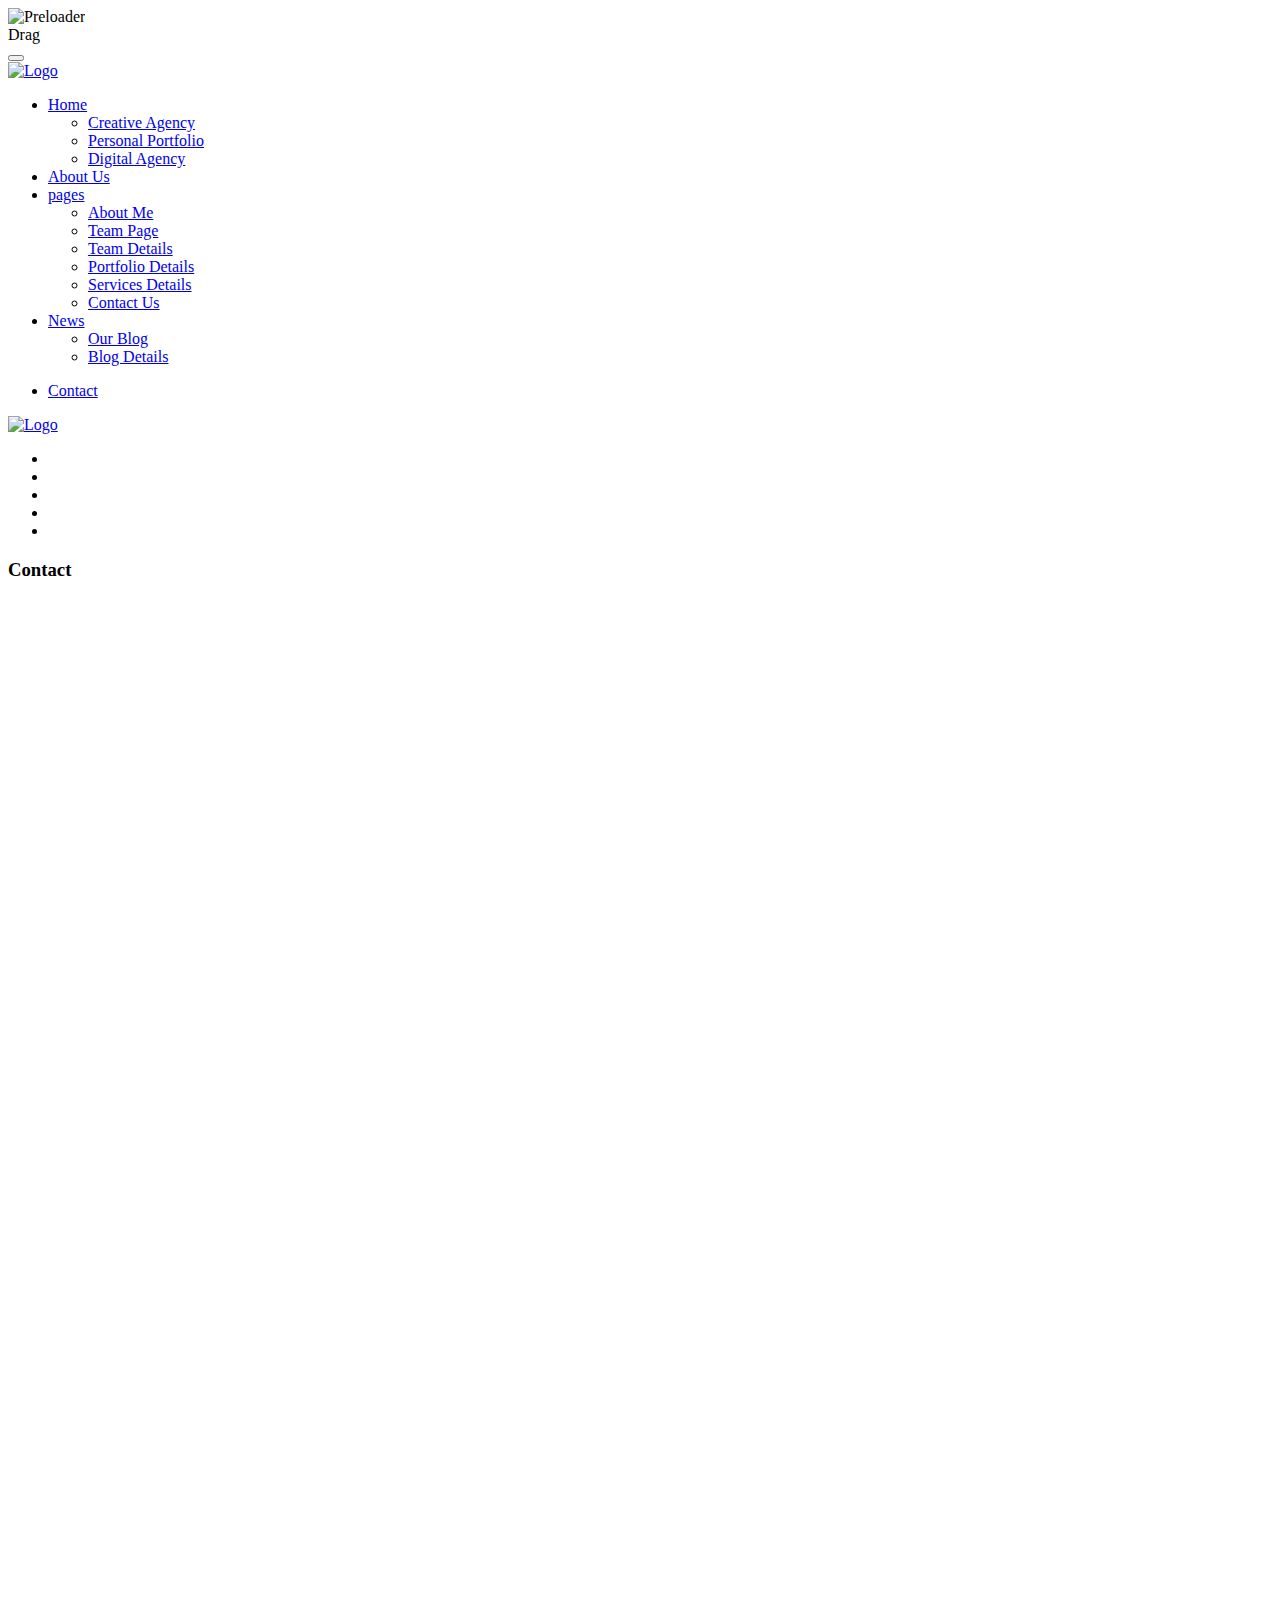
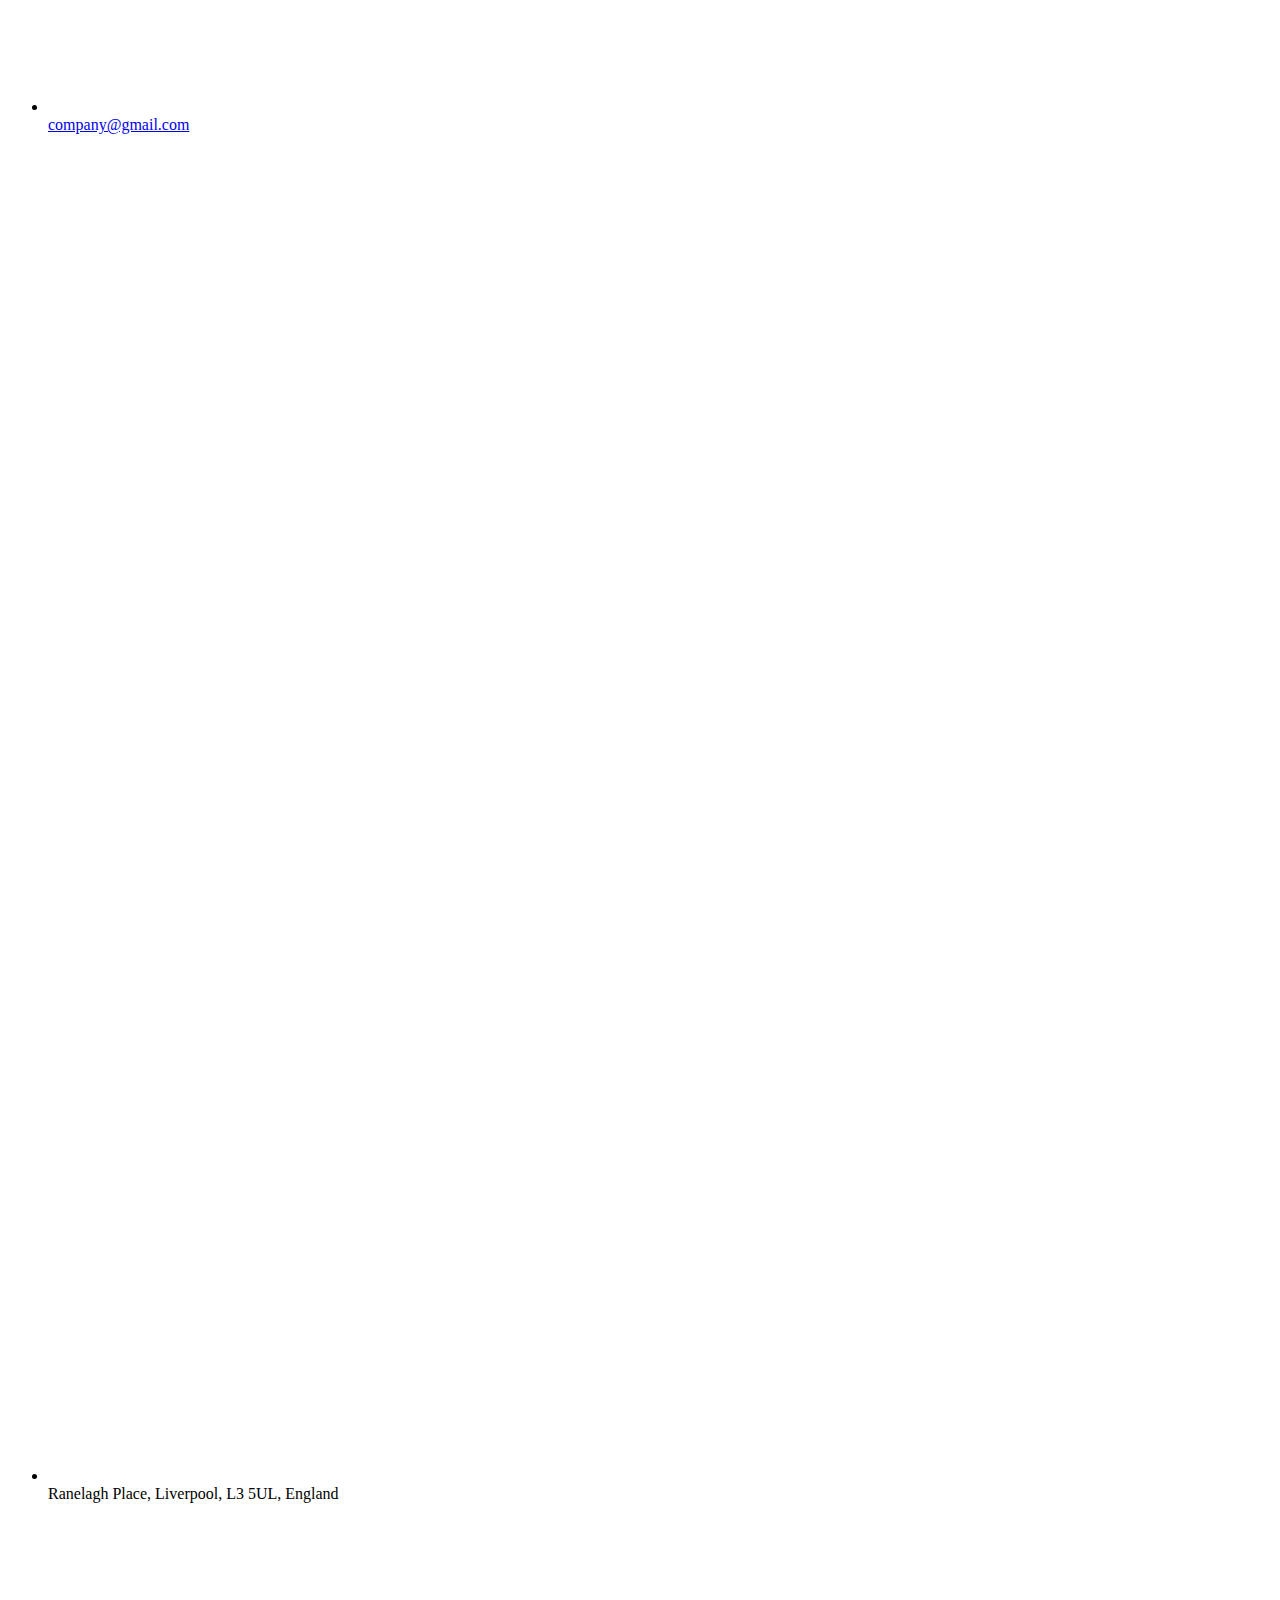
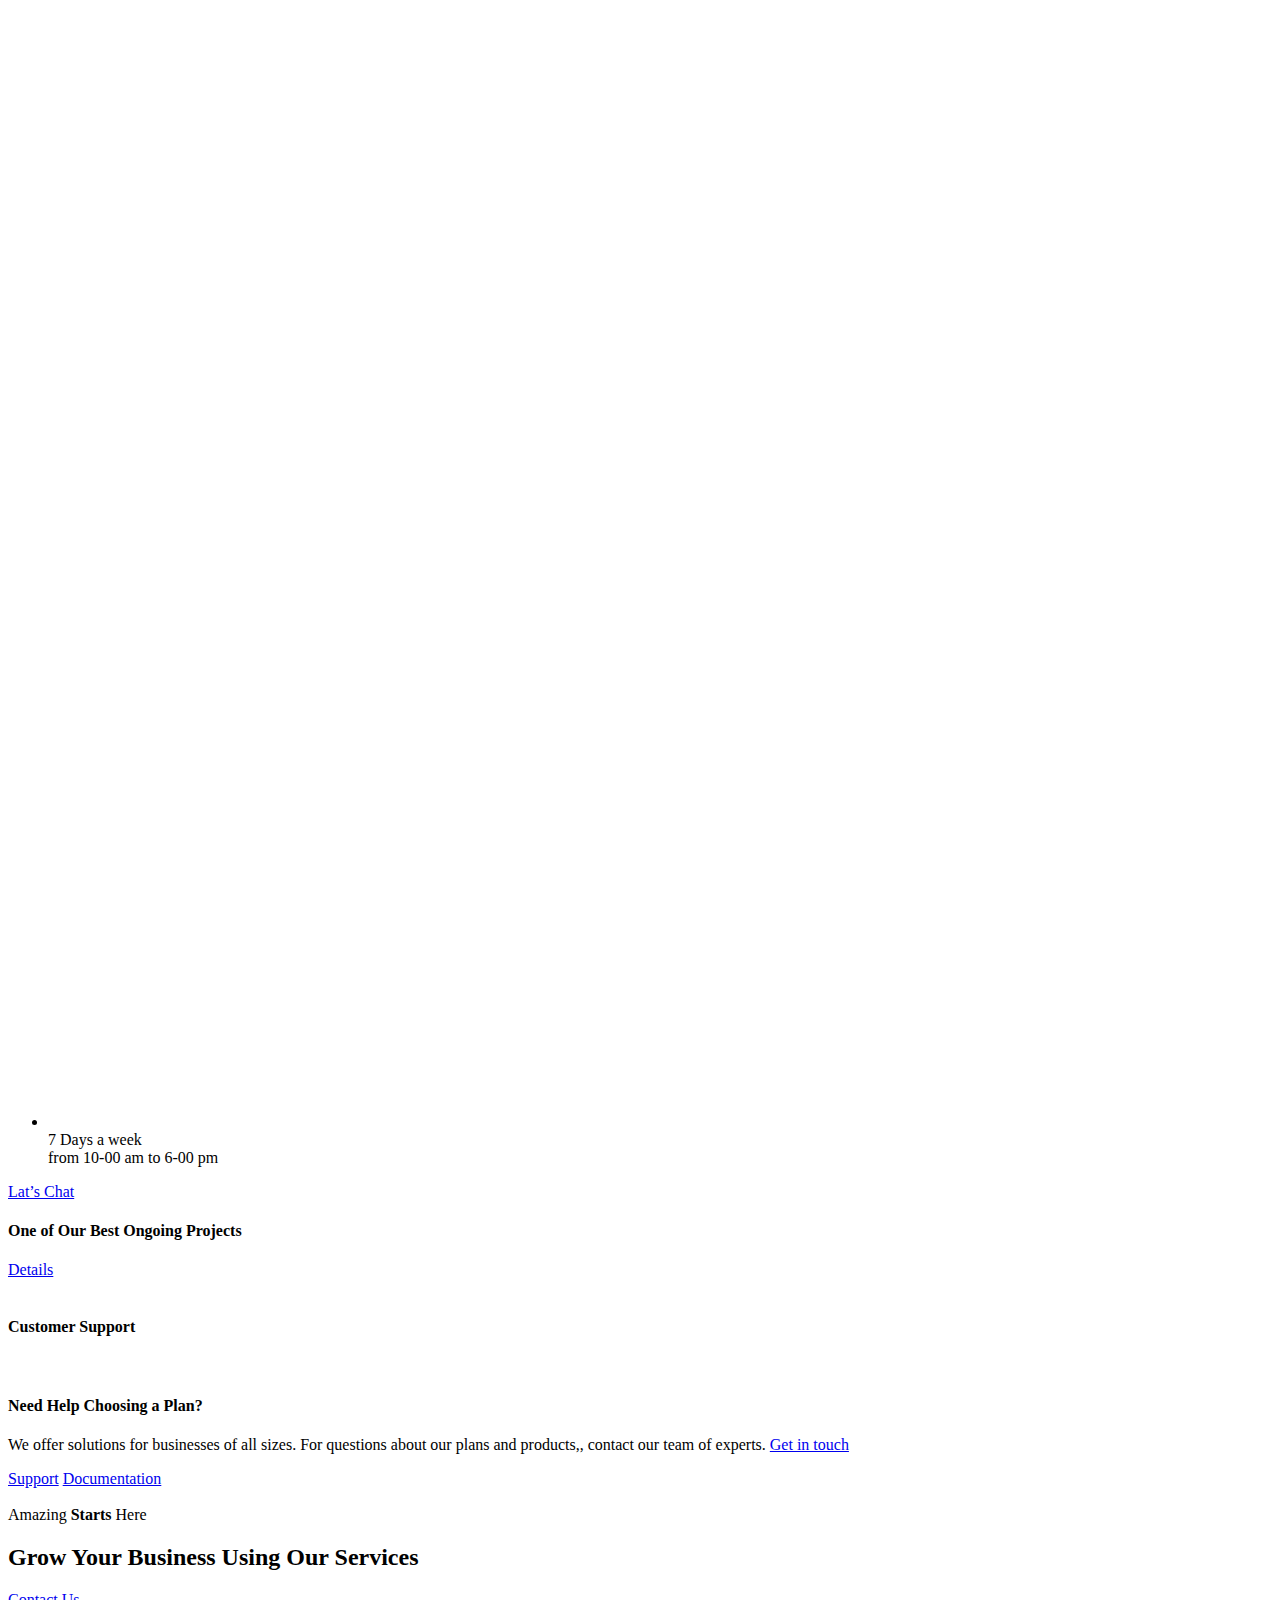
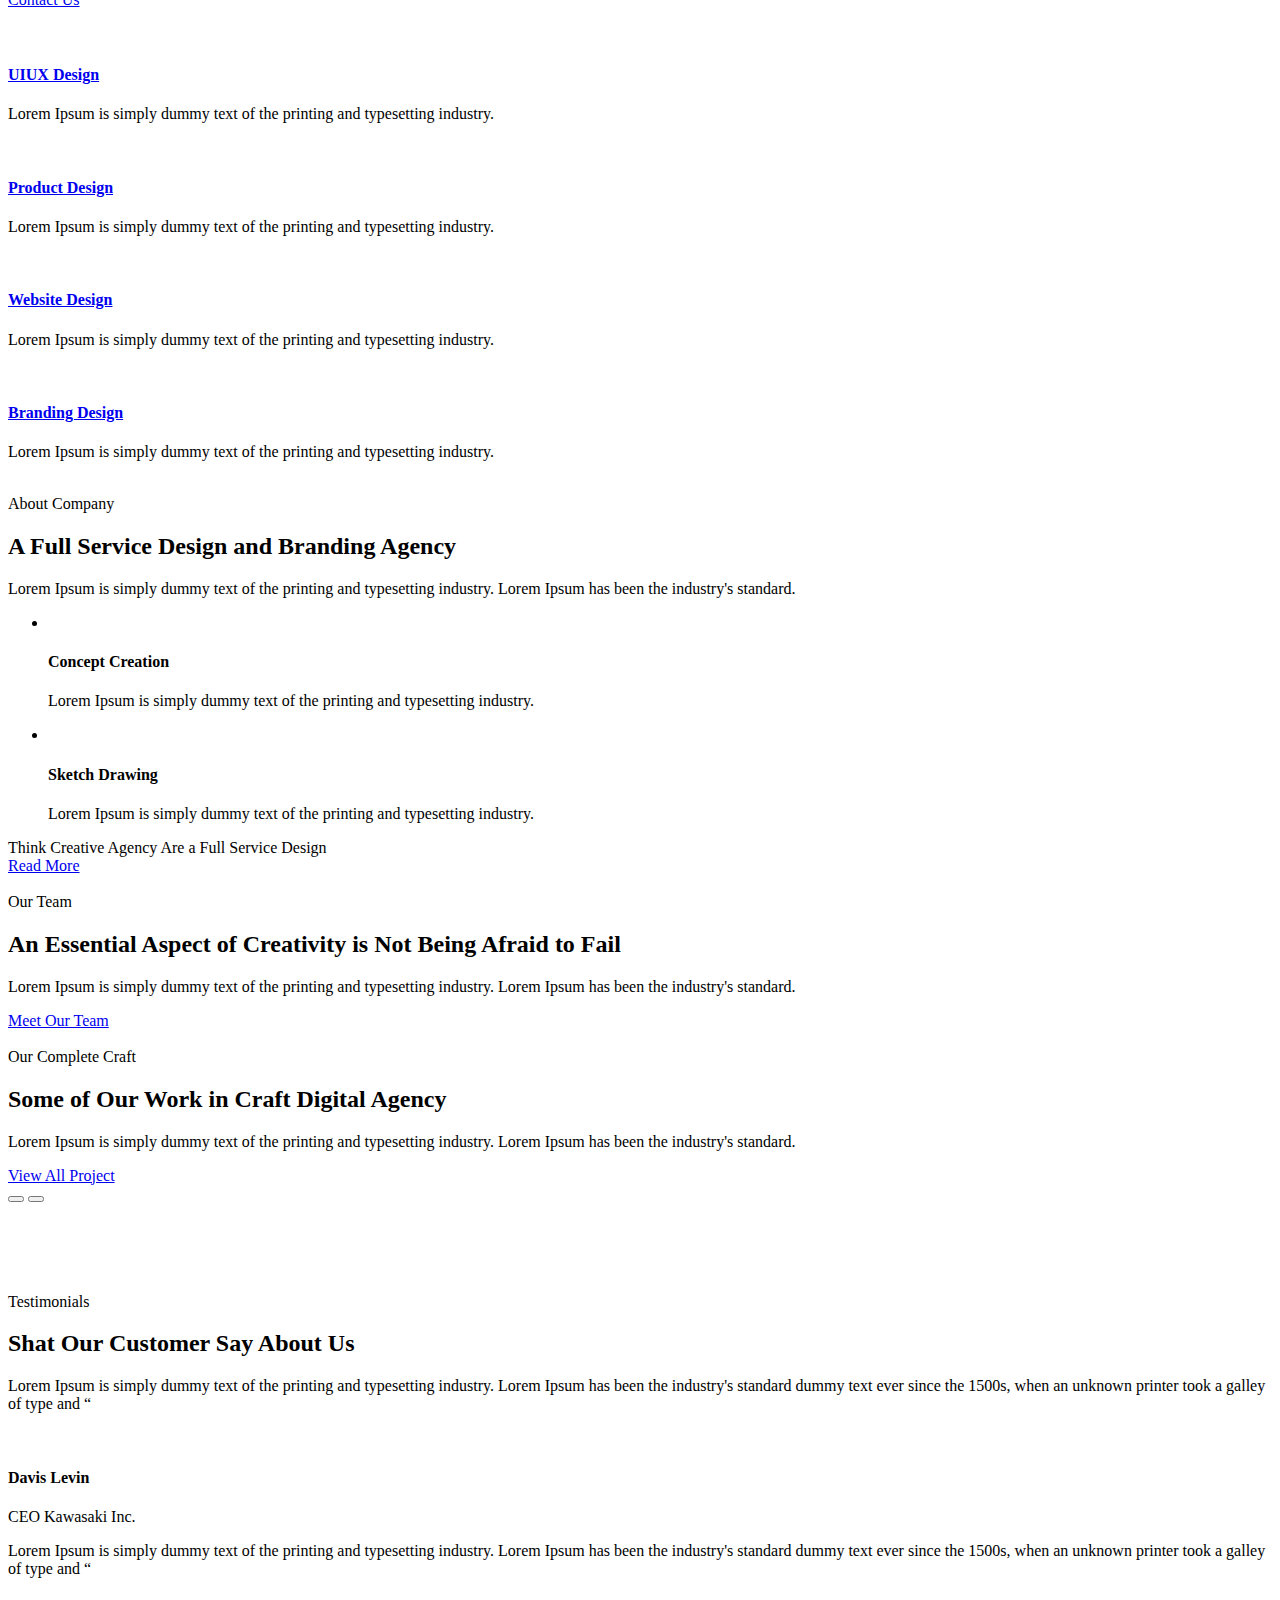
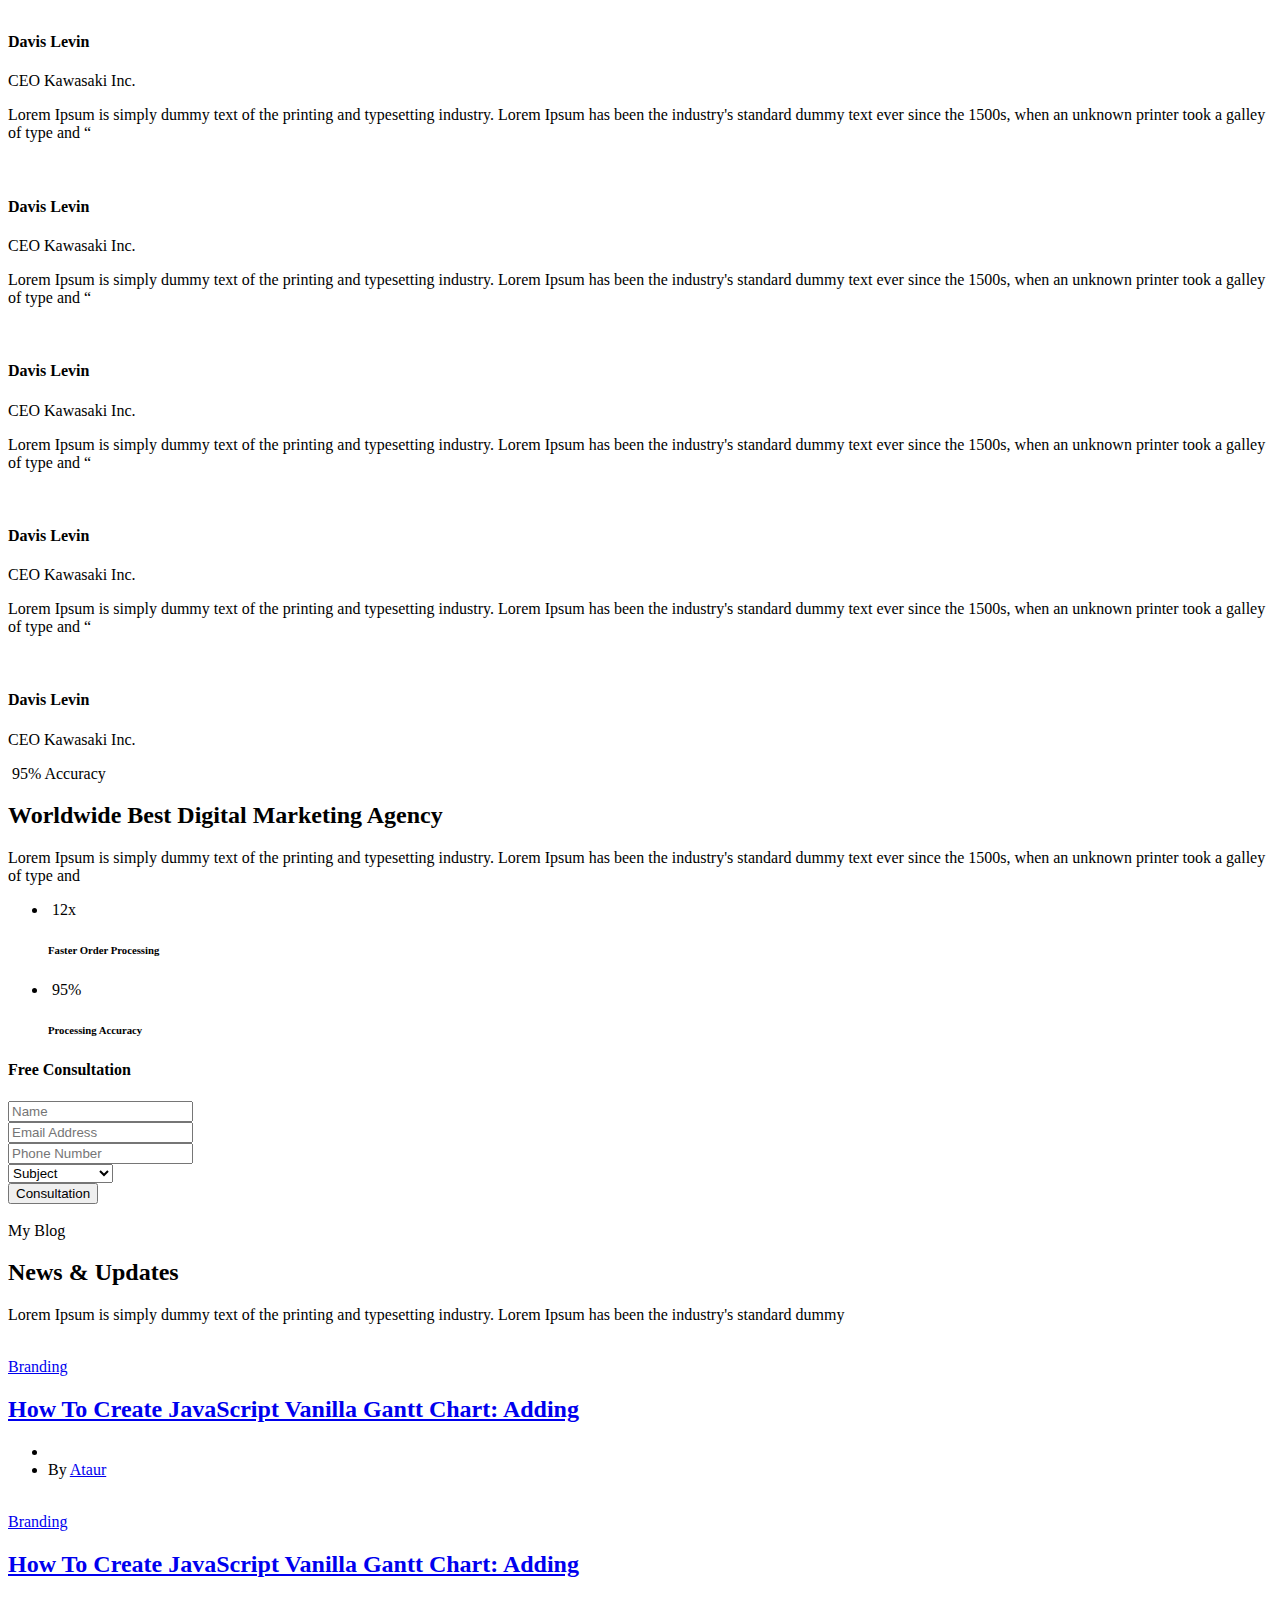
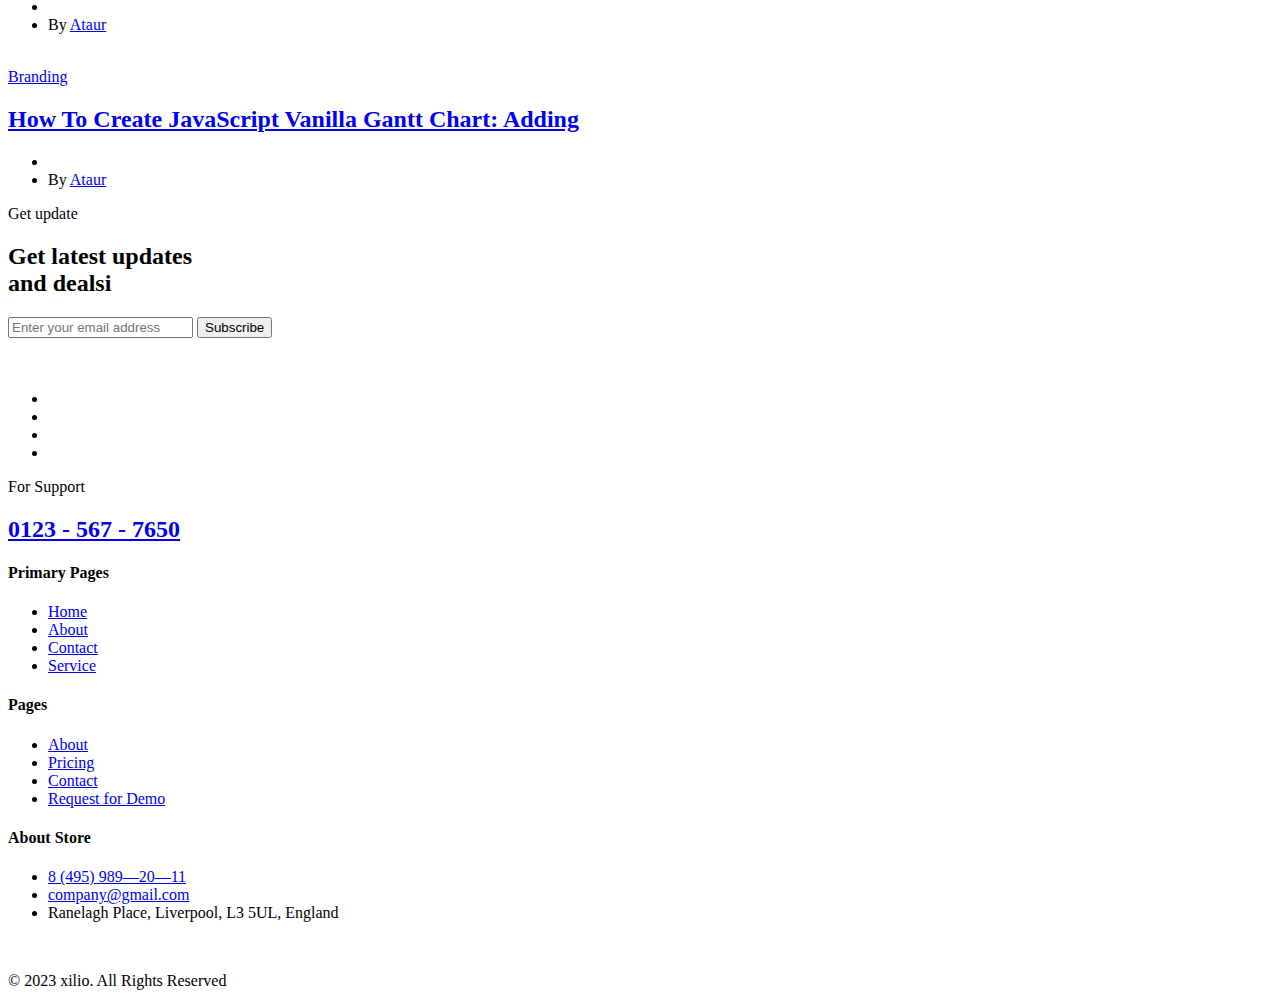
==== index.html @ 1eb0658c "adding content" ====
<!doctype html>
<html class="no-js" lang="en">
    <head>
        <meta charset="utf-8">
        <meta http-equiv="x-ua-compatible" content="ie=edge">
        <title>Xolio - Creative Agency HTML5 Template</title>
        <meta name="description" content="Xolio - Creative Agency Template">
        <meta name="viewport" content="width=device-width, initial-scale=1">

		<link rel="shortcut icon" type="image/x-icon" href="assets/img/favicon.png">
        <!-- Place favicon.ico in the root directory -->

		<!-- CSS here -->
        <link rel="stylesheet" href="assets/css/bootstrap.min.css">
        <link rel="stylesheet" href="assets/css/animate.min.css">
        <link rel="stylesheet" href="assets/css/magnific-popup.css">
        <link rel="stylesheet" href="assets/css/fontawesome-all.min.css">
        <link rel="stylesheet" href="assets/css/swiper-bundle.min.css">
        <link rel="stylesheet" href="assets/css/odometer.css">
        <link rel="stylesheet" href="assets/css/slick.css">
        <link rel="stylesheet" href="assets/css/default.css">
        <link rel="stylesheet" href="assets/css/style.css">
        <link rel="stylesheet" href="assets/css/responsive.css">
    </head>
    <body>


        <!--Preloader-->
        <div id="preloader">
            <div id="loader" class="loader">
                <div class="loader-container">
                    <div class="loader-icon"><img src="assets/img/preloader.png" alt="Preloader"></div>
                </div>
            </div>
        </div>
        <!--Preloader-end -->

        <!-- Custom-cursor -->
        <div class="mouseCursor cursor-outer"></div>
        <div class="mouseCursor cursor-inner"><span>Drag</span></div>
        <!-- Custom-cursor-end -->

		<!-- Scroll-top -->
        <button class="scroll-top scroll-to-target" data-target="html">
            <i class="fas fa-angle-up"></i>
        </button>
        <!-- Scroll-top-end-->

        <!-- header-area -->
        <header>
            <div id="sticky-header" class="menu-area transparent-header">
                <div class="container">
                    <div class="row">
                        <div class="col-12">
                            <div class="mobile-nav-toggler"><i class="fas fa-bars"></i></div>
                            <div class="menu-wrap">
                                <nav class="menu-nav">
                                    <div class="logo">
                                        <a href="index.html"><img src="assets/img/logo/logo.png" alt="Logo"></a>
                                    </div>
                                    <div class="navbar-wrap main-menu d-none d-lg-flex">
                                        <ul class="navigation">
                                            <li class="active menu-item-has-children"><a href="#">Home</a>
                                                <ul class="sub-menu">
                                                    <li class="active"><a href="index.html">Creative Agency</a></li>
                                                    <li><a href="index-2.html">Personal Portfolio</a></li>
                                                    <li><a href="index-3.html">Digital Agency</a></li>
                                                </ul>
                                            </li>
                                            <li><a href="about-us.html">About Us</a></li>
                                            <li class="menu-item-has-children"><a href="#">pages</a>
                                                <ul class="sub-menu">
                                                    <li><a href="about-me.html">About Me</a></li>
                                                    <li><a href="team.html">Team Page</a></li>
                                                    <li><a href="team-details.html">Team Details</a></li>
                                                    <li><a href="project-details.html">Portfolio Details</a></li>
                                                    <li><a href="services-details.html">Services Details</a></li>
                                                    <li><a href="contact.html">Contact Us</a></li>
                                                </ul>
                                            </li>
                                            <li class="menu-item-has-children"><a href="#">News</a>
                                                <ul class="sub-menu">
                                                    <li><a href="blog.html">Our Blog</a></li>
                                                    <li><a href="blog-details.html">Blog Details</a></li>
                                                </ul>
                                            </li>
                                        </ul>
                                    </div>
                                    <div class="header-action">
                                        <ul class="list-wrap">
                                            <li class="header-btn"><a href="#!" class="btn">Contact <span></span></a></li>
                                        </ul>
                                    </div>
                                </nav>
                            </div>

                            <!-- Mobile Menu  -->
                            <div class="mobile-menu">
                                <nav class="menu-box">
                                    <div class="close-btn"><i class="fas fa-times"></i></div>
                                    <div class="nav-logo">
                                        <a href="index.html"><img src="assets/img/logo/logo.png" alt="Logo"></a>
                                    </div>
                                    <div class="menu-outer">
                                        <!--Here Menu Will Come Automatically Via Javascript / Same Menu as in Header-->
                                    </div>
                                    <div class="social-links">
                                        <ul class="clearfix list-wrap">
                                            <li><a href="#"><i class="fab fa-facebook-f"></i></a></li>
                                            <li><a href="#"><i class="fab fa-twitter"></i></a></li>
                                            <li><a href="#"><i class="fab fa-instagram"></i></a></li>
                                            <li><a href="#"><i class="fab fa-linkedin-in"></i></a></li>
                                            <li><a href="#"><i class="fab fa-youtube"></i></a></li>
                                        </ul>
                                    </div>
                                </nav>
                            </div>
                            <div class="menu-backdrop"></div>
                            <!-- End Mobile Menu -->

                        </div>
                    </div>
                </div>

                <!-- header-contact -->
                <div class="header-contact-wrap">
                    <div class="container">
                        <div class="row">
                            <div class="col-lg-8">
                                <div class="left-side-content">
                                    <h3 class="title">Contact</h3>
                                    <div class="row">
                                        <div class="col-xl-4 col-lg-5 col-md-6">
                                            <div class="contact-info-list">
                                                <ul class="list-wrap">
                                                    <li>
                                                        <div class="icon">
                                                            <svg viewBox="0 0 22 20" fill="none" xmlns="http://www.w3.org/2000/svg">
                                                                <path fill-rule="evenodd" clip-rule="evenodd"
                                                                    d="M1.5 6.5C1.5 4.89295 1.95538 3.86848 2.63534 3.2371C3.32535 2.59637 4.36497 2.25 5.75 2.25H15.75C17.135 2.25 18.1746 2.59637 18.8647 3.2371C19.5446 3.86848 20 4.89295 20 6.5V13.5C20 15.107 19.5446 16.1315 18.8647 16.7629C18.1746 17.4036 17.135 17.75 15.75 17.75H5.75C4.36497 17.75 3.32535 17.4036 2.63534 16.7629C1.95538 16.1315 1.5 15.107 1.5 13.5V6.5ZM5.75 0.75C4.13503 0.75 2.67465 1.15363 1.61466 2.1379C0.544615 3.13152 0 4.60705 0 6.5V13.5C0 15.393 0.544615 16.8685 1.61466 17.8621C2.67465 18.8464 4.13503 19.25 5.75 19.25H15.75C17.365 19.25 18.8254 18.8464 19.8853 17.8621C20.9554 16.8685 21.5 15.393 21.5 13.5V6.5C21.5 4.60705 20.9554 3.13152 19.8853 2.1379C18.8254 1.15363 17.365 0.75 15.75 0.75H5.75ZM16.2181 7.58602C16.5417 7.32751 16.5945 6.85558 16.336 6.53194C16.0775 6.20829 15.6056 6.15548 15.2819 6.41398L12.1529 8.91324L12.1525 8.91352C11.3961 9.51536 10.0946 9.51549 9.33799 8.91393L6.21898 6.41471C5.89574 6.1557 5.42373 6.20778 5.16471 6.53102C4.9057 6.85426 4.95778 7.32627 5.28102 7.58529L8.40101 10.0853L8.40286 10.0868C9.70626 11.1244 11.7837 11.1244 13.0871 10.0868L13.0881 10.086L16.2181 7.58602Z" />
                                                            </svg>
                                                        </div>
                                                        <div class="content">
                                                            <a href="mailto:company@gmail.com">company@gmail.com</a>
                                                        </div>
                                                    </li>
                                                    <li>
                                                        <div class="icon">
                                                            <svg viewBox="0 0 20 22" fill="none" xmlns="http://www.w3.org/2000/svg">
                                                                <path fill-rule="evenodd" clip-rule="evenodd"
                                                                    d="M2.48199 7.65591C3.37522 3.73032 6.71708 1.74769 10.1338 1.75C13.5508 1.75231 16.8905 3.73971 17.7791 7.66556L17.7791 7.6656C18.8362 12.3354 15.943 16.3756 13.2111 18.999L13.2097 19.0004C11.4913 20.659 8.77127 20.661 7.04076 18.9997C4.31866 16.3762 1.42493 12.3261 2.48199 7.65591ZM10.1348 0.250002C14.1154 0.252693 18.1706 2.60029 19.2421 7.33441C20.4848 12.8239 17.0589 17.3834 14.251 20.08C11.9497 22.3008 8.31046 22.2989 6.00106 20.0809L6.00012 20.08C3.20236 17.3836 -0.22362 12.8139 1.01908 7.32441L1.01926 7.32364C2.09618 2.58953 6.1542 0.247312 10.1348 0.250002ZM7.76166 9.30994C7.76166 8.00103 8.82274 6.93994 10.1317 6.93994C11.4406 6.93994 12.5017 8.00103 12.5017 9.30994C12.5017 10.6189 11.4406 11.6799 10.1317 11.6799C8.82274 11.6799 7.76166 10.6189 7.76166 9.30994ZM10.1317 5.43994C7.99432 5.43994 6.26166 7.1726 6.26166 9.30994C6.26166 11.4473 7.99432 13.1799 10.1317 13.1799C12.269 13.1799 14.0017 11.4473 14.0017 9.30994C14.0017 7.1726 12.269 5.43994 10.1317 5.43994Z" />
                                                            </svg>
                                                        </div>
                                                        <div class="content">
                                                            <span>Ranelagh Place, Liverpool, L3 5UL, England</span>
                                                        </div>
                                                    </li>
                                                    <li>
                                                        <div class="icon">
                                                            <svg viewBox="0 0 22 22" fill="none" xmlns="http://www.w3.org/2000/svg">
                                                                <path fill-rule="evenodd" clip-rule="evenodd"
                                                                    d="M1.5 11C1.5 5.89421 5.64421 1.75 10.75 1.75C15.8558 1.75 20 5.89421 20 11C20 16.1058 15.8558 20.25 10.75 20.25C5.64421 20.25 1.5 16.1058 1.5 11ZM10.75 0.25C4.81579 0.25 0 5.06579 0 11C0 16.9342 4.81579 21.75 10.75 21.75C16.6842 21.75 21.5 16.9342 21.5 11C21.5 5.06579 16.6842 0.25 10.75 0.25ZM11.1289 6.50977C11.1289 6.09555 10.7931 5.75977 10.3789 5.75977C9.96469 5.75977 9.62891 6.09555 9.62891 6.50977V10.6098C9.62891 11.0862 9.79027 11.5637 10.0149 11.9576C10.2393 12.3511 10.5673 12.7322 10.9755 12.9744L10.9766 12.975L14.0746 14.8238C14.4303 15.0361 14.8907 14.9198 15.1029 14.5641C15.3152 14.2084 15.1989 13.748 14.8432 13.5357L11.7433 11.6857L11.7413 11.6845C11.6099 11.6067 11.4483 11.4431 11.3179 11.2145C11.1875 10.9859 11.1289 10.7633 11.1289 10.6098V6.50977Z" />
                                                            </svg>
                                                        </div>
                                                        <div class="content">
                                                            <span>7 Days a week <br> from 10-00 am to 6-00 pm</span>
                                                        </div>
                                                    </li>
                                                </ul>
                                                <div class="lats-chat">
                                                    <a href="contact.html">Lat’s Chat</a>
                                                </div>
                                            </div>
                                        </div>
                                        <div class="col-xl-8 col-lg-7 col-md-6">
                                            <div class="our-best-project">
                                                <div class="content">
                                                    <h4 class="title">One of Our <span>Best Ongoing</span> Projects</h4>
                                                    <a href="project-details.html" class="btn">Details <span></span></a>
                                                </div>
                                                <div class="thumb">
                                                    <img src="assets/img/images/our_project_img.png" alt="">
                                                </div>
                                            </div>
                                        </div>
                                    </div>
                                </div>
                            </div>
                            <div class="col-lg-4">
                                <div class="customer-support-wrap">
                                    <h4 class="title">Customer Support</h4>
                                    <div class="customer-support-content">
                                        <div class="content-top">
                                            <img src="assets/img/images/support_img.png" alt="">
                                            <h4 class="title">Need Help Choosing a Plan?</h4>
                                        </div>
                                        <p>We offer solutions for businesses of all sizes. For questions about our plans and products,,
                                            contact our team of experts. <a href="contact.html">Get in touch</a></p>
                                    </div>
                                    <div class="content-bottom">
                                        <a href="contact.html">Support</a>
                                        <a href="contact.html">Documentation</a>
                                    </div>
                                </div>
                            </div>
                        </div>
                    </div>
                </div>
                <div class="body-contact-overlay"></div>
                <!-- header-contact-end -->
            </div>
        </header>
        <!-- header-area-end -->



        <!-- main-area -->
        <main>

            <!-- banner-area -->
            <section class="banner-area banner-bg">
                <div class="container">
                    <div class="row align-items-center">
                        <div class="col-lg-6">
                            <div class="banner-img wow fadeInLeft" data-wow-delay=".4s">
                                <img src="assets/img/banner/banner_img.png" alt="">
                            </div>
                        </div>
                        <div class="col-lg-6">
                            <div class="banner-content">
                                <span class="sub-title wow fadeInUp" data-wow-delay=".2s">Amazing <strong>Starts</strong> Here</span>
                                <h2 class="title wow fadeInUp" data-wow-delay=".4s">Grow Your Business Using Our Services</h2>
                                <a href="contact.html" class="btn wow fadeInUp" data-wow-delay=".6s">Contact Us <span></span></a>
                            </div>
                        </div>
                    </div>
                </div>
                <div class="banner-shape-wrap">
                    <img src="assets/img/banner/banner_shape01.png" alt="">
                    <img src="assets/img/banner/banner_shape02.png" alt="" class="animationFramesOne">
                    <img src="assets/img/banner/banner_shape03.png" alt="" class="contactSwimmer">
                    <img src="assets/img/banner/banner_shape04.png" alt="" class="rotateme">
                    <img src="assets/img/banner/banner_shape05.png" alt="" class="animation1">
                    <img src="assets/img/banner/banner_shape06.png" alt="" class="ribbonRotate">
                    <img src="assets/img/banner/banner_shape07.png" alt="" class="float-bob-x">
                </div>
            </section>
            <!-- banner-area-end -->

            <!-- services-area -->
            <section class="services-area pt-35 pb-95">
                <div class="container">
                    <div class="row justify-content-center">
                        <div class="col-xl-3 col-lg-4 col-md-6 col-sm-10">
                            <div class="services-item wow fadeInUp" data-wow-delay=".2s">
                                <div class="services-icon">
                                    <img src="assets/img/icon/services_icon01.png" alt="">
                                </div>
                                <div class="services-content">
                                    <h4 class="title"><a href="services-details.html">UIUX Design</a></h4>
                                    <p>Lorem Ipsum is simply dummy text of the printing and typesetting industry.</p>
                                </div>
                            </div>
                        </div>
                        <div class="col-xl-3 col-lg-4 col-md-6 col-sm-10">
                            <div class="services-item wow fadeInUp" data-wow-delay=".4s">
                                <div class="services-icon">
                                    <img src="assets/img/icon/services_icon02.png" alt="">
                                </div>
                                <div class="services-content">
                                    <h4 class="title"><a href="services-details.html">Product Design</a></h4>
                                    <p>Lorem Ipsum is simply dummy text of the printing and typesetting industry.</p>
                                </div>
                            </div>
                        </div>
                        <div class="col-xl-3 col-lg-4 col-md-6 col-sm-10">
                            <div class="services-item wow fadeInUp" data-wow-delay=".6s">
                                <div class="services-icon">
                                    <img src="assets/img/icon/services_icon03.png" alt="">
                                </div>
                                <div class="services-content">
                                    <h4 class="title"><a href="services-details.html">Website Design</a></h4>
                                    <p>Lorem Ipsum is simply dummy text of the printing and typesetting industry.</p>
                                </div>
                            </div>
                        </div>
                        <div class="col-xl-3 col-lg-4 col-md-6 col-sm-10">
                            <div class="services-item wow fadeInUp" data-wow-delay=".8s">
                                <div class="services-icon">
                                    <img src="assets/img/icon/services_icon04.png" alt="">
                                </div>
                                <div class="services-content">
                                    <h4 class="title"><a href="services-details.html">Branding Design</a></h4>
                                    <p>Lorem Ipsum is simply dummy text of the printing and typesetting industry.</p>
                                </div>
                            </div>
                        </div>
                    </div>
                </div>
            </section>
            <!-- services-area-end -->

            <!-- about-area -->
            <section class="about-area">
                <div class="container custom-container">
                    <div class="about-inner">
                        <div class="row align-items-center justify-content-center">
                            <div class="col-46 order-0 order-lg-2">
                                <div class="about-img text-end">
                                    <img src="assets/img/images/about_img.jpg" alt="">
                                </div>
                            </div>
                            <div class="col-54">
                                <div class="about-content">
                                    <div class="section-title mb-25">
                                        <span class="sub-title">About Company</span>
                                        <h2 class="title">A Full Service Design and Branding Agency</h2>
                                    </div>
                                    <p>Lorem Ipsum is simply dummy text of the printing and typesetting industry. Lorem Ipsum has been the industry's standard.</p>
                                    <ul class="list-wrap">
                                        <li>
                                            <div class="icon">
                                                <img src="assets/img/icon/about_icon01.png" alt="">
                                            </div>
                                            <div class="content">
                                                <h4 class="title">Concept Creation</h4>
                                                <p>Lorem Ipsum is simply dummy text of the printing and typesetting industry.</p>
                                            </div>
                                        </li>
                                        <li>
                                            <div class="icon">
                                                <img src="assets/img/icon/about_icon02.png" alt="">
                                            </div>
                                            <div class="content">
                                                <h4 class="title">Sketch Drawing</h4>
                                                <p>Lorem Ipsum is simply dummy text of the printing and typesetting industry.</p>
                                            </div>
                                        </li>
                                    </ul>
                                    <div class="about-content-bottom">
                                        <span>Think Creative Agency Are a Full Service Design</span>
                                        <div class="read-more-btn">
                                            <a href="about-us.html" class="btn">Read More <span></span></a>
                                        </div>
                                    </div>
                                </div>
                            </div>
                        </div>
                    </div>
                </div>
            </section>
            <!-- about-area-end -->

            <!-- team-area -->
            <section class="team-area pt-130 pb-130">
                <div class="container">
                    <div class="row align-items-center">
                        <div class="col-lg-6">
                            <div class="team-img-wrap">
                                <img src="assets/img/team/team_img_shape.png" alt="" class="img-shape">
                                <img src="assets/img/team/team_img01.png" alt="" class="img-one">
                                <img src="assets/img/team/team_img02.png" alt="" class="img-two">
                                <img src="assets/img/team/team_img03.png" alt="" class="img-three">
                                <img src="assets/img/team/team_img04.png" alt="" class="img-four">
                                <img src="assets/img/team/team_img05.png" alt="" class="img-five">
                            </div>
                        </div>
                        <div class="col-lg-6">
                            <div class="team-content">
                                <div class="section-title mb-25">
                                    <span class="sub-title">Our Team</span>
                                    <h2 class="title">An Essential Aspect of Creativity is Not Being Afraid to Fail</h2>
                                </div>
                                <p>Lorem Ipsum is simply dummy text of the printing and typesetting industry. Lorem Ipsum has been the industry's standard.</p>
                                <a href="team.html" class="btn">Meet Our Team <span></span></a>
                            </div>
                        </div>
                    </div>
                </div>
                <div class="team-shape-wrap">
                    <img src="assets/img/images/team_shape01.png" alt="" class="ribbonRotate">
                    <img src="assets/img/images/team_shape02.png" alt="" class="float-bob-x">
                </div>
            </section>
            <!-- team-area-end -->

            <!-- project-area -->
            <section class="project-area">
                <div class="container">
                    <div class="row align-items-center">
                        <div class="col-xl-4">
                            <div class="project-content">
                                <div class="section-title white-title mb-30">
                                    <span class="sub-title">Our Complete Craft</span>
                                    <h2 class="title">Some of Our Work in Craft Digital Agency</h2>
                                </div>
                                <p>Lorem Ipsum is simply dummy text of the printing and typesetting industry. Lorem Ipsum has been the industry's standard.</p>
                                <div class="content-bottom">
                                    <a href="about-me.html" class="btn">View All Project <span></span></a>
                                    <div class="project-nav">
                                        <button class="swiper-button-prev"></button>
                                        <button class="swiper-button-next"></button>
                                    </div>
                                </div>
                            </div>
                        </div>
                        <div class="col-xl-8">
                            <div class="project-item-wrap">
                                <div class="swiper-container project-active">
                                    <div class="swiper-wrapper">
                                        <div class="swiper-slide">
                                            <div class="project-item">
                                                <a href="project-details.html"><img src="assets/img/project/project_img01.jpg" alt=""></a>
                                            </div>
                                        </div>
                                        <div class="swiper-slide">
                                            <div class="project-item">
                                                <a href="project-details.html"><img src="assets/img/project/project_img02.jpg" alt=""></a>
                                            </div>
                                        </div>
                                        <div class="swiper-slide">
                                            <div class="project-item">
                                                <a href="project-details.html"><img src="assets/img/project/project_img03.jpg" alt=""></a>
                                            </div>
                                        </div>
                                        <div class="swiper-slide">
                                            <div class="project-item">
                                                <a href="project-details.html" class="popup-image"><img src="assets/img/project/project_img02.jpg" alt=""></a>
                                            </div>
                                        </div>
                                    </div>
                                </div>
                            </div>
                        </div>
                    </div>
                </div>
                <div class="project-shape-wrap">
                    <img src="assets/img/project/project_shape01.png" alt="" class="shape-one ribbonRotate">
                    <img src="assets/img/project/project_shape02.png" alt="" class="shape-two ribbonRotate">
                </div>
            </section>
            <!-- project-area-end -->

            <!-- testimonial-area -->
            <section class="testimonial-area pt-110 pb-120">
                <div class="container">
                    <div class="row justify-content-center">
                        <div class="col-xl-6">
                            <div class="section-title text-center mb-60">
                                <span class="sub-title">Testimonials</span>
                                <h2 class="title">Shat Our Customer Say About Us</h2>
                            </div>
                        </div>
                    </div>
                    <div class="testimonial-item-wrap">
                        <div class="row testimonial-active">
                            <div class="col-lg-3">
                                <div class="testimonial-item">
                                    <div class="testimonial-content">
                                        <p>Lorem Ipsum is simply dummy text of the printing and typesetting industry. Lorem Ipsum has been the industry's standard dummy text ever since the 1500s, when an unknown printer took a galley of type and “</p>
                                    </div>
                                    <div class="testimonial-info">
                                        <div class="thumb">
                                            <img src="assets/img/images/testimonial_avatar01.png" alt="">
                                        </div>
                                        <div class="content">
                                            <h4 class="title">Davis Levin</h4>
                                            <p>CEO Kawasaki Inc.</p>
                                        </div>
                                    </div>
                                </div>
                            </div>
                            <div class="col-lg-3">
                                <div class="testimonial-item">
                                    <div class="testimonial-content">
                                        <p>Lorem Ipsum is simply dummy text of the printing and typesetting industry. Lorem Ipsum has been the industry's standard dummy text ever since the 1500s, when an unknown printer took a galley of type and “</p>
                                    </div>
                                    <div class="testimonial-info">
                                        <div class="thumb">
                                            <img src="assets/img/images/testimonial_avatar02.png" alt="">
                                        </div>
                                        <div class="content">
                                            <h4 class="title">Davis Levin</h4>
                                            <p>CEO Kawasaki Inc.</p>
                                        </div>
                                    </div>
                                </div>
                            </div>
                            <div class="col-lg-3">
                                <div class="testimonial-item">
                                    <div class="testimonial-content">
                                        <p>Lorem Ipsum is simply dummy text of the printing and typesetting industry. Lorem Ipsum has been the industry's standard dummy text ever since the 1500s, when an unknown printer took a galley of type and “</p>
                                    </div>
                                    <div class="testimonial-info">
                                        <div class="thumb">
                                            <img src="assets/img/images/testimonial_avatar03.png" alt="">
                                        </div>
                                        <div class="content">
                                            <h4 class="title">Davis Levin</h4>
                                            <p>CEO Kawasaki Inc.</p>
                                        </div>
                                    </div>
                                </div>
                            </div>
                            <div class="col-lg-3">
                                <div class="testimonial-item">
                                    <div class="testimonial-content">
                                        <p>Lorem Ipsum is simply dummy text of the printing and typesetting industry. Lorem Ipsum has been the industry's standard dummy text ever since the 1500s, when an unknown printer took a galley of type and “</p>
                                    </div>
                                    <div class="testimonial-info">
                                        <div class="thumb">
                                            <img src="assets/img/images/testimonial_avatar04.png" alt="">
                                        </div>
                                        <div class="content">
                                            <h4 class="title">Davis Levin</h4>
                                            <p>CEO Kawasaki Inc.</p>
                                        </div>
                                    </div>
                                </div>
                            </div>
                            <div class="col-lg-3">
                                <div class="testimonial-item">
                                    <div class="testimonial-content">
                                        <p>Lorem Ipsum is simply dummy text of the printing and typesetting industry. Lorem Ipsum has been the industry's standard dummy text ever since the 1500s, when an unknown printer took a galley of type and “</p>
                                    </div>
                                    <div class="testimonial-info">
                                        <div class="thumb">
                                            <img src="assets/img/images/testimonial_avatar02.png" alt="">
                                        </div>
                                        <div class="content">
                                            <h4 class="title">Davis Levin</h4>
                                            <p>CEO Kawasaki Inc.</p>
                                        </div>
                                    </div>
                                </div>
                            </div>
                            <div class="col-lg-3">
                                <div class="testimonial-item">
                                    <div class="testimonial-content">
                                        <p>Lorem Ipsum is simply dummy text of the printing and typesetting industry. Lorem Ipsum has been the industry's standard dummy text ever since the 1500s, when an unknown printer took a galley of type and “</p>
                                    </div>
                                    <div class="testimonial-info">
                                        <div class="thumb">
                                            <img src="assets/img/images/testimonial_avatar03.png" alt="">
                                        </div>
                                        <div class="content">
                                            <h4 class="title">Davis Levin</h4>
                                            <p>CEO Kawasaki Inc.</p>
                                        </div>
                                    </div>
                                </div>
                            </div>
                        </div>
                    </div>
                </div>
            </section>
            <!-- testimonial-area-end -->

            <!-- consultation-area -->
            <section class="consultation-area pt-120 pb-120">
                <div class="container">
                    <div class="row align-items-center">
                        <div class="col-lg-7">
                            <div class="consultation-content">
                                <div class="section-title mb-25">
                                    <img src="assets/img/icon/consultation_icon01.png" alt="">
                                    <span class="sub-title">95% Accuracy</span>
                                    <h2 class="title">Worldwide Best Digital Marketing Agency</h2>
                                </div>
                                <p>Lorem Ipsum is simply dummy text of the printing and typesetting industry. Lorem Ipsum has been the industry's standard dummy text ever since the 1500s, when an unknown printer took a galley of type and</p>
                                <div class="consultation-list">
                                    <ul class="list-wrap">
                                        <li>
                                            <div class="icon">
                                                <img src="assets/img/icon/consultation_icon02.png" alt="">
                                                <span>12x</span>
                                            </div>
                                            <div class="content">
                                                <h6 class="title">Faster Order Processing</h6>
                                            </div>
                                        </li>
                                        <li>
                                            <div class="icon">
                                                <img src="assets/img/icon/consultation_icon03.png" alt="">
                                                <span>95%</span>
                                            </div>
                                            <div class="content">
                                                <h6 class="title">Processing Accuracy</h6>
                                            </div>
                                        </li>
                                    </ul>
                                </div>
                            </div>
                        </div>
                        <div class="col-lg-5">
                            <div class="consultation-form-wrap">
                                <h4 class="title">Free Consultation</h4>
                                <form action="#">
                                    <div class="form-grp">
                                        <input type="text" placeholder="Name">
                                    </div>
                                    <div class="form-grp">
                                        <input type="email" placeholder="Email Address">
                                    </div>
                                    <div class="form-grp">
                                        <input type="text" placeholder="Phone Number">
                                    </div>
                                    <div class="form-grp">
                                        <select id="shortBy" name="select" class="form-select" aria-label="Default select example">
                                            <option value="">Subject</option>
                                            <option>Subject One</option>
                                            <option>Subject Two</option>
                                            <option>Subject Three</option>
                                            <option>Subject Four</option>
                                        </select>
                                    </div>
                                    <button class="btn" type="submit">Consultation</button>
                                </form>
                            </div>
                        </div>
                    </div>
                </div>
                <div class="consultation-shape-wrap">
                    <img src="assets/img/images/consultation_shape01.png" alt="" class="shape-one ribbonRotate">
                    <img src="assets/img/images/consultation_shape02.png" alt="" class="shape-two float-bob-x">
                </div>
            </section>
            <!-- consultation-area-end -->

            <!-- blog-area -->
            <section class="blog-area">
                <div class="container">
                    <div class="row justify-content-center">
                        <div class="col-lg-6">
                            <div class="section-title text-center mb-50">
                                <span class="sub-title">My Blog</span>
                                <h2 class="title">News & Updates</h2>
                                <p>Lorem Ipsum is simply dummy text of the printing and typesetting industry. Lorem Ipsum has been the industry's standard dummy</p>
                            </div>
                        </div>
                    </div>
                    <div class="row justify-content-center">
                        <div class="col-lg-4 col-md-6">
                            <div class="blog-post-item">
                                <div class="blog-post-thumb">
                                    <a href="blog-details.html"><img src="assets/img/blog/blog_img01.jpg" alt=""></a>
                                </div>
                                <div class="blog-post-content">
                                    <a href="blog.html" class="tag">Branding</a>
                                    <h2 class="title"><a href="blog-details.html">How To Create JavaScript Vanilla Gantt Chart: Adding</a></h2>
                                    <div class="blog-meta">
                                        <ul class="list-wrap">
                                            <li class="avatar-img">
                                                <a href="blog.html"><img src="assets/img/blog/blog_avatar01.png" alt=""></a>
                                            </li>
                                            <li>By <a href="blog.html">Ataur</a></li>
                                        </ul>
                                    </div>
                                </div>
                            </div>
                        </div>
                        <div class="col-lg-4 col-md-6">
                            <div class="blog-post-item">
                                <div class="blog-post-thumb">
                                    <a href="blog-details.html"><img src="assets/img/blog/blog_img02.jpg" alt=""></a>
                                </div>
                                <div class="blog-post-content">
                                    <a href="blog.html" class="tag">Branding</a>
                                    <h2 class="title"><a href="blog-details.html">How To Create JavaScript Vanilla Gantt Chart: Adding</a></h2>
                                    <div class="blog-meta">
                                        <ul class="list-wrap">
                                            <li class="avatar-img">
                                                <a href="blog.html"><img src="assets/img/blog/blog_avatar02.png" alt=""></a>
                                            </li>
                                            <li>By <a href="blog.html">Ataur</a></li>
                                        </ul>
                                    </div>
                                </div>
                            </div>
                        </div>
                        <div class="col-lg-4 col-md-6">
                            <div class="blog-post-item">
                                <div class="blog-post-thumb">
                                    <a href="blog-details.html"><img src="assets/img/blog/blog_img03.jpg" alt=""></a>
                                </div>
                                <div class="blog-post-content">
                                    <a href="blog.html" class="tag">Branding</a>
                                    <h2 class="title"><a href="blog-details.html">How To Create JavaScript Vanilla Gantt Chart: Adding</a></h2>
                                    <div class="blog-meta">
                                        <ul class="list-wrap">
                                            <li class="avatar-img">
                                                <a href="blog.html"><img src="assets/img/blog/blog_avatar03.png" alt=""></a>
                                            </li>
                                            <li>By <a href="blog.html">Ataur</a></li>
                                        </ul>
                                    </div>
                                </div>
                            </div>
                        </div>
                    </div>
                </div>
            </section>
            <!-- blog-area-end -->

            <!-- newsletter-area -->
            <section class="newsletter-area pt-110 pb-120">
                <div class="container">
                    <div class="row justify-content-center">
                        <div class="col-lg-6">
                            <div class="section-title text-center mb-80">
                                <span class="sub-title">Get update</span>
                                <h2 class="title">Get latest updates <br> and dealsi</h2>
                            </div>
                        </div>
                    </div>
                    <div class="row justify-content-center">
                        <div class="col-lg-8">
                            <div class="newsletter-form">
                                <form action="#">
                                    <input type="email" placeholder="Enter your email address">
                                    <button type="submit" class="btn">Subscribe <span></span></button>
                                </form>
                            </div>
                        </div>
                    </div>
                </div>
                <div class="newsletter-shape-wrap">
                    <img src="assets/img/images/newsletter_bg_shape.png" alt="" class="bg-shape">
                    <img src="assets/img/images/newsletter_shape01.png" alt="" class="shape-one">
                    <img src="assets/img/images/newsletter_shape02.png" alt="" class="shape-two">
                    <img src="assets/img/images/newsletter_shape03.png" alt="" class="shape-three">
                    <img src="assets/img/images/newsletter_shape04.png" alt="" class="shape-four">
                    <img src="assets/img/images/newsletter_shape05.png" alt="" class="shape-five">
                    <img src="assets/img/images/newsletter_shape06.png" alt="" class="shape-six">
                </div>
            </section>
            <!-- newsletter-area-end -->

        </main>
        <!-- main-area-end -->

        <!-- footer-area -->
        <footer>
            <div class="footer-area">
                <div class="footer-top">
                    <div class="container">
                        <div class="row">
                            <div class="col-lg-3 col-sm-6">
                                <div class="footer-widget">
                                    <div class="logo">
                                        <a href="index.html"><img src="assets/img/logo/w_logo.png" alt=""></a>
                                    </div>
                                    <div class="footer-social">
                                        <ul class="list-wrap">
                                            <li><a href="#"><i class="fab fa-facebook-f"></i></a></li>
                                            <li class="active"><a href="#"><i class="fab fa-twitter"></i></a></li>
                                            <li><a href="#"><i class="fab fa-google-plus-g"></i></a></li>
                                            <li><a href="#"><i class="fab fa-linkedin-in"></i></a></li>
                                        </ul>
                                    </div>
                                    <div class="footer-contact">
                                        <span>For Support</span>
                                        <h2 class="title"><a href="tel:0123456789">0123 - 567 - 7650</a></h2>
                                    </div>
                                </div>
                            </div>
                            <div class="col-lg-3 col-sm-6">
                                <div class="footer-widget">
                                    <h4 class="fw-title">Primary Pages</h4>
                                    <div class="fw-link">
                                        <ul class="list-wrap">
                                            <li><a href="index.html">Home</a></li>
                                            <li><a href="about-us.html">About</a></li>
                                            <li><a href="contact.html">Contact</a></li>
                                            <li><a href="services-details.html">Service</a></li>
                                        </ul>
                                    </div>
                                </div>
                            </div>
                            <div class="col-lg-3 col-sm-6">
                                <div class="footer-widget">
                                    <h4 class="fw-title">Pages</h4>
                                    <div class="fw-link">
                                        <ul class="list-wrap">
                                            <li><a href="about-us.html">About</a></li>
                                            <li><a href="contact.html">Pricing</a></li>
                                            <li><a href="contact.html">Contact</a></li>
                                            <li><a href="contact.html">Request for Demo</a></li>
                                        </ul>
                                    </div>
                                </div>
                            </div>
                            <div class="col-lg-3 col-sm-6">
                                <div class="footer-widget">
                                    <h4 class="fw-title">About Store</h4>
                                    <div class="footer-about">
                                        <ul class="list-wrap">
                                            <li><img src="assets/img/icon/phone_icon.svg" alt=""><a href="tel:0123456789">8 (495) 989—20—11</a></li>
                                            <li><img src="assets/img/icon/mail_icon.svg" alt=""><a href="mailto:company@gmail.com">company@gmail.com</a></li>
                                            <li><img src="assets/img/icon/loction_icon.svg" alt=""><span>Ranelagh Place, Liverpool, L3 5UL, England</span></li>
                                        </ul>
                                    </div>
                                </div>
                            </div>
                        </div>
                    </div>
                </div>
                <div class="footer-bottom">
                    <div class="container">
                        <div class="row align-items-center">
                            <div class="col-md-6">
                                <div class="cart-img">
                                    <img src="assets/img/images/cart_img.png" alt="">
                                </div>
                            </div>
                            <div class="col-md-6">
                                <div class="copyright-text text-end">
                                    <p>© 2023 xilio. All Rights Reserved</p>
                                </div>
                            </div>
                        </div>
                    </div>
                </div>
            </div>
        </footer>
        <!-- footer-area-end -->



        <!-- JS here -->
        <script src="assets/js/vendor/jquery-3.6.0.min.js"></script>
        <script src="assets/js/bootstrap.min.js"></script>
        <script src="assets/js/isotope.pkgd.min.js"></script>
        <script src="assets/js/imagesloaded.pkgd.min.js"></script>
        <script src="assets/js/jquery.magnific-popup.min.js"></script>
        <script src="assets/js/jquery.odometer.min.js"></script>
        <script src="assets/js/swiper-bundle.min.js"></script>
        <script src="assets/js/jquery.appear.js"></script>
        <script src="assets/js/slick.min.js"></script>
        <script src="assets/js/ajax-form.js"></script>
        <script src="assets/js/parallax.min.js"></script>
        <script src="assets/js/jquery.parallaxScroll.min.js"></script>
        <script src="assets/js/tween-max.js"></script>
        <script src="assets/js/wow.min.js"></script>
        <script src="assets/js/main.js"></script>
    </body>
</html>
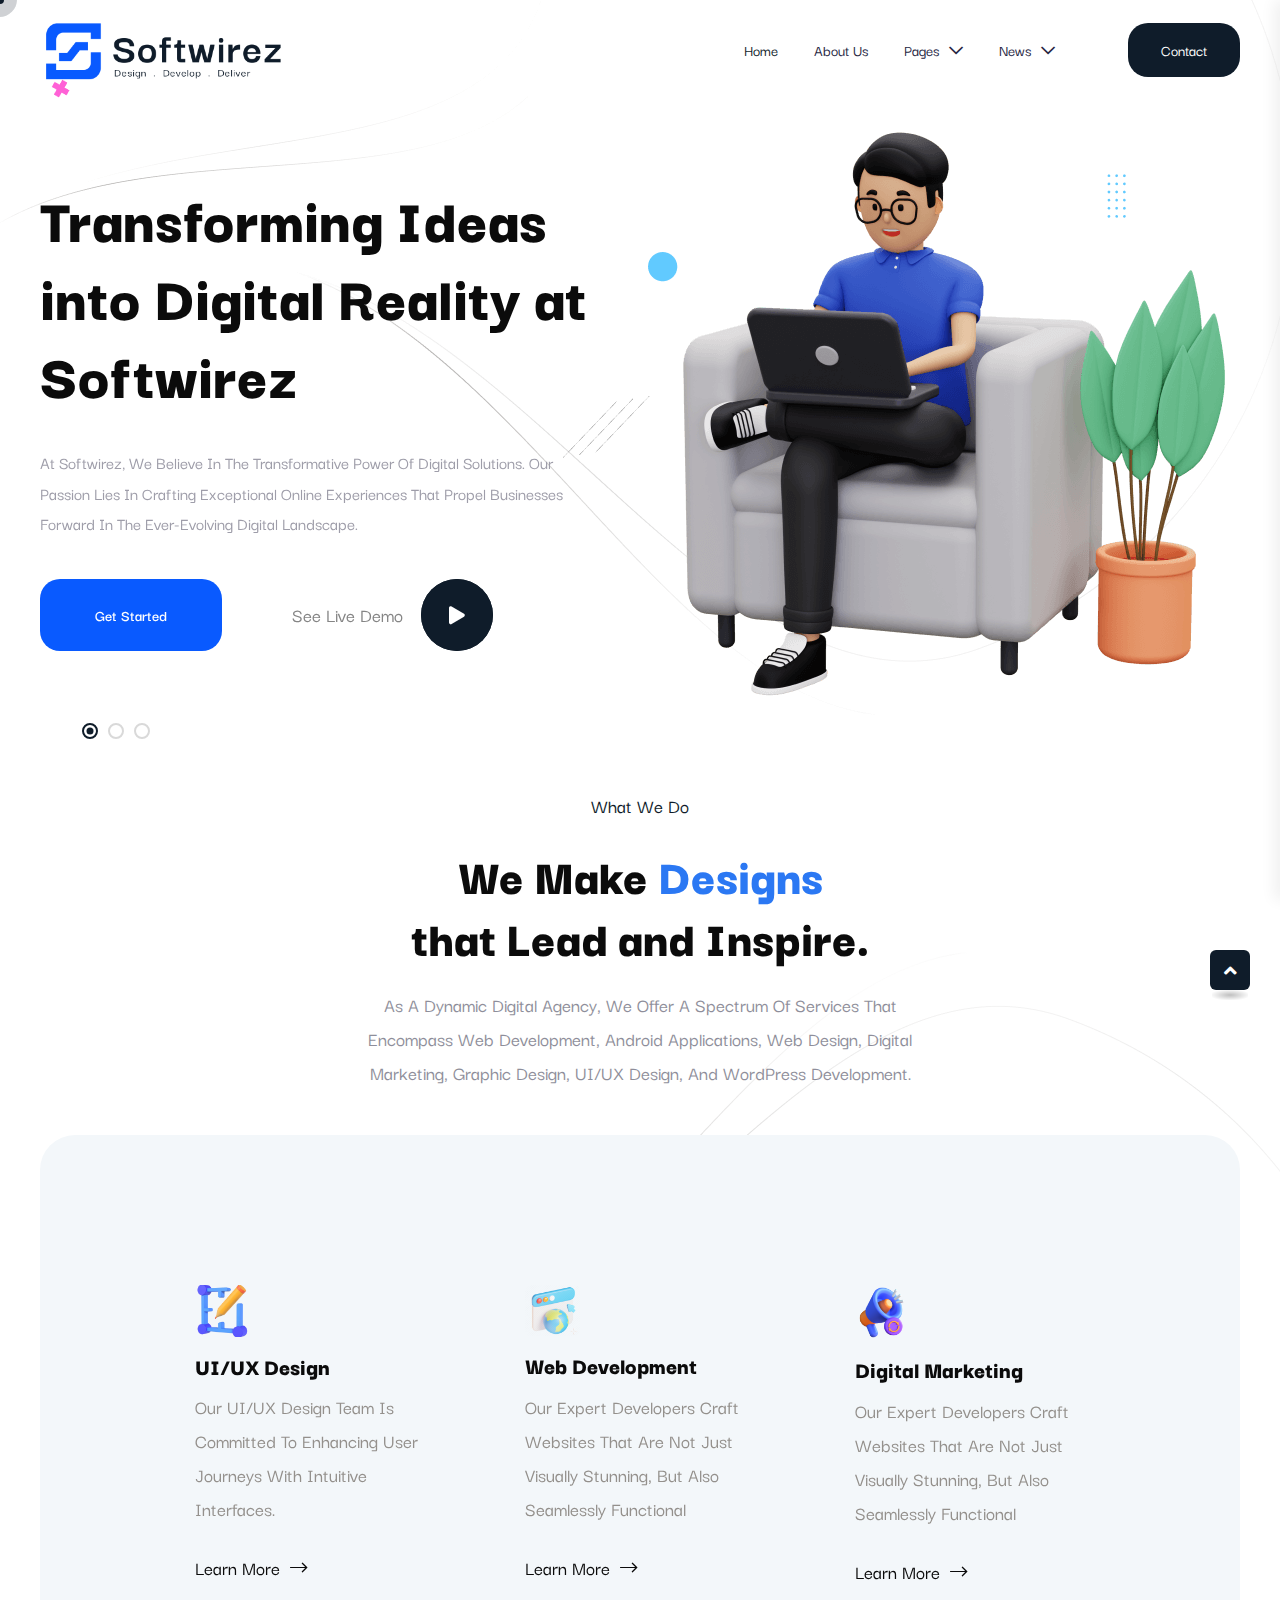
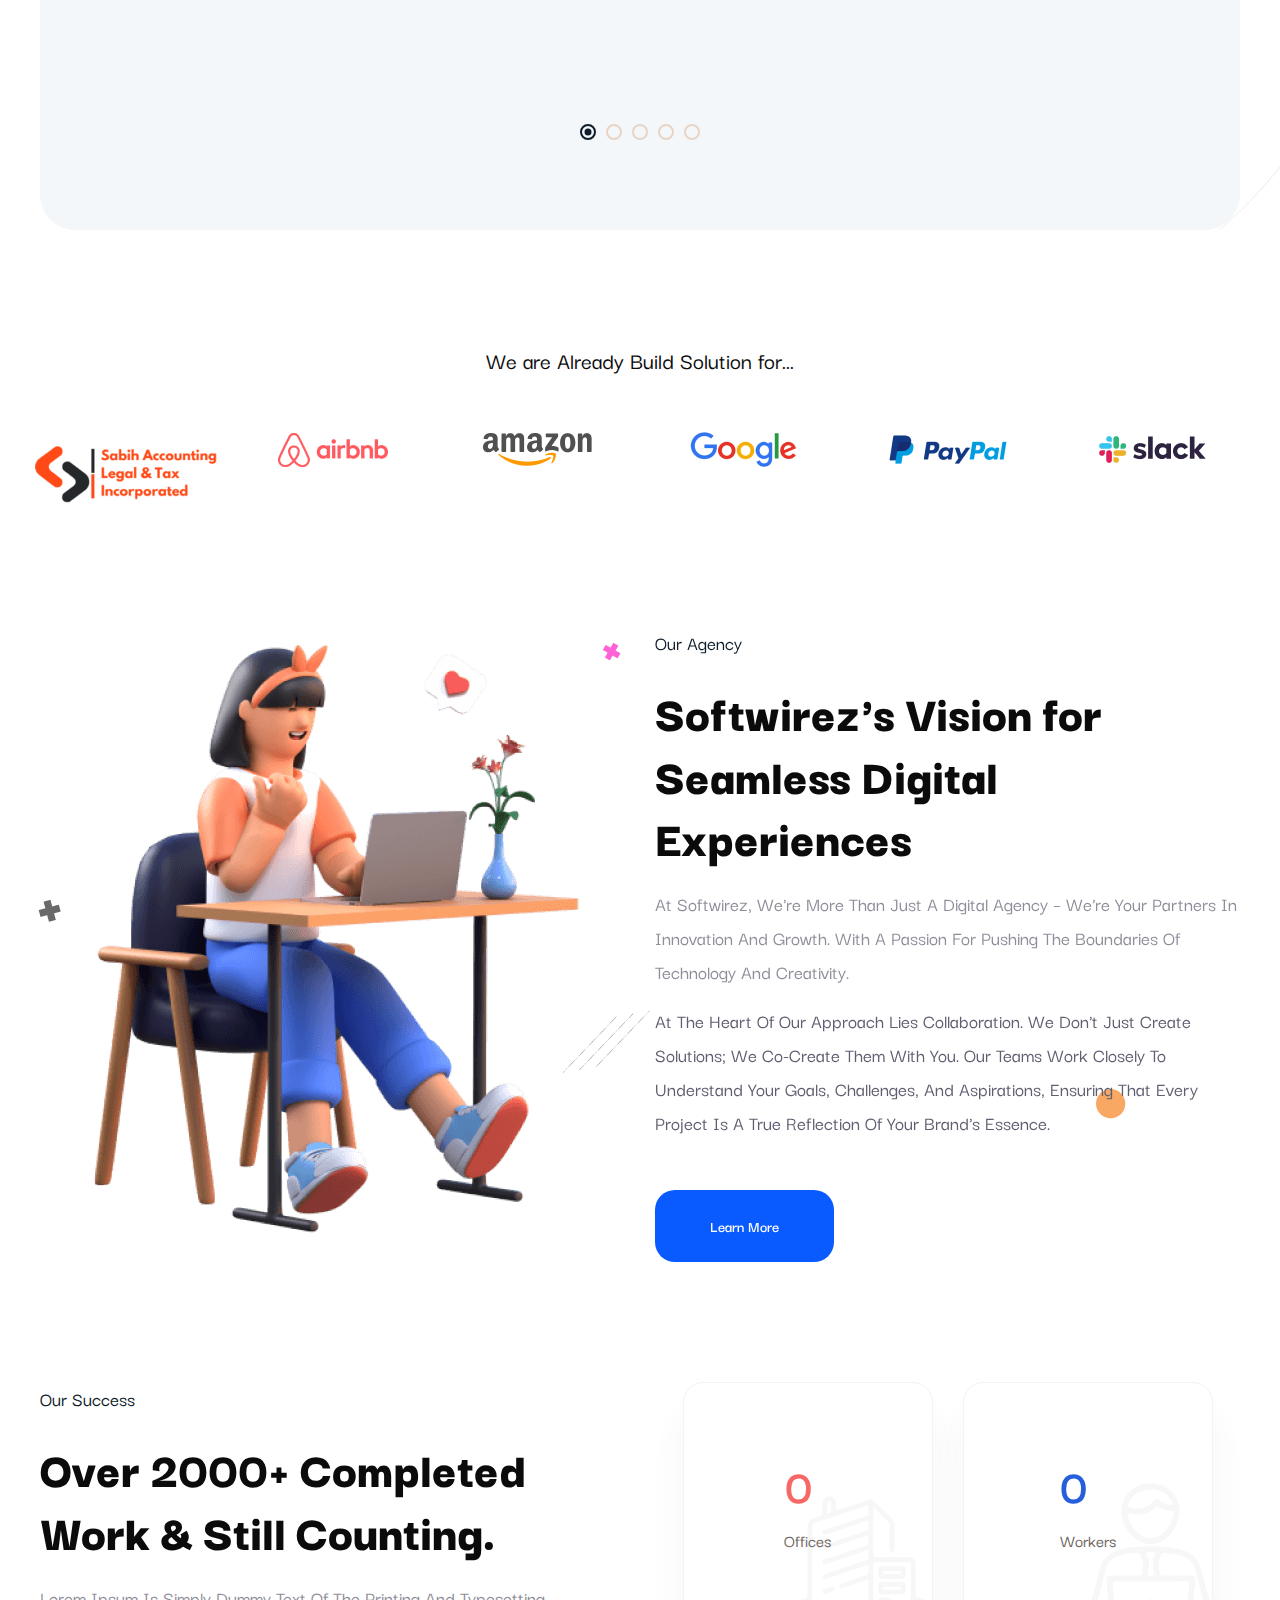
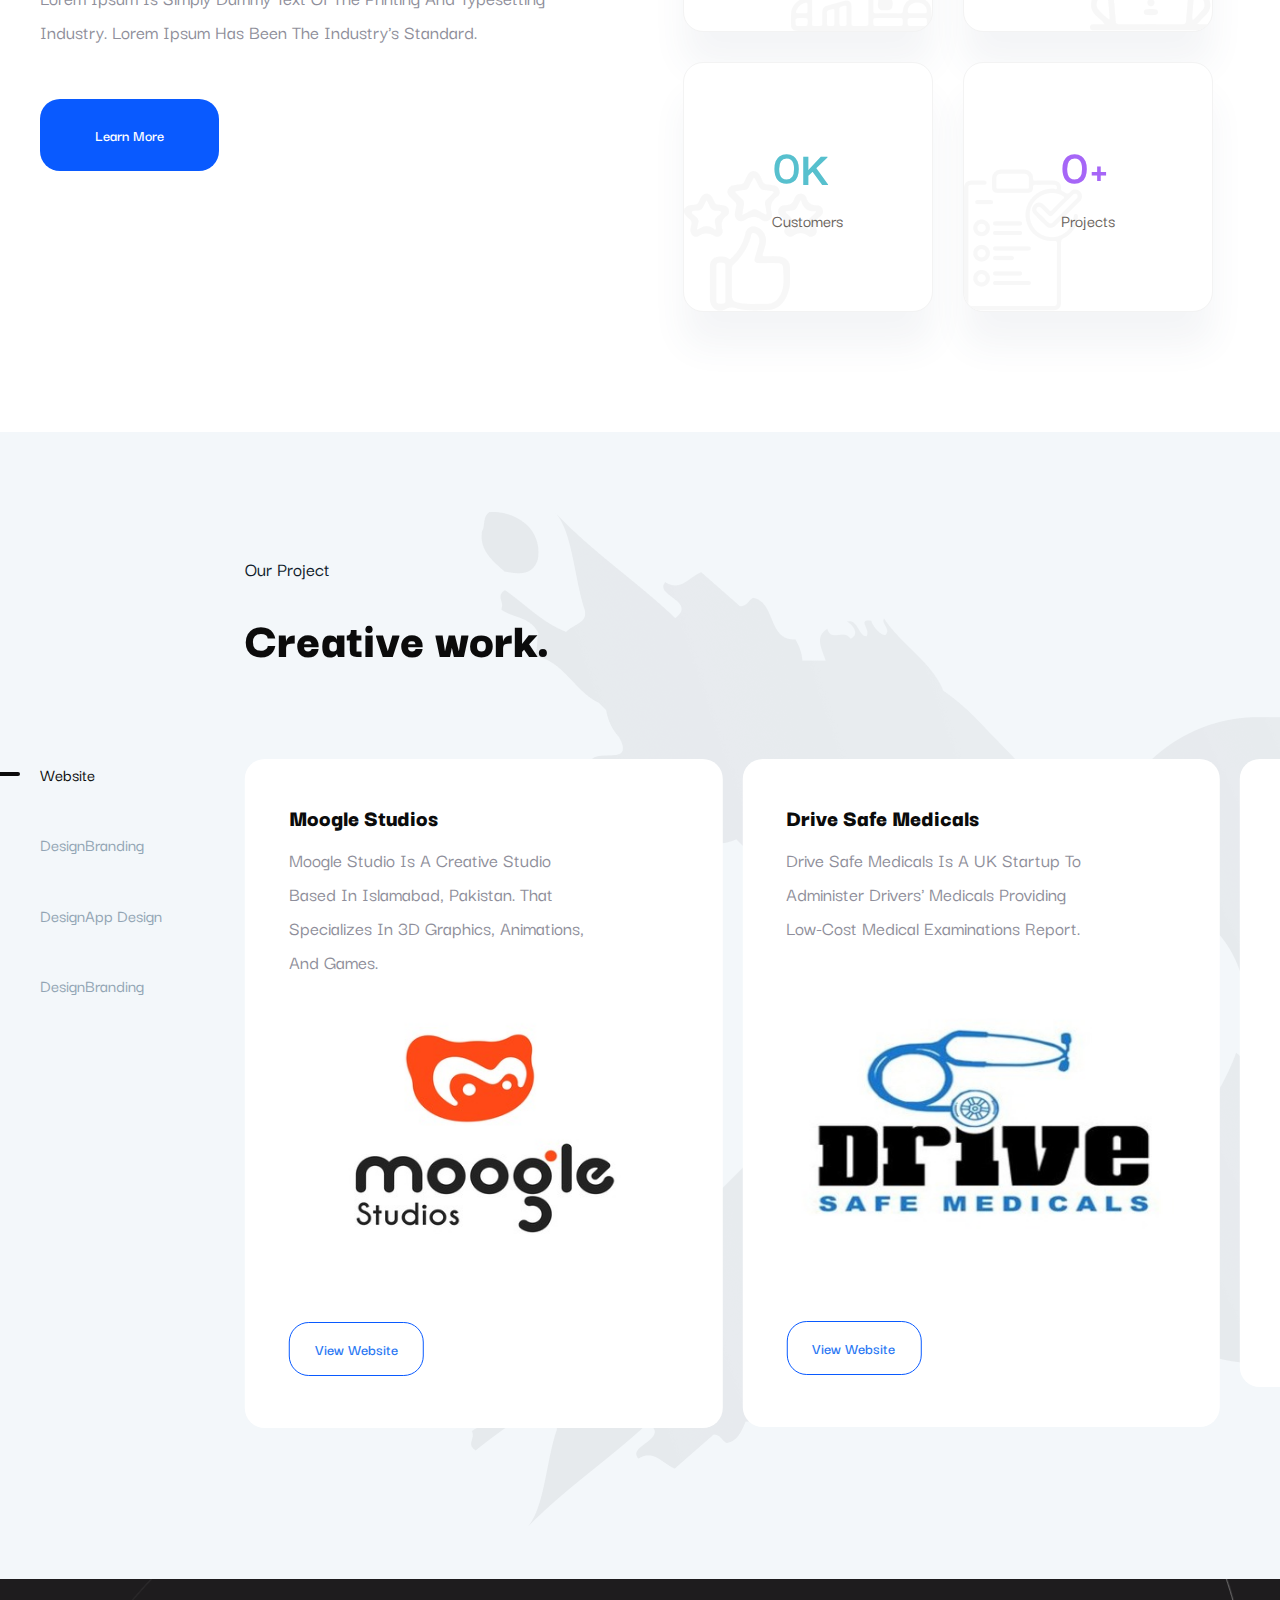
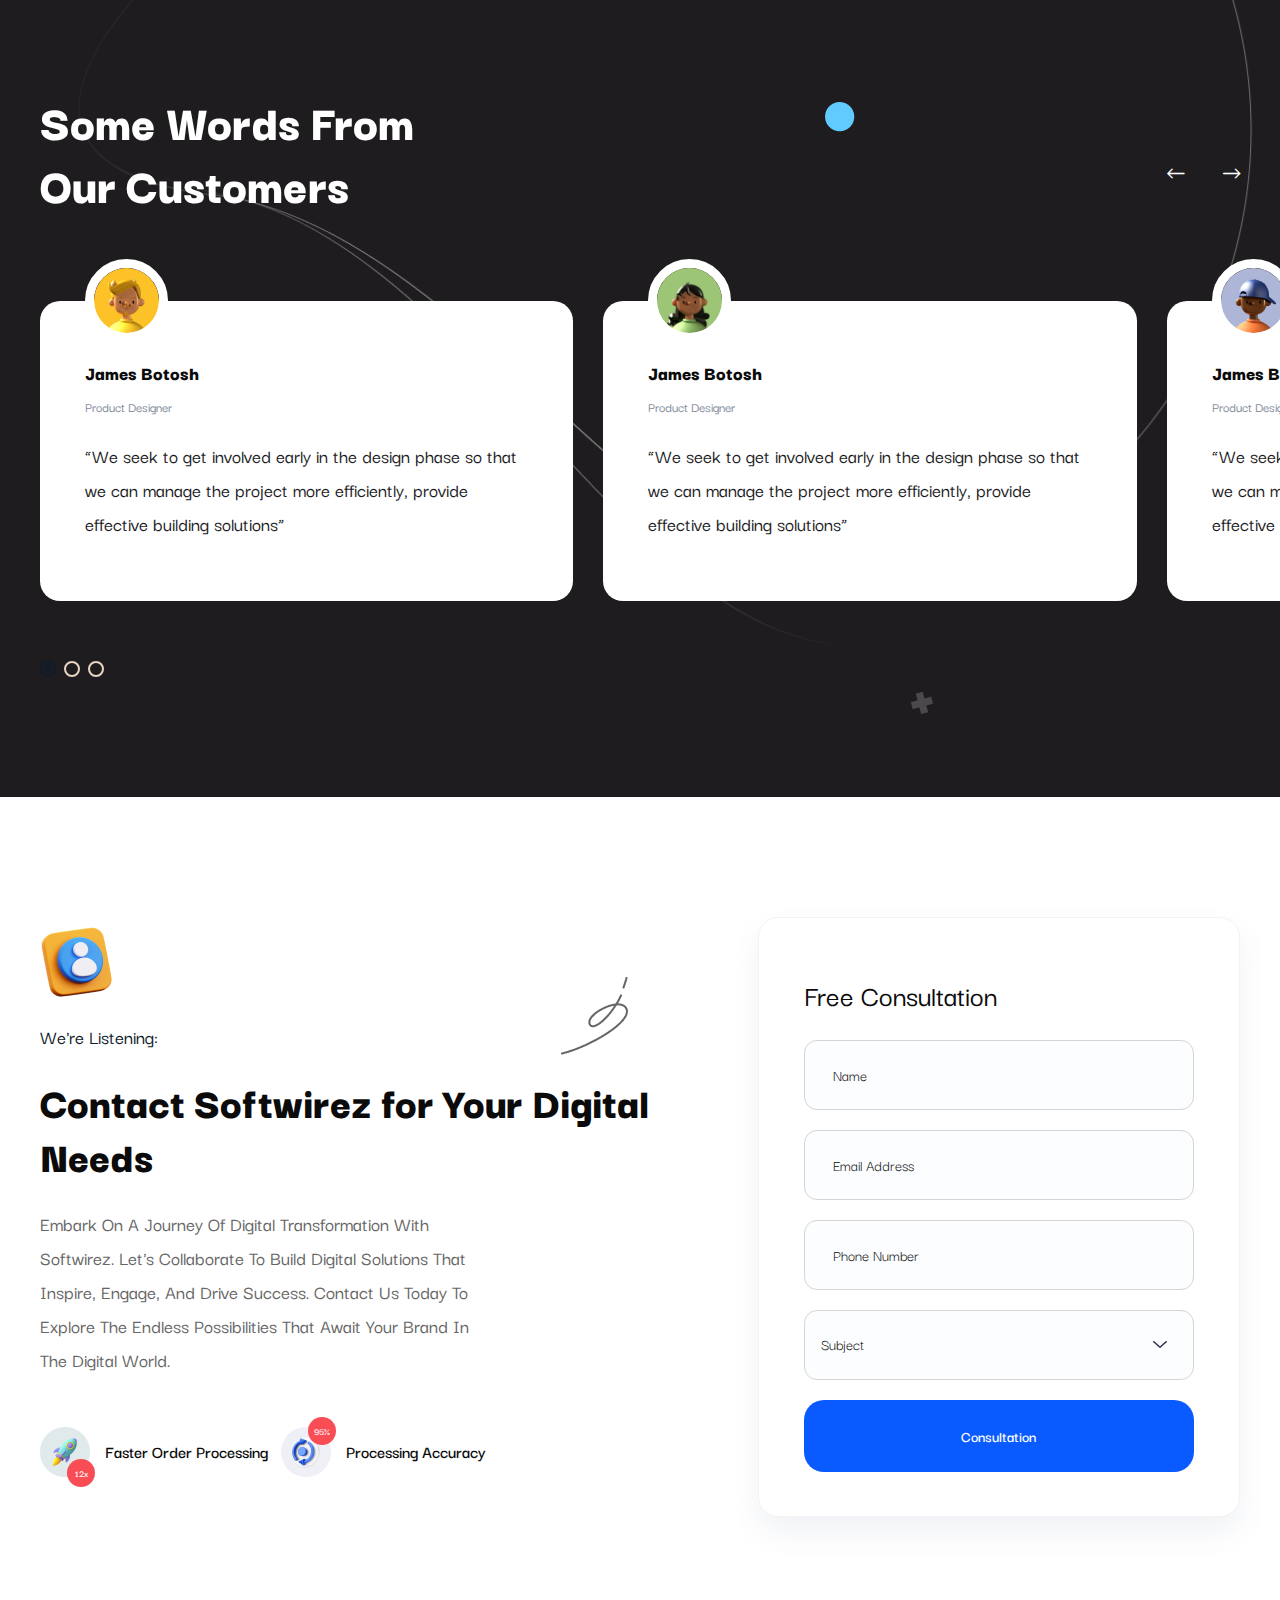
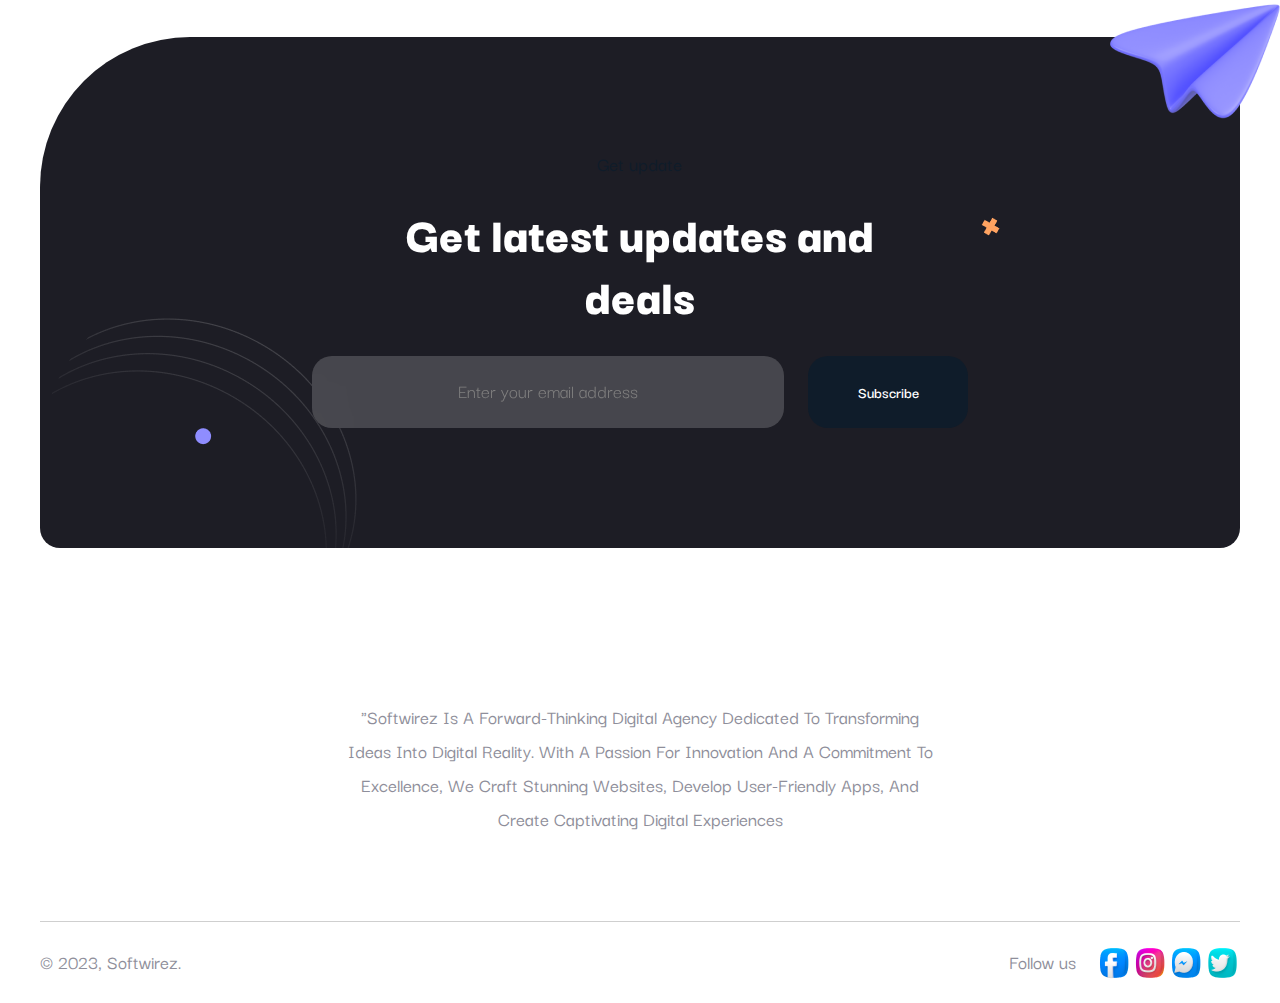
==== commit 00f5dca8: "update" ====
--- a/index.html
+++ b/index.html
@@ -3,14 +3,14 @@
     <head>
         <meta charset="utf-8">
         <meta http-equiv="x-ua-compatible" content="ie=edge">
-        <title>Xolio - Creative Agency HTML5 Template</title>
-        <meta name="description" content="Xolio - Creative Agency Template">
+        <title>Softwirez</title>
+        <meta name="description" content="">
         <meta name="viewport" content="width=device-width, initial-scale=1">
 
-		<link rel="shortcut icon" type="image/x-icon" href="assets/img/favicon.png">
+		<link rel="shortcut icon" type="image/x-icon" href="assets/img/preloader.png">
         <!-- Place favicon.ico in the root directory -->
 
-		<!-- CSS here -->
+        <!-- CSS here -->
         <link rel="stylesheet" href="assets/css/bootstrap.min.css">
         <link rel="stylesheet" href="assets/css/animate.min.css">
         <link rel="stylesheet" href="assets/css/magnific-popup.css">
@@ -24,12 +24,11 @@
     </head>
     <body>
 
-
         <!--Preloader-->
         <div id="preloader">
             <div id="loader" class="loader">
                 <div class="loader-container">
-                    <div class="loader-icon"><img src="assets/img/preloader.png" alt="Preloader"></div>
+                    <div class="loader-icon"><img src="assets/img/preloader.png" alt="Xolio - Creative Agency HTML5 Template"></div>
                 </div>
             </div>
         </div>
@@ -55,17 +54,13 @@
                             <div class="mobile-nav-toggler"><i class="fas fa-bars"></i></div>
                             <div class="menu-wrap">
                                 <nav class="menu-nav">
-                                    <div class="logo">
-                                        <a href="index.html"><img src="assets/img/logo/logo.png" alt="Logo"></a>
+                                    <div class="logo" >
+                                        <a href="index.html"><img src="assets/img/logo/softwirezlogo.png"  alt="Logo" ></a>
                                     </div>
                                     <div class="navbar-wrap main-menu d-none d-lg-flex">
                                         <ul class="navigation">
-                                            <li class="active menu-item-has-children"><a href="#">Home</a>
-                                                <ul class="sub-menu">
-                                                    <li class="active"><a href="index.html">Creative Agency</a></li>
-                                                    <li><a href="index-2.html">Personal Portfolio</a></li>
-                                                    <li><a href="index-3.html">Digital Agency</a></li>
-                                                </ul>
+                                            <li class="active "><a href="index-3.html">Home</a>
+                                                
                                             </li>
                                             <li><a href="about-us.html">About Us</a></li>
                                             <li class="menu-item-has-children"><a href="#">pages</a>
@@ -215,523 +210,886 @@
 
 
         <!-- main-area -->
-        <main>
-
-            <!-- banner-area -->
-            <section class="banner-area banner-bg">
+        <main class="fix">
+
+            <!-- slider-area -->
+            <section class="slider-area">
+                <div class="slider-active">
+                    <div class="single-slider">
+                        <div class="container">
+                            <div class="row align-items-center">
+                                <div class="col-lg-6 order-0 order-lg-2">
+                                    <div class="slider-img text-end" data-animation="fadeInRight" data-delay=".8s">
+                                        <img src="assets/img/slider/slider_img01.png" alt="">
+                                    </div>
+                                </div>
+                                <div class="col-lg-6">
+                                    <div class="slider-content">
+                                        <h2 class="title" data-animation="fadeInUp" data-delay=".2s"> Transforming Ideas into Digital Reality at Softwirez</h2>
+                                        <p data-animation="fadeInUp" data-delay=".4s">At Softwirez, we believe in the transformative power of digital solutions.
+                                             Our passion lies in crafting exceptional online experiences that propel businesses forward in the ever-evolving digital landscape. </p>
+                                        <div class="slider-btn">
+                                            <a href="contact.html" class="btn" data-animation="fadeInLeft" data-delay=".6s">Get Started <span></span></a>
+                                            <a href="https://www.youtube.com/watch?v=bixR-KIJKYM" class="popup-video" data-animation="fadeInRight" data-delay=".6s">See Live Demo <i class="fas fa-play pulse"></i></a>
+                                        </div>
+                                    </div>
+                                </div>
+                            </div>
+                        </div>
+                    </div>
+                    <div class="single-slider">
+                        <div class="container">
+                            <div class="row align-items-center">
+                                <div class="col-lg-6 order-0 order-lg-2">
+                                    <div class="slider-img text-end" data-animation="fadeInRight" data-delay=".8s">
+                                        <img src="assets/img/slider/slider_img01.png" alt="">
+                                    </div>
+                                </div>
+                                <div class="col-lg-6">
+                                    <div class="slider-content">
+                                        <h2 class="title" data-animation="fadeInUp" data-delay=".2s">Your Digital Partner for Innovation and Excellence</h2>
+                                        <p data-animation="fadeInUp" data-delay=".4s">At Softwirez, we believe in the transformative power of digital solutions.
+                                             Our passion lies in crafting exceptional online experiences that propel businesses forward in the ever-evolving digital landscape.</p>
+                                        <div class="slider-btn">
+                                            <a href="contact.html" class="btn" data-animation="fadeInLeft" data-delay=".6s">Get Started <span></span></a>
+                                            <a href="https://www.youtube.com/watch?v=bixR-KIJKYM" class="popup-video" data-animation="fadeInRight" data-delay=".6s">See Live Demo <i class="fas fa-play pulse"></i></a>
+                                        </div>
+                                    </div>
+                                </div>
+                            </div>
+                        </div>
+                    </div>
+                    <div class="single-slider">
+                        <div class="container">
+                            <div class="row align-items-center">
+                                <div class="col-lg-6 order-0 order-lg-2">
+                                    <div class="slider-img text-end" data-animation="fadeInRight" data-delay=".8s">
+                                        <img src="assets/img/slider/slider_img01.png" alt="">
+                                    </div>
+                                </div>
+                                <div class="col-lg-6">
+                                    <div class="slider-content">
+                                        <h2 class="title" data-animation="fadeInUp" data-delay=".2s">Elevate Your Online Presence with Softwirez</h2>
+                                        <p data-animation="fadeInUp" data-delay=".4s">At Softwirez, we believe in the transformative power of digital solutions. Our passion lies in crafting exceptional online experiences that 
+                                            propel businesses forward in the ever-evolving digital landscape.</p>
+                                        <div class="slider-btn">
+                                            <a href="contact.html" class="btn" data-animation="fadeInLeft" data-delay=".6s">Get Started <span></span></a>
+                                            <a href="https://www.youtube.com/watch?v=bixR-KIJKYM" class="popup-video" data-animation="fadeInRight" data-delay=".6s">See Live Demo <i class="fas fa-play pulse"></i></a>
+                                        </div>
+                                    </div>
+                                </div>
+                            </div>
+                        </div>
+                    </div>
+                </div>
+                <div class="slider-shape-wrap">
+                    <img src="assets/img/slider/slider_shape01.png" alt="">
+                    <img src="assets/img/slider/slider_shape02.png" alt="">
+                    <img src="assets/img/slider/slider_shape03.png" alt="">
+                    <img src="assets/img/slider/slider_shape04.png" alt="">
+                    <img src="assets/img/slider/slider_shape05.png" alt="">
+                    <img src="assets/img/slider/slider_shape06.png" alt="">
+                </div>
+            </section>
+            <!-- slider-area-end -->
+
+            <!-- services-area -->
+            <section class="services-area-three">
+                <div class="container">
+                    <div class="row justify-content-center">
+                        <div class="col-xl-6 col-lg-7">
+                            <div class="section-title title-style-two text-center mb-45">
+                                <span class="sub-title">What We Do</span>
+                                <h2 class="title">We Make <span>Designs</span> <br> that Lead and Inspire.</h2>
+                                <p>As a dynamic digital agency, we offer a spectrum of services that encompass web development, Android applications, web design, digital marketing,
+                                     graphic design, UI/UX design, and WordPress development.</p>
+                            </div>
+                        </div>
+                    </div>
+                    <div class="services-item-wrap">
+                        <div class="row services-active">
+                            <div class="col-lg-4">
+                                <div class="services-item-three">
+                                    <div class="services-icon-three">
+                                        <img src="assets/img/icon/h3_services_icon01.png" alt="">
+                                    </div>
+                                    <div class="services-content-three">
+                                        <h3 class="title"><a href="services-details.html">UI/UX Design</a></h3>
+                                        <p>  Our UI/UX design team is committed to enhancing user journeys with intuitive interfaces.</p>
+                                        <a href="services-details.html" class="link-btn">Learn More <i class="fal fa-long-arrow-right"></i></a>
+                                    </div>
+                                </div>
+                            </div>
+                            <div class="col-lg-4">
+                                <div class="services-item-three">
+                                    <div class="services-icon-three">
+                                        <img src="assets/img/icon/h3_services_icon02.png" alt="">
+                                    </div>
+                                    <div class="services-content-three">
+                                        <h3 class="title"><a href="services-details.html">Web Development</a></h3>
+                                        <p>Our expert developers craft websites that are not just visually stunning, but also seamlessly functional</p>
+                                        <a href="services-details.html" class="link-btn">Learn More <i class="fal fa-long-arrow-right"></i></a>
+                                    </div>
+                                </div>
+                            </div>
+
+                            <div class="col-lg-4">
+                                <div class="services-item-three">
+                                    <div class="services-icon-three">
+                                        <img src="assets/img/icon/inner_services_icon06.png" alt="">
+                                    </div>
+                                    <div class="services-content-three">
+                                        <h3 class="title"><a href="services-details.html">Digital Marketing</a></h3>
+                                        <p>Our expert developers craft websites that are not just visually stunning, but also seamlessly functional</p>
+                                        <a href="services-details.html" class="link-btn">Learn More <i class="fal fa-long-arrow-right"></i></a>
+                                    </div>
+                                </div>
+                            </div>
+                            <div class="col-lg-4">
+                                <div class="services-item-three">
+                                    <div class="services-icon-three">
+                                        <img src="assets/img/icon/h3_services_icon03.png" alt="">
+                                    </div>
+                                    <div class="services-content-three">
+                                        <h3 class="title"><a href="services-details.html">Android Development</a></h3>
+                                        <p>Our Android development team excels at building user-friendly applications that resonate with your target audience</p>
+                                        <a href="services-details.html" class="link-btn">Learn More <i class="fal fa-long-arrow-right"></i></a>
+                                    </div>
+                                </div>
+                            </div>
+                            <div class="col-lg-4">
+                                <div class="services-item-three">
+                                    <div class="services-icon-three">
+                                        <img src="assets/img/icon/h3_services_icon01.png" alt="">
+                                    </div>
+                                    <div class="services-content-three">
+                                        <h3 class="title"><a href="services-details.html">Graphic Designing</a></h3>
+                                        <p>We specialize in crafting striking logos, graphics, and visuals that capture your brand's essence </p>
+                                        <a href="services-details.html" class="link-btn">Learn More <i class="fal fa-long-arrow-right"></i></a>
+                                    </div>
+                                </div>
+                            </div>
+                            <div class="col-lg-4">
+                                <div class="services-item-three">
+                                    <div class="services-icon-three">
+                                        <img src="assets/img/icon/h3_services_icon02.png" alt="">
+                                    </div>
+                                    <div class="services-content-three">
+                                        <h3 class="title"><a href="services-details.html">Website Design</a></h3>
+                                        <p> At Softwirez, we're passionate about creating captivating web experiences with a focus on aesthetics and usability.</p>
+                                        <a href="services-details.html" class="link-btn">Learn More <i class="fal fa-long-arrow-right"></i></a>
+                                    </div>
+                                </div>
+                            </div>
+                            <div class="col-lg-4">
+                                <div class="services-item-three">
+                                    <div class="services-icon-three">
+                                        <img src="assets/img/icon/h3_services_icon01.png" alt="">
+                                    </div>
+                                    <div class="services-content-three">
+                                        <h3 class="title"><a href="services-details.html">3D Design and Animation:</a></h3>
+                                        <p>Our 3D design and animation services are all about bringing your concepts to life with immersive visuals.</p>
+                                        <a href="services-details.html" class="link-btn">Learn More <i class="fal fa-long-arrow-right"></i></a>
+                                    </div>
+                                </div>
+                            </div>
+                        </div>
+                    </div>
+                </div>
+                <div class="services-shape">
+                    <img src="assets/img/images/h3_services_shape.png" alt="">
+                </div>
+            </section>
+            <!-- services-area-end -->
+
+            <!-- brand-area -->
+            <div class="brand-area pt-110">
+                <div class="container">
+                    <div class="row">
+                        <div class="col-lg-12">
+                            <span class="title">We are Already Build Solution for...</span>
+                        </div>
+                    </div>
+                    <div class="row brand-active">
+                        <div class="col-12">
+                            <div class="brand-item-two">
+                                <img src="assets/img/brand/brand1.png" alt="">
+                            </div>
+                        </div>
+                        <div class="col-12">
+                            <div class="brand-item-two">
+                                <img src="assets/img/brand/h3_brand_img02.png" alt="">
+                            </div>
+                        </div>
+                        <div class="col-12">
+                            <div class="brand-item-two">
+                                <img src="assets/img/brand/h3_brand_img03.png" alt="">
+                            </div>
+                        </div>
+                        <div class="col-12">
+                            <div class="brand-item-two">
+                                <img src="assets/img/brand/h3_brand_img04.png" alt="">
+                            </div>
+                        </div>
+                        <div class="col-12">
+                            <div class="brand-item-two">
+                                <img src="assets/img/brand/h3_brand_img05.png" alt="">
+                            </div>
+                        </div>
+                        <div class="col-12">
+                            <div class="brand-item-two">
+                                <img src="assets/img/brand/h3_brand_img06.png" alt="">
+                            </div>
+                        </div>
+                    </div>
+                </div>
+            </div>
+            <!-- brand-area-end -->
+
+            <!-- agency-area -->
+            <section class="agency-area pt-120">
                 <div class="container">
                     <div class="row align-items-center">
                         <div class="col-lg-6">
-                            <div class="banner-img wow fadeInLeft" data-wow-delay=".4s">
-                                <img src="assets/img/banner/banner_img.png" alt="">
+                            <div class="agency-img text-center">
+                                <img src="assets/img/images/agency_img.png" alt="">
                             </div>
                         </div>
                         <div class="col-lg-6">
-                            <div class="banner-content">
-                                <span class="sub-title wow fadeInUp" data-wow-delay=".2s">Amazing <strong>Starts</strong> Here</span>
-                                <h2 class="title wow fadeInUp" data-wow-delay=".4s">Grow Your Business Using Our Services</h2>
-                                <a href="contact.html" class="btn wow fadeInUp" data-wow-delay=".6s">Contact Us <span></span></a>
-                            </div>
-                        </div>
-                    </div>
-                </div>
-                <div class="banner-shape-wrap">
-                    <img src="assets/img/banner/banner_shape01.png" alt="">
-                    <img src="assets/img/banner/banner_shape02.png" alt="" class="animationFramesOne">
-                    <img src="assets/img/banner/banner_shape03.png" alt="" class="contactSwimmer">
-                    <img src="assets/img/banner/banner_shape04.png" alt="" class="rotateme">
-                    <img src="assets/img/banner/banner_shape05.png" alt="" class="animation1">
-                    <img src="assets/img/banner/banner_shape06.png" alt="" class="ribbonRotate">
-                    <img src="assets/img/banner/banner_shape07.png" alt="" class="float-bob-x">
+                            <div class="agency-content">
+                                <div class="section-title title-style-two mb-20">
+                                    <span class="sub-title">Our Agency</span>
+                                    <h2 class="title"> Softwirez's Vision for Seamless Digital Experiences</h2>
+                                </div>
+                                <p class="info-one">At Softwirez, we're more than just a digital agency – we're your partners in innovation and growth.
+                                     With a passion for pushing the boundaries of technology and creativity.</p>
+                                <p class="info-two">At the heart of our approach lies collaboration. We don't just create solutions; we co-create 
+                                    them with you. Our teams work closely to understand your goals, challenges, 
+                                    and aspirations, ensuring that every project is a true reflection of your brand's essence.</p>
+                                <a href="about-us.html" class="btn">Learn More <span></span></a>
+                            </div>
+                        </div>
+                    </div>
+                </div>
+                <div class="agency-shape-wrap">
+                    <img src="assets/img/images/agency_shape01.png" alt="">
+                    <img src="assets/img/images/agency_shape02.png" alt="">
+                    <img src="assets/img/images/agency_shape03.png" alt="">
+                    <img src="assets/img/images/agency_shape04.png" alt="">
                 </div>
             </section>
-            <!-- banner-area-end -->
-
-            <!-- services-area -->
-            <section class="services-area pt-35 pb-95">
+            <!-- agency-area-end -->
+
+            <!-- counter-area -->
+            <section class="counter-area-two pt-120 pb-120">
+                <div class="container">
+                    <div class="row">
+                        <div class="col-lg-6 order-0 order-lg-2">
+                            <div class="counter-item-wrap-two">
+                                <ul class="list-wrap">
+                                    <li>
+                                        <div class="counter-item-two">
+                                            <div class="icon">
+                                                <img src="assets/img/icon/counter_icon01.png" alt="">
+                                            </div>
+                                            <div class="content">
+                                                <span class="count odometer" data-count="252"></span>
+                                                <p>Offices</p>
+                                            </div>
+                                        </div>
+                                    </li>
+                                    <li>
+                                        <div class="counter-item-two">
+                                            <div class="icon">
+                                                <img src="assets/img/icon/counter_icon02.png" alt="">
+                                            </div>
+                                            <div class="content">
+                                                <span class="count odometer" data-count="10"></span>
+                                                <p>Workers</p>
+                                            </div>
+                                        </div>
+                                    </li>
+                                    <li>
+                                        <div class="counter-item-two">
+                                            <div class="icon">
+                                                <img src="assets/img/icon/counter_icon03.png" alt="">
+                                            </div>
+                                            <div class="content">
+                                                <h2 class="count"><span class="odometer" data-count="15"></span>K</h2>
+                                                <p>Customers</p>
+                                            </div>
+                                        </div>
+                                    </li>
+                                    <li>
+                                        <div class="counter-item-two">
+                                            <div class="icon">
+                                                <img src="assets/img/icon/counter_icon04.png" alt="">
+                                            </div>
+                                            <div class="content">
+                                                <h2 class="count"><span class="odometer" data-count="1300"></span>+</h2>
+                                                <p>Projects</p>
+                                            </div>
+                                        </div>
+                                    </li>
+                                </ul>
+                            </div>
+                        </div>
+                        <div class="col-lg-6">
+                            <div class="counter-content">
+                                <div class="section-title title-style-two mb-20">
+                                    <span class="sub-title">Our Success</span>
+                                    <h2 class="title">Over 2000+ Completed Work & Still Counting.</h2>
+                                </div>
+                                <p class="info">Lorem Ipsum is simply dummy text of the printing and typesetting industry. Lorem Ipsum has been the industry's standard.</p>
+                                <a href="about-us.html" class="btn">Learn More <span></span></a>
+                            </div>
+                        </div>
+                    </div>
+                </div>
+            </section>
+            <!-- counter-area-end -->
+
+            <!-- project-area -->
+            <section class="project-area-three">
+                <div class="container">
+                    <div class="row justify-content-end">
+                        <div class="col-xl-10">
+                            <div class="section-title title-style-two mb-90">
+                                <span class="sub-title">Our Project</span>
+                                <h2 class="title">Creative work.</h2>
+                            </div>
+                        </div>
+                    </div>
+                    <div class="project-nav-wrap">
+                        <div class="row">
+                            <div class="col-xl-2">
+                                <div class="project-tab-wrap">
+                                    <ul class="nav nav-tabs" id="myTab" role="tablist">
+                                        <li class="nav-item" role="presentation">
+                                            <button class="nav-link active" id="website-tab" data-bs-toggle="tab" data-bs-target="#website"
+                                                type="button" role="tab" aria-controls="website" aria-selected="true">Website</button>
+                                        </li>
+                                        <li class="nav-item" role="presentation">
+                                            <button class="nav-link" id="design-tab" data-bs-toggle="tab" data-bs-target="#design" type="button"
+                                                role="tab" aria-controls="design" aria-selected="false">DesignBranding</button>
+                                        </li>
+                                        <li class="nav-item" role="presentation">
+                                            <button class="nav-link" id="app-tab" data-bs-toggle="tab" data-bs-target="#app" type="button"
+                                                role="tab" aria-controls="app" aria-selected="false">DesignApp Design</button>
+                                        </li>
+                                        <li class="nav-item" role="presentation">
+                                            <button class="nav-link" id="branding-tab" data-bs-toggle="tab" data-bs-target="#branding"
+                                                type="button" role="tab" aria-controls="branding" aria-selected="false">DesignBranding</button>
+                                        </li>
+                                    </ul>
+                                </div>
+                            </div>
+                            <div class="col-xl-10">
+                                <div class="tab-content" id="myTabContent">
+                                    <div class="tab-pane fade show active" id="website" role="tabpanel" aria-labelledby="website-tab">
+                                        <div class="swiper-container project-active-three">
+                                            <div class="swiper-wrapper">
+                                                <div class="swiper-slide">
+                                                    <div class="project-item-three">
+                                                        <div class="project-content-three">
+                                                            <h2 class="title"><a href="https://mooglestudio.com/">Moogle Studios</a></h2>
+                                                            <p>Moogle Studio is a creative studio based in Islamabad, Pakistan. that specializes in 3D graphics, animations, and games.</p>
+                                                        </div>
+                                                        <div class="project-thumb-three">
+                                                            <a href="https://mooglestudio.com/"><img src="assets/img/project/moogle.jpg" alt=""></a>
+                                                        </div>
+                                                        <div class="project-details-btn">
+                                                            <a href="https://mooglestudio.com/">View Website</a>
+                                                        </div>
+                                                    </div>
+                                                </div>
+                                                <div class="swiper-slide">
+                                                    <div class="project-item-three">
+                                                        <div class="project-content-three">
+                                                            <h2 class="title"><a href="https://drivesafemedicals.co.uk/index.html">Drive Safe Medicals</a></h2>
+                                                            <p>Drive Safe Medicals is a UK startup to administer drivers' medicals providing low-cost medical examinations report.</p>
+                                                        </div>
+                                                        <div class="project-thumb-three">
+                                                            <a href="https://drivesafemedicals.co.uk/index.html"><img src="assets/img/project/dsm.jpg" alt=""></a>
+                                                        </div>
+                                                        <div class="project-details-btn">
+                                                            <a href="https://drivesafemedicals.co.uk/index.html">View Website</a>
+                                                        </div>
+                                                    </div>
+                                                </div>
+                                                <div class="swiper-slide">
+                                                    <div class="project-item-three">
+                                                        <div class="project-content-three">
+                                                            <h2 class="title"><a href="https://www.sabihfinancials.org/index.html">SALT Inc</a></h2>
+                                                            <p>Sabih Financials (SALT) provides exceptional accounting and tax services to individuals and businesses in Canada</p>
+                                                        </div>
+                                                        <div class="project-thumb-three">
+                                                            <a href="https://www.sabihfinancials.org/index.html"><img src="assets/img/project/sb.png" alt=""></a>
+                                                        </div>
+                                                        <div class="project-details-btn">
+                                                            <a href="https://www.sabihfinancials.org/index.html">View Case Studies</a>
+                                                        </div>
+                                                    </div>
+                                                </div>
+                                                <div class="swiper-slide">
+                                                    <div class="project-item-three">
+                                                        <div class="project-content-three">
+                                                            <h2 class="title"><a href="https://mijnhoutcomposiet.nl/">Mijnhout Composite</a></h2>
+                                                            <p>Mijnhoutcomposiet is a supplier of outdoor decoration products in Netherlands, covering R&D, and production</p>
+                                                        </div>
+                                                        <div class="project-thumb-three">
+                                                            <a href="https://mijnhoutcomposiet.nl/"><img src="assets/img/project/Mijnhout.png" alt=""></a>
+                                                        </div>
+                                                        <div class="project-details-btn">
+                                                            <a href="https://mijnhoutcomposiet.nl/">View Case Studies</a>
+                                                        </div>
+                                                    </div>
+                                                </div>
+                                            </div>
+                                        </div>
+                                    </div>
+                                    <div class="tab-pane fade" id="design" role="tabpanel" aria-labelledby="design-tab">
+                                        <div class="swiper-container project-active-three">
+                                            <div class="swiper-wrapper">
+                                                <div class="swiper-slide">
+                                                    <div class="project-item-three">
+                                                        <div class="project-content-three">
+                                                            <h2 class="title"><a href="project-details.html">Hosting Website Design</a></h2>
+                                                            <p>At Collax we specialize in designing, building, shipping...</p>
+                                                        </div>
+                                                        <div class="project-thumb-three">
+                                                            <a href="project-details.html"><img src="assets/img/project/h3_project_img02.jpg" alt=""></a>
+                                                        </div>
+                                                        <div class="project-details-btn">
+                                                            <a href="project-details.html">View Case Studies</a>
+                                                        </div>
+                                                    </div>
+                                                </div>
+                                                <div class="swiper-slide">
+                                                    <div class="project-item-three">
+                                                        <div class="project-content-three">
+                                                            <h2 class="title"><a href="project-details.html">Hosting Website Design</a></h2>
+                                                            <p>At Collax we specialize in designing, building, shipping...</p>
+                                                        </div>
+                                                        <div class="project-thumb-three">
+                                                            <a href="project-details.html"><img src="assets/img/project/h3_project_img01.jpg" alt=""></a>
+                                                        </div>
+                                                        <div class="project-details-btn">
+                                                            <a href="project-details.html">View Case Studies</a>
+                                                        </div>
+                                                    </div>
+                                                </div>
+                                                <div class="swiper-slide">
+                                                    <div class="project-item-three">
+                                                        <div class="project-content-three">
+                                                            <h2 class="title"><a href="project-details.html">Hosting Website Design</a></h2>
+                                                            <p>At Collax we specialize in designing, building, shipping...</p>
+                                                        </div>
+                                                        <div class="project-thumb-three">
+                                                            <a href="project-details.html"><img src="assets/img/project/h3_project_img03.jpg" alt=""></a>
+                                                        </div>
+                                                        <div class="project-details-btn">
+                                                            <a href="project-details.html">View Case Studies</a>
+                                                        </div>
+                                                    </div>
+                                                </div>
+                                                <div class="swiper-slide">
+                                                    <div class="project-item-three">
+                                                        <div class="project-content-three">
+                                                            <h2 class="title"><a href="project-details.html">Hosting Website Design</a></h2>
+                                                            <p>At Collax we specialize in designing, building, shipping...</p>
+                                                        </div>
+                                                        <div class="project-thumb-three">
+                                                            <a href="project-details.html"><img src="assets/img/project/h3_project_img04.jpg" alt=""></a>
+                                                        </div>
+                                                        <div class="project-details-btn">
+                                                            <a href="project-details.html">View Case Studies</a>
+                                                        </div>
+                                                    </div>
+                                                </div>
+                                            </div>
+                                        </div>
+                                    </div>
+                                    <div class="tab-pane fade" id="app" role="tabpanel" aria-labelledby="app-tab">
+                                        <div class="swiper-container project-active-three">
+                                            <div class="swiper-wrapper">
+                                                <div class="swiper-slide">
+                                                    <div class="project-item-three">
+                                                        <div class="project-content-three">
+                                                            <h2 class="title"><a href="project-details.html">Hosting Website Design</a></h2>
+                                                            <p>At Collax we specialize in designing, building, shipping...</p>
+                                                        </div>
+                                                        <div class="project-thumb-three">
+                                                            <a href="project-details.html"><img src="assets/img/project/h3_project_img01.jpg" alt=""></a>
+                                                        </div>
+                                                        <div class="project-details-btn">
+                                                            <a href="project-details.html">View Case Studies</a>
+                                                        </div>
+                                                    </div>
+                                                </div>
+                                                <div class="swiper-slide">
+                                                    <div class="project-item-three">
+                                                        <div class="project-content-three">
+                                                            <h2 class="title"><a href="project-details.html">Hosting Website Design</a></h2>
+                                                            <p>At Collax we specialize in designing, building, shipping...</p>
+                                                        </div>
+                                                        <div class="project-thumb-three">
+                                                            <a href="project-details.html"><img src="assets/img/project/h3_project_img02.jpg" alt=""></a>
+                                                        </div>
+                                                        <div class="project-details-btn">
+                                                            <a href="project-details.html">View Case Studies</a>
+                                                        </div>
+                                                    </div>
+                                                </div>
+                                                <div class="swiper-slide">
+                                                    <div class="project-item-three">
+                                                        <div class="project-content-three">
+                                                            <h2 class="title"><a href="project-details.html">Hosting Website Design</a></h2>
+                                                            <p>At Collax we specialize in designing, building, shipping...</p>
+                                                        </div>
+                                                        <div class="project-thumb-three">
+                                                            <a href="project-details.html"><img src="assets/img/project/h3_project_img03.jpg" alt=""></a>
+                                                        </div>
+                                                        <div class="project-details-btn">
+                                                            <a href="project-details.html">View Case Studies</a>
+                                                        </div>
+                                                    </div>
+                                                </div>
+                                                <div class="swiper-slide">
+                                                    <div class="project-item-three">
+                                                        <div class="project-content-three">
+                                                            <h2 class="title"><a href="project-details.html">Hosting Website Design</a></h2>
+                                                            <p>At Collax we specialize in designing, building, shipping...</p>
+                                                        </div>
+                                                        <div class="project-thumb-three">
+                                                            <a href="project-details.html"><img src="assets/img/project/h3_project_img04.jpg" alt=""></a>
+                                                        </div>
+                                                        <div class="project-details-btn">
+                                                            <a href="project-details.html">View Case Studies</a>
+                                                        </div>
+                                                    </div>
+                                                </div>
+                                            </div>
+                                        </div>
+                                    </div>
+                                    <div class="tab-pane fade" id="branding" role="tabpanel" aria-labelledby="branding-tab">
+                                        <div class="swiper-container project-active-three">
+                                            <div class="swiper-wrapper">
+                                                <div class="swiper-slide">
+                                                    <div class="project-item-three">
+                                                        <div class="project-content-three">
+                                                            <h2 class="title"><a href="project-details.html">Hosting Website Design</a></h2>
+                                                            <p>At Collax we specialize in designing, building, shipping...</p>
+                                                        </div>
+                                                        <div class="project-thumb-three">
+                                                            <a href="project-details.html"><img src="assets/img/project/h3_project_img01.jpg" alt=""></a>
+                                                        </div>
+                                                        <div class="project-details-btn">
+                                                            <a href="project-details.html">View Case Studies</a>
+                                                        </div>
+                                                    </div>
+                                                </div>
+                                                <div class="swiper-slide">
+                                                    <div class="project-item-three">
+                                                        <div class="project-content-three">
+                                                            <h2 class="title"><a href="project-details.html">Hosting Website Design</a></h2>
+                                                            <p>At Collax we specialize in designing, building, shipping...</p>
+                                                        </div>
+                                                        <div class="project-thumb-three">
+                                                            <a href="project-details.html"><img src="assets/img/project/h3_project_img02.jpg" alt=""></a>
+                                                        </div>
+                                                        <div class="project-details-btn">
+                                                            <a href="project-details.html">View Case Studies</a>
+                                                        </div>
+                                                    </div>
+                                                </div>
+                                                <div class="swiper-slide">
+                                                    <div class="project-item-three">
+                                                        <div class="project-content-three">
+                                                            <h2 class="title"><a href="project-details.html">Hosting Website Design</a></h2>
+                                                            <p>At Collax we specialize in designing, building, shipping...</p>
+                                                        </div>
+                                                        <div class="project-thumb-three">
+                                                            <a href="project-details.html"><img src="assets/img/project/h3_project_img03.jpg" alt=""></a>
+                                                        </div>
+                                                        <div class="project-details-btn">
+                                                            <a href="project-details.html">View Case Studies</a>
+                                                        </div>
+                                                    </div>
+                                                </div>
+                                                <div class="swiper-slide">
+                                                    <div class="project-item-three">
+                                                        <div class="project-content-three">
+                                                            <h2 class="title"><a href="project-details.html">Hosting Website Design</a></h2>
+                                                            <p>At Collax we specialize in designing, building, shipping...</p>
+                                                        </div>
+                                                        <div class="project-thumb-three">
+                                                            <a href="project-details.html"><img src="assets/img/project/h3_project_img04.jpg" alt=""></a>
+                                                        </div>
+                                                        <div class="project-details-btn">
+                                                            <a href="project-details.html">View Case Studies</a>
+                                                        </div>
+                                                    </div>
+                                                </div>
+                                            </div>
+                                        </div>
+                                    </div>
+                                </div>
+                            </div>
+                        </div>
+                    </div>
+                </div>
+                <div class="project-shape-wrap-two">
+                    <img src="assets/img/images/h3_project_shape.png" alt="">
+                </div>
+            </section>
+            <!-- project-area-end -->
+
+            <!-- testimonial-area -->
+            <section class="testimonial-area-three">
+                <div class="container">
+                    <div class="row align-items-center">
+                        <div class="col-md-8">
+                            <div class="section-title title-style-two white-title mb-45">
+                                <h2 class="title">Some Words From <br> Our Customers</h2>
+                            </div>
+                        </div>
+                        <div class="col-md-4">
+                            <div class="testimonial-nav">
+                                <button class="swiper-button-prev"></button>
+                                <button class="swiper-button-next"></button>
+                            </div>
+                        </div>
+                    </div>
+                    <div class="row">
+                        <div class="col-lg-12">
+                            <div class="swiper-container testimonial-active-three">
+                                <div class="swiper-wrapper">
+                                    <div class="swiper-slide">
+                                        <div class="testimonial-item-three">
+                                            <div class="testimonial-thumb-three">
+                                                <img src="assets/img/images/testimonial_avatar01.png" alt="">
+                                            </div>
+                                            <div class="testimonial-content-three">
+                                                <h4 class="title">James Botosh</h4>
+                                                <span>Product Designer</span>
+                                                <p>“We seek to get involved early in the design phase so that we can manage the project more
+                                                    efficiently, provide effective building solutions”</p>
+                                            </div>
+                                        </div>
+                                    </div>
+                                    <div class="swiper-slide">
+                                        <div class="testimonial-item-three">
+                                            <div class="testimonial-thumb-three">
+                                                <img src="assets/img/images/testimonial_avatar02.png" alt="">
+                                            </div>
+                                            <div class="testimonial-content-three">
+                                                <h4 class="title">James Botosh</h4>
+                                                <span>Product Designer</span>
+                                                <p>“We seek to get involved early in the design phase so that we can manage the project more
+                                                    efficiently, provide effective building solutions”</p>
+                                            </div>
+                                        </div>
+                                    </div>
+                                    <div class="swiper-slide">
+                                        <div class="testimonial-item-three">
+                                            <div class="testimonial-thumb-three">
+                                                <img src="assets/img/images/testimonial_avatar03.png" alt="">
+                                            </div>
+                                            <div class="testimonial-content-three">
+                                                <h4 class="title">James Botosh</h4>
+                                                <span>Product Designer</span>
+                                                <p>“We seek to get involved early in the design phase so that we can manage the project more
+                                                    efficiently, provide effective building solutions”</p>
+                                            </div>
+                                        </div>
+                                    </div>
+                                </div>
+                            </div>
+                        </div>
+                    </div>
+                    <div class="testimonial-swiper-pagination"></div>
+                </div>
+                <div class="testimonial-shape-wrap">
+                    <img src="assets/img/images/testimonial_shape01.png" alt="">
+                    <img src="assets/img/images/testimonial_shape02.png" alt="">
+                    <img src="assets/img/images/testimonial_shape03.png" alt="">
+                    <img src="assets/img/images/testimonial_shape04.png" alt="">
+                </div>
+            </section>
+            <!-- testimonial-area-end -->
+ <!-- consultation-area -->
+ <section class="consultation-area pt-120 pb-120">
+    <div class="container">
+        <div class="row align-items-center">
+            <div class="col-lg-7">
+                <div class="consultation-content">
+                    <div class="section-title mb-25">
+                        <img src="assets/img/icon/consultation_icon01.png" alt="">
+                        <span class="sub-title">We're Listening:</span>
+                        <h2 class="title"> Contact Softwirez for Your Digital Needs</h2>
+                    </div>
+                    <p>Embark on a journey of digital transformation with Softwirez. Let's collaborate to build digital solutions that inspire, engage, and drive success. 
+                        Contact us today to explore the endless possibilities that await your brand in the digital world.</p>
+                    <div class="consultation-list">
+                        <ul class="list-wrap">
+                            <li>
+                                <div class="icon">
+                                    <img src="assets/img/icon/consultation_icon02.png" alt="">
+                                    <span>12x</span>
+                                </div>
+                                <div class="content">
+                                    <h6 class="title">Faster Order Processing</h6>
+                                </div>
+                            </li>
+                            <li>
+                                <div class="icon">
+                                    <img src="assets/img/icon/consultation_icon03.png" alt="">
+                                    <span>95%</span>
+                                </div>
+                                <div class="content">
+                                    <h6 class="title">Processing Accuracy</h6>
+                                </div>
+                            </li>
+                        </ul>
+                    </div>
+                </div>
+            </div>
+            <div class="col-lg-5">
+                <div class="consultation-form-wrap">
+                    <h4 class="title">Free Consultation</h4>
+                    <form action="#">
+                        <div class="form-grp">
+                            <input type="text" placeholder="Name">
+                        </div>
+                        <div class="form-grp">
+                            <input type="email" placeholder="Email Address">
+                        </div>
+                        <div class="form-grp">
+                            <input type="text" placeholder="Phone Number">
+                        </div>
+                        <div class="form-grp">
+                            <select id="shortBy" name="select" class="form-select" aria-label="Default select example">
+                                <option value="">Subject</option>
+                                <option>Subject One</option>
+                                <option>Subject Two</option>
+                                <option>Subject Three</option>
+                                <option>Subject Four</option>
+                            </select>
+                        </div>
+                        <button class="btn" type="submit">Consultation</button>
+                    </form>
+                </div>
+            </div>
+        </div>
+    </div>
+    <div class="consultation-shape-wrap">
+        <img src="assets/img/images/consultation_shape01.png" alt="" class="shape-one ribbonRotate">
+        <img src="assets/img/images/consultation_shape02.png" alt="" class="shape-two float-bob-x">
+    </div>
+</section>
+<!-- consultation-area-end -->
+            <!-- blog-area -->
+            <!-- <section class="blog-area-two blog-area-three pt-110 pb-120">
                 <div class="container">
                     <div class="row justify-content-center">
-                        <div class="col-xl-3 col-lg-4 col-md-6 col-sm-10">
-                            <div class="services-item wow fadeInUp" data-wow-delay=".2s">
-                                <div class="services-icon">
-                                    <img src="assets/img/icon/services_icon01.png" alt="">
-                                </div>
-                                <div class="services-content">
-                                    <h4 class="title"><a href="services-details.html">UIUX Design</a></h4>
-                                    <p>Lorem Ipsum is simply dummy text of the printing and typesetting industry.</p>
-                                </div>
-                            </div>
-                        </div>
-                        <div class="col-xl-3 col-lg-4 col-md-6 col-sm-10">
-                            <div class="services-item wow fadeInUp" data-wow-delay=".4s">
-                                <div class="services-icon">
-                                    <img src="assets/img/icon/services_icon02.png" alt="">
-                                </div>
-                                <div class="services-content">
-                                    <h4 class="title"><a href="services-details.html">Product Design</a></h4>
-                                    <p>Lorem Ipsum is simply dummy text of the printing and typesetting industry.</p>
-                                </div>
-                            </div>
-                        </div>
-                        <div class="col-xl-3 col-lg-4 col-md-6 col-sm-10">
-                            <div class="services-item wow fadeInUp" data-wow-delay=".6s">
-                                <div class="services-icon">
-                                    <img src="assets/img/icon/services_icon03.png" alt="">
-                                </div>
-                                <div class="services-content">
-                                    <h4 class="title"><a href="services-details.html">Website Design</a></h4>
-                                    <p>Lorem Ipsum is simply dummy text of the printing and typesetting industry.</p>
-                                </div>
-                            </div>
-                        </div>
-                        <div class="col-xl-3 col-lg-4 col-md-6 col-sm-10">
-                            <div class="services-item wow fadeInUp" data-wow-delay=".8s">
-                                <div class="services-icon">
-                                    <img src="assets/img/icon/services_icon04.png" alt="">
-                                </div>
-                                <div class="services-content">
-                                    <h4 class="title"><a href="services-details.html">Branding Design</a></h4>
-                                    <p>Lorem Ipsum is simply dummy text of the printing and typesetting industry.</p>
-                                </div>
-                            </div>
-                        </div>
-                    </div>
-                </div>
-            </section>
-            <!-- services-area-end -->
-
-            <!-- about-area -->
-            <section class="about-area">
-                <div class="container custom-container">
-                    <div class="about-inner">
-                        <div class="row align-items-center justify-content-center">
-                            <div class="col-46 order-0 order-lg-2">
-                                <div class="about-img text-end">
-                                    <img src="assets/img/images/about_img.jpg" alt="">
-                                </div>
-                            </div>
-                            <div class="col-54">
-                                <div class="about-content">
-                                    <div class="section-title mb-25">
-                                        <span class="sub-title">About Company</span>
-                                        <h2 class="title">A Full Service Design and Branding Agency</h2>
-                                    </div>
-                                    <p>Lorem Ipsum is simply dummy text of the printing and typesetting industry. Lorem Ipsum has been the industry's standard.</p>
-                                    <ul class="list-wrap">
-                                        <li>
-                                            <div class="icon">
-                                                <img src="assets/img/icon/about_icon01.png" alt="">
-                                            </div>
-                                            <div class="content">
-                                                <h4 class="title">Concept Creation</h4>
-                                                <p>Lorem Ipsum is simply dummy text of the printing and typesetting industry.</p>
-                                            </div>
-                                        </li>
-                                        <li>
-                                            <div class="icon">
-                                                <img src="assets/img/icon/about_icon02.png" alt="">
-                                            </div>
-                                            <div class="content">
-                                                <h4 class="title">Sketch Drawing</h4>
-                                                <p>Lorem Ipsum is simply dummy text of the printing and typesetting industry.</p>
-                                            </div>
-                                        </li>
-                                    </ul>
-                                    <div class="about-content-bottom">
-                                        <span>Think Creative Agency Are a Full Service Design</span>
-                                        <div class="read-more-btn">
-                                            <a href="about-us.html" class="btn">Read More <span></span></a>
-                                        </div>
-                                    </div>
-                                </div>
-                            </div>
-                        </div>
-                    </div>
-                </div>
-            </section>
-            <!-- about-area-end -->
-
-            <!-- team-area -->
-            <section class="team-area pt-130 pb-130">
-                <div class="container">
-                    <div class="row align-items-center">
-                        <div class="col-lg-6">
-                            <div class="team-img-wrap">
-                                <img src="assets/img/team/team_img_shape.png" alt="" class="img-shape">
-                                <img src="assets/img/team/team_img01.png" alt="" class="img-one">
-                                <img src="assets/img/team/team_img02.png" alt="" class="img-two">
-                                <img src="assets/img/team/team_img03.png" alt="" class="img-three">
-                                <img src="assets/img/team/team_img04.png" alt="" class="img-four">
-                                <img src="assets/img/team/team_img05.png" alt="" class="img-five">
-                            </div>
-                        </div>
-                        <div class="col-lg-6">
-                            <div class="team-content">
-                                <div class="section-title mb-25">
-                                    <span class="sub-title">Our Team</span>
-                                    <h2 class="title">An Essential Aspect of Creativity is Not Being Afraid to Fail</h2>
-                                </div>
-                                <p>Lorem Ipsum is simply dummy text of the printing and typesetting industry. Lorem Ipsum has been the industry's standard.</p>
-                                <a href="team.html" class="btn">Meet Our Team <span></span></a>
-                            </div>
-                        </div>
-                    </div>
-                </div>
-                <div class="team-shape-wrap">
-                    <img src="assets/img/images/team_shape01.png" alt="" class="ribbonRotate">
-                    <img src="assets/img/images/team_shape02.png" alt="" class="float-bob-x">
-                </div>
-            </section>
-            <!-- team-area-end -->
-
-            <!-- project-area -->
-            <section class="project-area">
-                <div class="container">
-                    <div class="row align-items-center">
-                        <div class="col-xl-4">
-                            <div class="project-content">
-                                <div class="section-title white-title mb-30">
-                                    <span class="sub-title">Our Complete Craft</span>
-                                    <h2 class="title">Some of Our Work in Craft Digital Agency</h2>
-                                </div>
-                                <p>Lorem Ipsum is simply dummy text of the printing and typesetting industry. Lorem Ipsum has been the industry's standard.</p>
-                                <div class="content-bottom">
-                                    <a href="about-me.html" class="btn">View All Project <span></span></a>
-                                    <div class="project-nav">
-                                        <button class="swiper-button-prev"></button>
-                                        <button class="swiper-button-next"></button>
-                                    </div>
-                                </div>
-                            </div>
-                        </div>
-                        <div class="col-xl-8">
-                            <div class="project-item-wrap">
-                                <div class="swiper-container project-active">
-                                    <div class="swiper-wrapper">
-                                        <div class="swiper-slide">
-                                            <div class="project-item">
-                                                <a href="project-details.html"><img src="assets/img/project/project_img01.jpg" alt=""></a>
-                                            </div>
-                                        </div>
-                                        <div class="swiper-slide">
-                                            <div class="project-item">
-                                                <a href="project-details.html"><img src="assets/img/project/project_img02.jpg" alt=""></a>
-                                            </div>
-                                        </div>
-                                        <div class="swiper-slide">
-                                            <div class="project-item">
-                                                <a href="project-details.html"><img src="assets/img/project/project_img03.jpg" alt=""></a>
-                                            </div>
-                                        </div>
-                                        <div class="swiper-slide">
-                                            <div class="project-item">
-                                                <a href="project-details.html" class="popup-image"><img src="assets/img/project/project_img02.jpg" alt=""></a>
-                                            </div>
-                                        </div>
-                                    </div>
-                                </div>
-                            </div>
-                        </div>
-                    </div>
-                </div>
-                <div class="project-shape-wrap">
-                    <img src="assets/img/project/project_shape01.png" alt="" class="shape-one ribbonRotate">
-                    <img src="assets/img/project/project_shape02.png" alt="" class="shape-two ribbonRotate">
-                </div>
-            </section>
-            <!-- project-area-end -->
-
-            <!-- testimonial-area -->
-            <section class="testimonial-area pt-110 pb-120">
-                <div class="container">
+                        <div class="col-lg-8">
+                            <div
+                                class="section-title title-style-two text-center mb-60">
+                                <span class="sub-title">Blog & Article</span>
+                                <h2 class="title">Recent blog post</h2>
+                            </div>
+                        </div>
+                    </div>
                     <div class="row justify-content-center">
-                        <div class="col-xl-6">
-                            <div class="section-title text-center mb-60">
-                                <span class="sub-title">Testimonials</span>
-                                <h2 class="title">Shat Our Customer Say About Us</h2>
-                            </div>
-                        </div>
-                    </div>
-                    <div class="testimonial-item-wrap">
-                        <div class="row testimonial-active">
-                            <div class="col-lg-3">
-                                <div class="testimonial-item">
-                                    <div class="testimonial-content">
-                                        <p>Lorem Ipsum is simply dummy text of the printing and typesetting industry. Lorem Ipsum has been the industry's standard dummy text ever since the 1500s, when an unknown printer took a galley of type and “</p>
-                                    </div>
-                                    <div class="testimonial-info">
-                                        <div class="thumb">
-                                            <img src="assets/img/images/testimonial_avatar01.png" alt="">
-                                        </div>
-                                        <div class="content">
-                                            <h4 class="title">Davis Levin</h4>
-                                            <p>CEO Kawasaki Inc.</p>
-                                        </div>
-                                    </div>
-                                </div>
-                            </div>
-                            <div class="col-lg-3">
-                                <div class="testimonial-item">
-                                    <div class="testimonial-content">
-                                        <p>Lorem Ipsum is simply dummy text of the printing and typesetting industry. Lorem Ipsum has been the industry's standard dummy text ever since the 1500s, when an unknown printer took a galley of type and “</p>
-                                    </div>
-                                    <div class="testimonial-info">
-                                        <div class="thumb">
-                                            <img src="assets/img/images/testimonial_avatar02.png" alt="">
-                                        </div>
-                                        <div class="content">
-                                            <h4 class="title">Davis Levin</h4>
-                                            <p>CEO Kawasaki Inc.</p>
-                                        </div>
-                                    </div>
-                                </div>
-                            </div>
-                            <div class="col-lg-3">
-                                <div class="testimonial-item">
-                                    <div class="testimonial-content">
-                                        <p>Lorem Ipsum is simply dummy text of the printing and typesetting industry. Lorem Ipsum has been the industry's standard dummy text ever since the 1500s, when an unknown printer took a galley of type and “</p>
-                                    </div>
-                                    <div class="testimonial-info">
-                                        <div class="thumb">
-                                            <img src="assets/img/images/testimonial_avatar03.png" alt="">
-                                        </div>
-                                        <div class="content">
-                                            <h4 class="title">Davis Levin</h4>
-                                            <p>CEO Kawasaki Inc.</p>
-                                        </div>
-                                    </div>
-                                </div>
-                            </div>
-                            <div class="col-lg-3">
-                                <div class="testimonial-item">
-                                    <div class="testimonial-content">
-                                        <p>Lorem Ipsum is simply dummy text of the printing and typesetting industry. Lorem Ipsum has been the industry's standard dummy text ever since the 1500s, when an unknown printer took a galley of type and “</p>
-                                    </div>
-                                    <div class="testimonial-info">
-                                        <div class="thumb">
-                                            <img src="assets/img/images/testimonial_avatar04.png" alt="">
-                                        </div>
-                                        <div class="content">
-                                            <h4 class="title">Davis Levin</h4>
-                                            <p>CEO Kawasaki Inc.</p>
-                                        </div>
-                                    </div>
-                                </div>
-                            </div>
-                            <div class="col-lg-3">
-                                <div class="testimonial-item">
-                                    <div class="testimonial-content">
-                                        <p>Lorem Ipsum is simply dummy text of the printing and typesetting industry. Lorem Ipsum has been the industry's standard dummy text ever since the 1500s, when an unknown printer took a galley of type and “</p>
-                                    </div>
-                                    <div class="testimonial-info">
-                                        <div class="thumb">
-                                            <img src="assets/img/images/testimonial_avatar02.png" alt="">
-                                        </div>
-                                        <div class="content">
-                                            <h4 class="title">Davis Levin</h4>
-                                            <p>CEO Kawasaki Inc.</p>
-                                        </div>
-                                    </div>
-                                </div>
-                            </div>
-                            <div class="col-lg-3">
-                                <div class="testimonial-item">
-                                    <div class="testimonial-content">
-                                        <p>Lorem Ipsum is simply dummy text of the printing and typesetting industry. Lorem Ipsum has been the industry's standard dummy text ever since the 1500s, when an unknown printer took a galley of type and “</p>
-                                    </div>
-                                    <div class="testimonial-info">
-                                        <div class="thumb">
-                                            <img src="assets/img/images/testimonial_avatar03.png" alt="">
-                                        </div>
-                                        <div class="content">
-                                            <h4 class="title">Davis Levin</h4>
-                                            <p>CEO Kawasaki Inc.</p>
-                                        </div>
-                                    </div>
-                                </div>
-                            </div>
-                        </div>
-                    </div>
-                </div>
-            </section>
-            <!-- testimonial-area-end -->
-
-            <!-- consultation-area -->
-            <section class="consultation-area pt-120 pb-120">
-                <div class="container">
-                    <div class="row align-items-center">
-                        <div class="col-lg-7">
-                            <div class="consultation-content">
-                                <div class="section-title mb-25">
-                                    <img src="assets/img/icon/consultation_icon01.png" alt="">
-                                    <span class="sub-title">95% Accuracy</span>
-                                    <h2 class="title">Worldwide Best Digital Marketing Agency</h2>
-                                </div>
-                                <p>Lorem Ipsum is simply dummy text of the printing and typesetting industry. Lorem Ipsum has been the industry's standard dummy text ever since the 1500s, when an unknown printer took a galley of type and</p>
-                                <div class="consultation-list">
-                                    <ul class="list-wrap">
-                                        <li>
-                                            <div class="icon">
-                                                <img src="assets/img/icon/consultation_icon02.png" alt="">
-                                                <span>12x</span>
-                                            </div>
-                                            <div class="content">
-                                                <h6 class="title">Faster Order Processing</h6>
-                                            </div>
-                                        </li>
-                                        <li>
-                                            <div class="icon">
-                                                <img src="assets/img/icon/consultation_icon03.png" alt="">
-                                                <span>95%</span>
-                                            </div>
-                                            <div class="content">
-                                                <h6 class="title">Processing Accuracy</h6>
-                                            </div>
-                                        </li>
-                                    </ul>
-                                </div>
-                            </div>
-                        </div>
-                        <div class="col-lg-5">
-                            <div class="consultation-form-wrap">
-                                <h4 class="title">Free Consultation</h4>
-                                <form action="#">
-                                    <div class="form-grp">
-                                        <input type="text" placeholder="Name">
-                                    </div>
-                                    <div class="form-grp">
-                                        <input type="email" placeholder="Email Address">
-                                    </div>
-                                    <div class="form-grp">
-                                        <input type="text" placeholder="Phone Number">
-                                    </div>
-                                    <div class="form-grp">
-                                        <select id="shortBy" name="select" class="form-select" aria-label="Default select example">
-                                            <option value="">Subject</option>
-                                            <option>Subject One</option>
-                                            <option>Subject Two</option>
-                                            <option>Subject Three</option>
-                                            <option>Subject Four</option>
-                                        </select>
-                                    </div>
-                                    <button class="btn" type="submit">Consultation</button>
-                                </form>
-                            </div>
-                        </div>
-                    </div>
-                </div>
-                <div class="consultation-shape-wrap">
-                    <img src="assets/img/images/consultation_shape01.png" alt="" class="shape-one ribbonRotate">
-                    <img src="assets/img/images/consultation_shape02.png" alt="" class="shape-two float-bob-x">
-                </div>
-            </section>
-            <!-- consultation-area-end -->
-
-            <!-- blog-area -->
-            <section class="blog-area">
-                <div class="container">
-                    <div class="row justify-content-center">
-                        <div class="col-lg-6">
-                            <div class="section-title text-center mb-50">
-                                <span class="sub-title">My Blog</span>
-                                <h2 class="title">News & Updates</h2>
-                                <p>Lorem Ipsum is simply dummy text of the printing and typesetting industry. Lorem Ipsum has been the industry's standard dummy</p>
-                            </div>
-                        </div>
-                    </div>
-                    <div class="row justify-content-center">
-                        <div class="col-lg-4 col-md-6">
-                            <div class="blog-post-item">
-                                <div class="blog-post-thumb">
-                                    <a href="blog-details.html"><img src="assets/img/blog/blog_img01.jpg" alt=""></a>
-                                </div>
-                                <div class="blog-post-content">
-                                    <a href="blog.html" class="tag">Branding</a>
-                                    <h2 class="title"><a href="blog-details.html">How To Create JavaScript Vanilla Gantt Chart: Adding</a></h2>
+                        <div class="col-lg-4 col-md-6 col-sm-10">
+                            <div class="blog-item-two blog-item-three">
+                                <div class="blog-thumb-two">
+                                    <a href="blog-details.html"><img src="assets/img/blog/h2_blog_img01.jpg" alt=""></a>
+                                </div>
+                                <div class="blog-content-two">
                                     <div class="blog-meta">
                                         <ul class="list-wrap">
-                                            <li class="avatar-img">
-                                                <a href="blog.html"><img src="assets/img/blog/blog_avatar01.png" alt=""></a>
-                                            </li>
-                                            <li>By <a href="blog.html">Ataur</a></li>
+                                            <li><i class="fal fa-user"></i><a href="blog-details.html">Admin</a></li>
+                                            <li><i class="fal fa-calendar"></i>February 10, 2022</li>
                                         </ul>
                                     </div>
-                                </div>
-                            </div>
-                        </div>
-                        <div class="col-lg-4 col-md-6">
-                            <div class="blog-post-item">
-                                <div class="blog-post-thumb">
-                                    <a href="blog-details.html"><img src="assets/img/blog/blog_img02.jpg" alt=""></a>
-                                </div>
-                                <div class="blog-post-content">
-                                    <a href="blog.html" class="tag">Branding</a>
                                     <h2 class="title"><a href="blog-details.html">How To Create JavaScript Vanilla Gantt Chart: Adding</a></h2>
+                                    <p>Lorem Ipsum is simply dummy text of the printing and typesetting industry. Lorem Ipsum has been the industry's standard dummy text ever since the 1500s, when an unknown printer took...<a href="blog-details.html">Read More</a></p>
+                                </div>
+                            </div>
+                        </div>
+                        <div class="col-lg-4 col-md-6 col-sm-10">
+                            <div class="blog-item-two blog-item-three">
+                                <div class="blog-thumb-two">
+                                    <a href="blog-details.html"><img src="assets/img/blog/h2_blog_img02.jpg" alt=""></a>
+                                </div>
+                                <div class="blog-content-two">
                                     <div class="blog-meta">
                                         <ul class="list-wrap">
-                                            <li class="avatar-img">
-                                                <a href="blog.html"><img src="assets/img/blog/blog_avatar02.png" alt=""></a>
-                                            </li>
-                                            <li>By <a href="blog.html">Ataur</a></li>
+                                            <li><i class="fal fa-user"></i><a href="blog-details.html">Admin</a></li>
+                                            <li><i class="fal fa-calendar"></i>February 10, 2022</li>
                                         </ul>
                                     </div>
-                                </div>
-                            </div>
-                        </div>
-                        <div class="col-lg-4 col-md-6">
-                            <div class="blog-post-item">
-                                <div class="blog-post-thumb">
-                                    <a href="blog-details.html"><img src="assets/img/blog/blog_img03.jpg" alt=""></a>
-                                </div>
-                                <div class="blog-post-content">
-                                    <a href="blog.html" class="tag">Branding</a>
                                     <h2 class="title"><a href="blog-details.html">How To Create JavaScript Vanilla Gantt Chart: Adding</a></h2>
+                                    <p>Lorem Ipsum is simply dummy text of the printing and typesetting industry. Lorem Ipsum has been the industry's standard dummy text ever since the 1500s, when an unknown printer took...<a href="blog-details.html">Read More</a></p>
+                                </div>
+                            </div>
+                        </div>
+                        <div class="col-lg-4 col-md-6 col-sm-10">
+                            <div class="blog-item-two blog-item-three">
+                                <div class="blog-thumb-two">
+                                    <a href="blog-details.html"><img src="assets/img/blog/h2_blog_img03.jpg" alt=""></a>
+                                </div>
+                                <div class="blog-content-two">
                                     <div class="blog-meta">
                                         <ul class="list-wrap">
-                                            <li class="avatar-img">
-                                                <a href="blog.html"><img src="assets/img/blog/blog_avatar03.png" alt=""></a>
-                                            </li>
-                                            <li>By <a href="blog.html">Ataur</a></li>
+                                            <li><i class="fal fa-user"></i><a href="blog-details.html">Admin</a></li>
+                                            <li><i class="fal fa-calendar"></i>February 10, 2022</li>
                                         </ul>
                                     </div>
-                                </div>
-                            </div>
-                        </div>
-                    </div>
-                </div>
-            </section>
+                                    <h2 class="title"><a href="blog-details.html">How To Create JavaScript Vanilla Gantt Chart: Adding</a></h2>
+                                    <p>Lorem Ipsum is simply dummy text of the printing and typesetting industry. Lorem Ipsum has een the industry's standard dummy text ever since the 1500s, when an unknown printer took...<a href="blog-details.html">Read More</a></p>
+                                </div>
+                            </div>
+                        </div>
+                    </div>
+                    <div class="read-more-btn text-center mt-30">
+                        <a href="blog.html" class="btn">Read More <span></span></a>
+                    </div>
+                </div>
+            </section> -->
             <!-- blog-area-end -->
 
             <!-- newsletter-area -->
-            <section class="newsletter-area pt-110 pb-120">
+            <section class="newsletter-area-two">
                 <div class="container">
-                    <div class="row justify-content-center">
-                        <div class="col-lg-6">
-                            <div class="section-title text-center mb-80">
-                                <span class="sub-title">Get update</span>
-                                <h2 class="title">Get latest updates <br> and dealsi</h2>
-                            </div>
-                        </div>
-                    </div>
-                    <div class="row justify-content-center">
-                        <div class="col-lg-8">
-                            <div class="newsletter-form">
-                                <form action="#">
-                                    <input type="email" placeholder="Enter your email address">
-                                    <button type="submit" class="btn">Subscribe <span></span></button>
-                                </form>
-                            </div>
-                        </div>
-                    </div>
-                </div>
-                <div class="newsletter-shape-wrap">
-                    <img src="assets/img/images/newsletter_bg_shape.png" alt="" class="bg-shape">
-                    <img src="assets/img/images/newsletter_shape01.png" alt="" class="shape-one">
-                    <img src="assets/img/images/newsletter_shape02.png" alt="" class="shape-two">
-                    <img src="assets/img/images/newsletter_shape03.png" alt="" class="shape-three">
-                    <img src="assets/img/images/newsletter_shape04.png" alt="" class="shape-four">
-                    <img src="assets/img/images/newsletter_shape05.png" alt="" class="shape-five">
-                    <img src="assets/img/images/newsletter_shape06.png" alt="" class="shape-six">
+                    <div class="newsletter-wrap">
+                        <div class="row justify-content-center">
+                            <div class="col-xl-7 col-lg-9">
+                                <div class="section-title title-style-two white-title text-center mb-30">
+                                    <span class="sub-title">Get update</span>
+                                    <h2 class="title">Get latest updates and deals</h2>
+                                </div>
+                            </div>
+                        </div>
+                        <div class="row justify-content-center">
+                            <div class="col-xl-8">
+                                <div class="newsletter-form">
+                                    <form action="#">
+                                        <input type="email" placeholder="Enter your email address">
+                                        <button type="submit" class="btn">Subscribe <span></span></button>
+                                    </form>
+                                </div>
+                            </div>
+                        </div>
+                        <div class="newsletter-shape-wrap-two">
+                            <img src="assets/img/images/h3_newsletter_shape01.png" alt="">
+                            <img src="assets/img/images/h3_newsletter_shape02.png" alt="">
+                            <img src="assets/img/images/h3_newsletter_shape03.png" alt="">
+                            <img src="assets/img/images/h3_newsletter_shape04.png" alt="">
+                        </div>
+                    </div>
                 </div>
             </section>
             <!-- newsletter-area-end -->
@@ -741,81 +1099,37 @@
 
         <!-- footer-area -->
         <footer>
-            <div class="footer-area">
-                <div class="footer-top">
-                    <div class="container">
-                        <div class="row">
-                            <div class="col-lg-3 col-sm-6">
-                                <div class="footer-widget">
+            <div class="footer-area-two footer-area-three">
+                <div class="container">
+                    <div class="footer-top-two">
+                        <div class="row justify-content-center">
+                            <div class="col-xl-6 col-lg-8">
+                                <div class="footer-content-two text-center">
                                     <div class="logo">
-                                        <a href="index.html"><img src="assets/img/logo/w_logo.png" alt=""></a>
-                                    </div>
-                                    <div class="footer-social">
-                                        <ul class="list-wrap">
-                                            <li><a href="#"><i class="fab fa-facebook-f"></i></a></li>
-                                            <li class="active"><a href="#"><i class="fab fa-twitter"></i></a></li>
-                                            <li><a href="#"><i class="fab fa-google-plus-g"></i></a></li>
-                                            <li><a href="#"><i class="fab fa-linkedin-in"></i></a></li>
-                                        </ul>
-                                    </div>
-                                    <div class="footer-contact">
-                                        <span>For Support</span>
-                                        <h2 class="title"><a href="tel:0123456789">0123 - 567 - 7650</a></h2>
-                                    </div>
-                                </div>
-                            </div>
-                            <div class="col-lg-3 col-sm-6">
-                                <div class="footer-widget">
-                                    <h4 class="fw-title">Primary Pages</h4>
-                                    <div class="fw-link">
-                                        <ul class="list-wrap">
-                                            <li><a href="index.html">Home</a></li>
-                                            <li><a href="about-us.html">About</a></li>
-                                            <li><a href="contact.html">Contact</a></li>
-                                            <li><a href="services-details.html">Service</a></li>
-                                        </ul>
-                                    </div>
-                                </div>
-                            </div>
-                            <div class="col-lg-3 col-sm-6">
-                                <div class="footer-widget">
-                                    <h4 class="fw-title">Pages</h4>
-                                    <div class="fw-link">
-                                        <ul class="list-wrap">
-                                            <li><a href="about-us.html">About</a></li>
-                                            <li><a href="contact.html">Pricing</a></li>
-                                            <li><a href="contact.html">Contact</a></li>
-                                            <li><a href="contact.html">Request for Demo</a></li>
-                                        </ul>
-                                    </div>
-                                </div>
-                            </div>
-                            <div class="col-lg-3 col-sm-6">
-                                <div class="footer-widget">
-                                    <h4 class="fw-title">About Store</h4>
-                                    <div class="footer-about">
-                                        <ul class="list-wrap">
-                                            <li><img src="assets/img/icon/phone_icon.svg" alt=""><a href="tel:0123456789">8 (495) 989—20—11</a></li>
-                                            <li><img src="assets/img/icon/mail_icon.svg" alt=""><a href="mailto:company@gmail.com">company@gmail.com</a></li>
-                                            <li><img src="assets/img/icon/loction_icon.svg" alt=""><span>Ranelagh Place, Liverpool, L3 5UL, England</span></li>
-                                        </ul>
-                                    </div>
-                                </div>
-                            </div>
-                        </div>
-                    </div>
-                </div>
-                <div class="footer-bottom">
-                    <div class="container">
+                                        <a href="index.html"><img src="assets/img/logo/logo.png" alt=""></a>
+                                    </div>
+                                    <p>"Softwirez is a forward-thinking digital agency dedicated to transforming ideas into digital reality. With a passion for innovation and a commitment to excellence,
+                                         we craft stunning websites, develop user-friendly apps, and create captivating digital experiences</p>
+                                </div>
+                            </div>
+                        </div>
+                    </div>
+                    <div class="footer-bottom-two">
                         <div class="row align-items-center">
                             <div class="col-md-6">
-                                <div class="cart-img">
-                                    <img src="assets/img/images/cart_img.png" alt="">
+                                <div class="copyright-text">
+                                    <p>© 2023, Softwirez.</p>
                                 </div>
                             </div>
                             <div class="col-md-6">
-                                <div class="copyright-text text-end">
-                                    <p>© 2023 xilio. All Rights Reserved</p>
+                                <div class="footer-social-two">
+                                    <ul class="list-wrap">
+                                        <li class="title">Follow us</li>
+                                        <li><a href="#"><img src="assets/img/icon/footer_icon01.png" alt=""></a></li>
+                                        <li><a href="#"><img src="assets/img/icon/footer_icon02.png" alt=""></a></li>
+                                        <li><a href="#"><img src="assets/img/icon/footer_icon03.png" alt=""></a></li>
+                                        <li><a href="#"><img src="assets/img/icon/footer_icon04.png" alt=""></a></li>
+                                    </ul>
                                 </div>
                             </div>
                         </div>
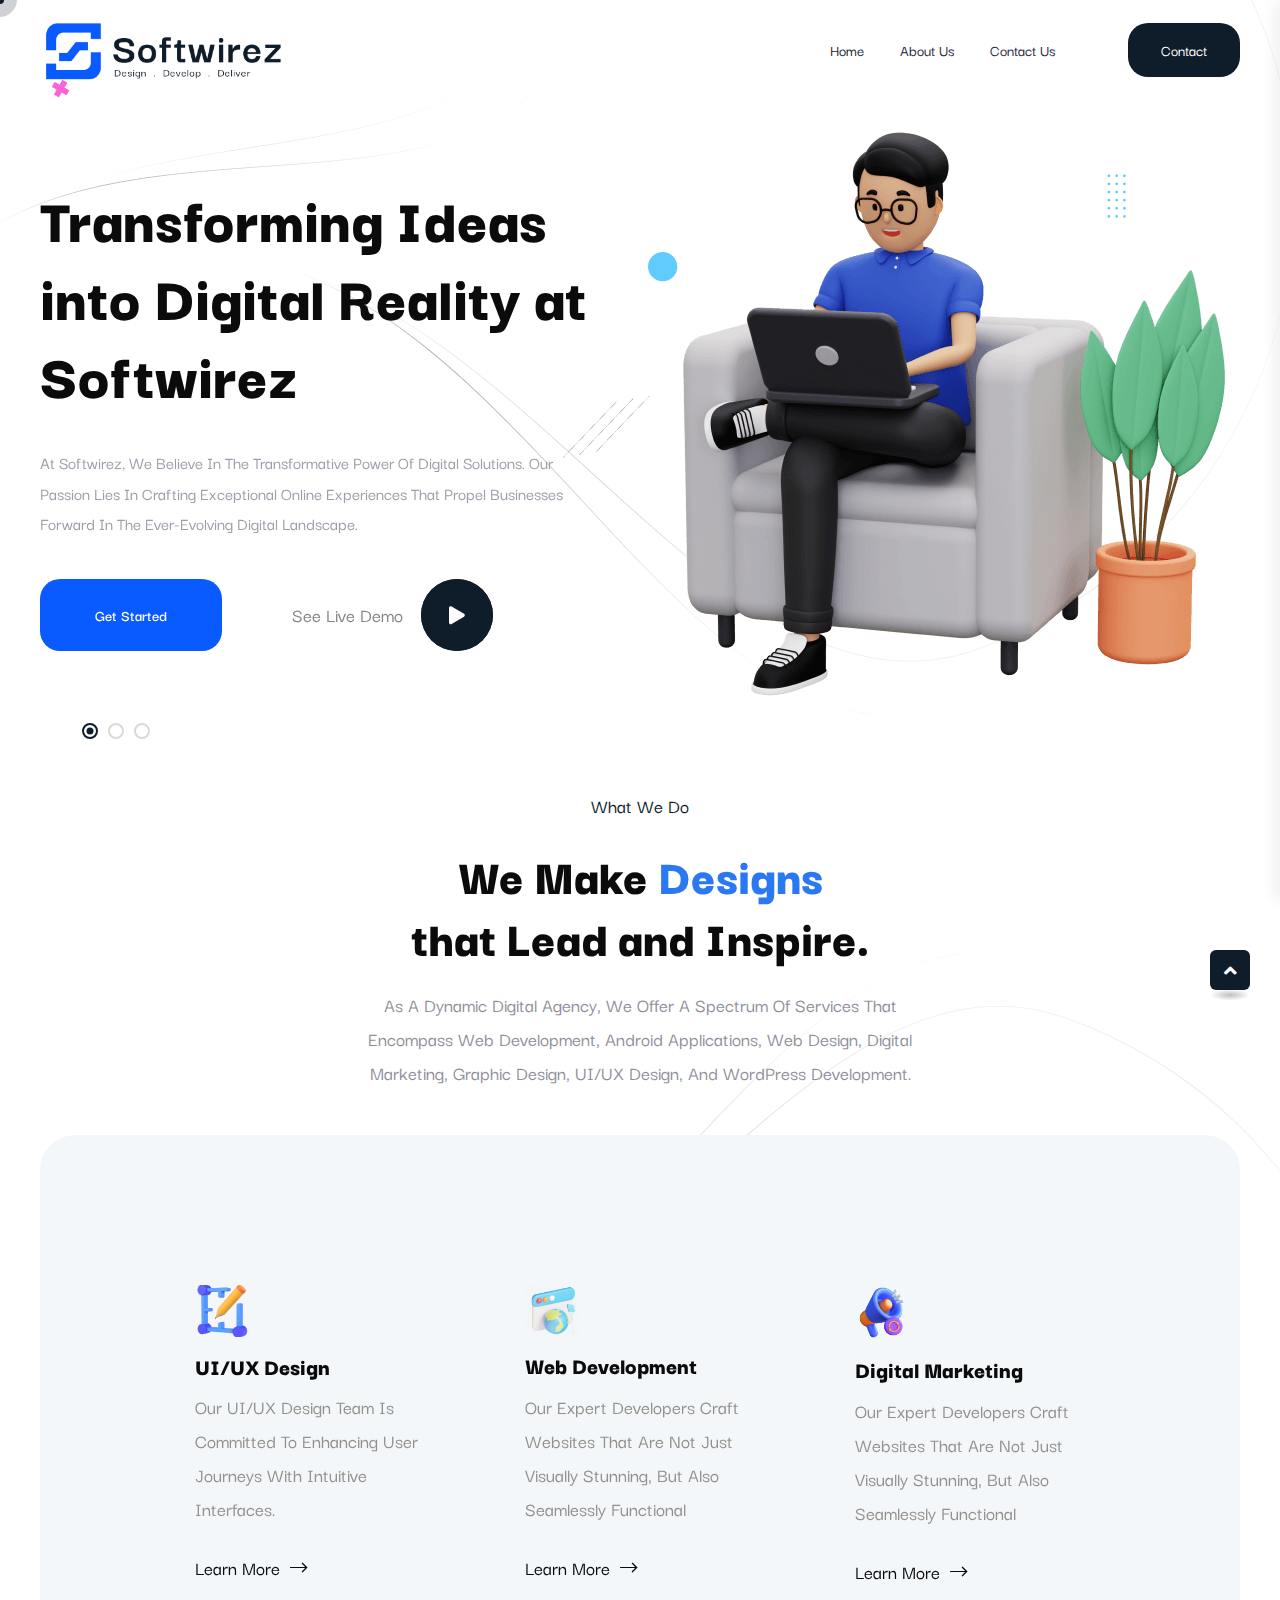
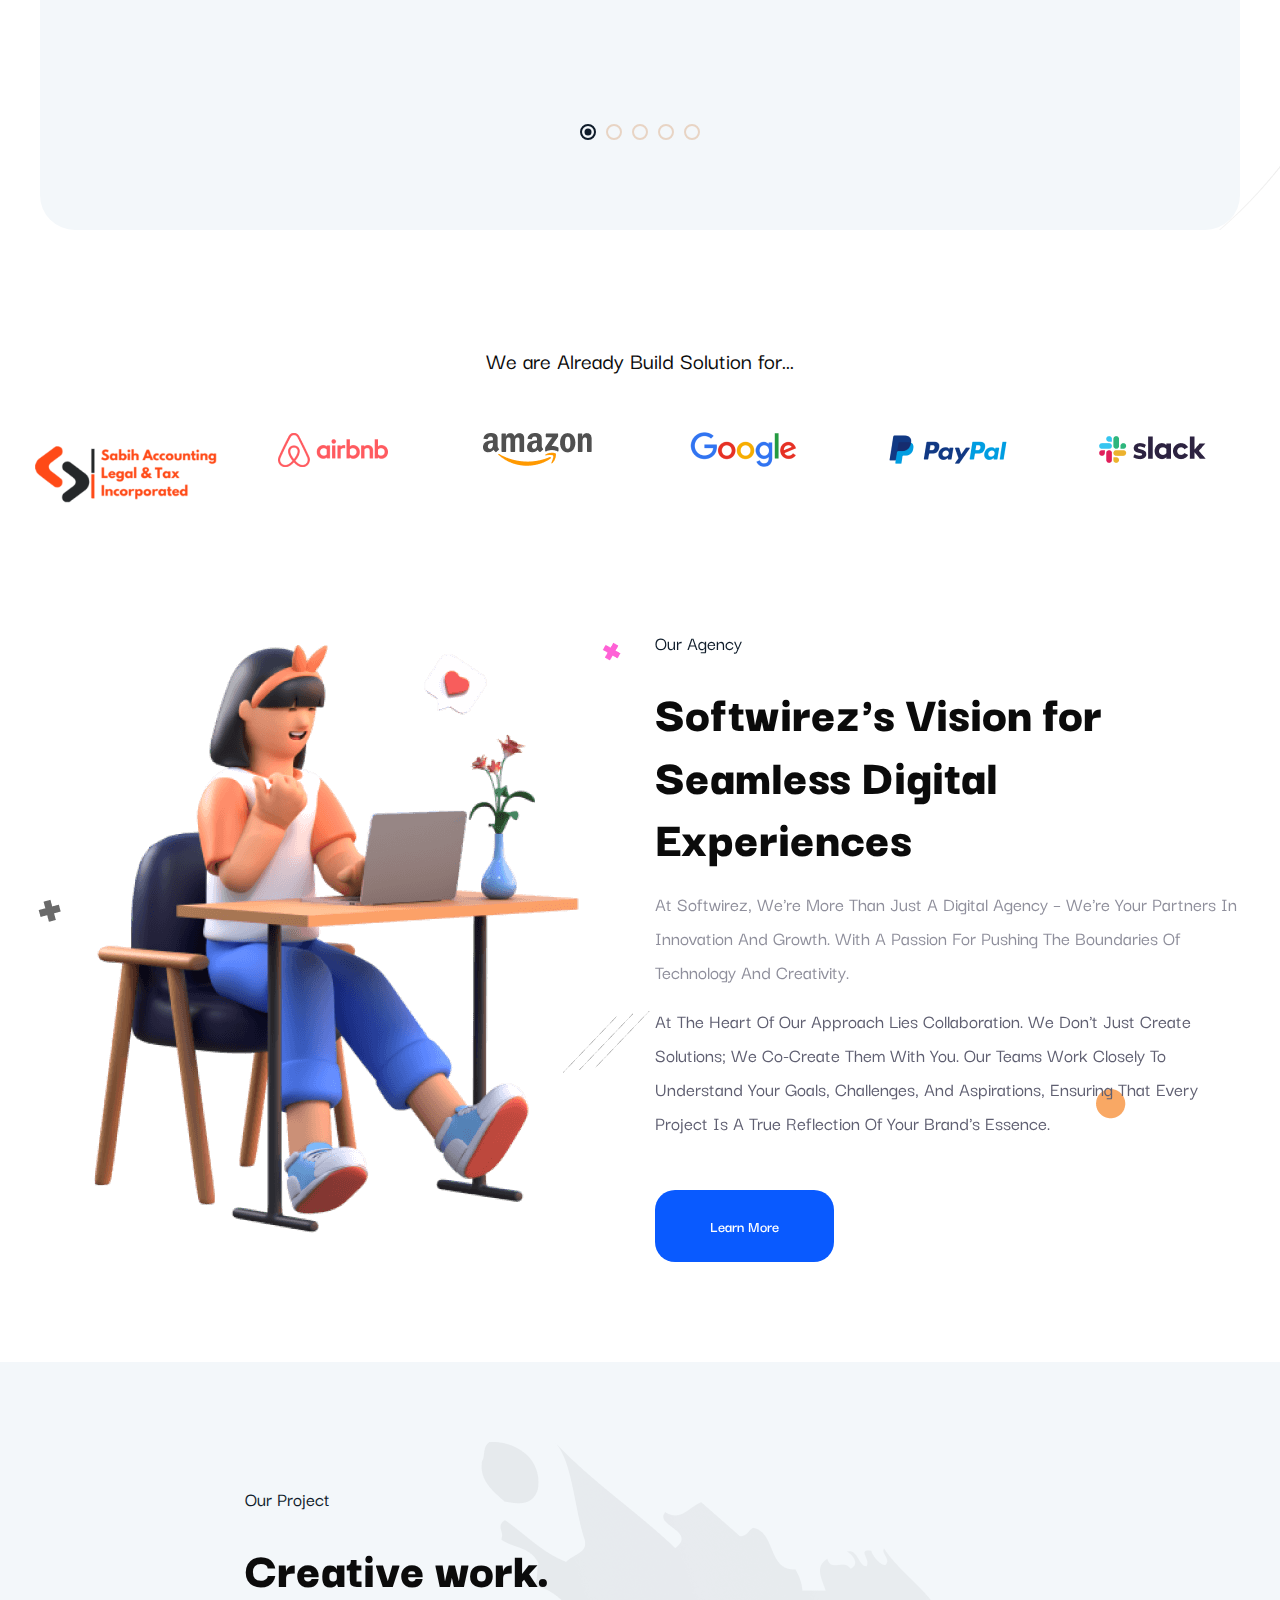
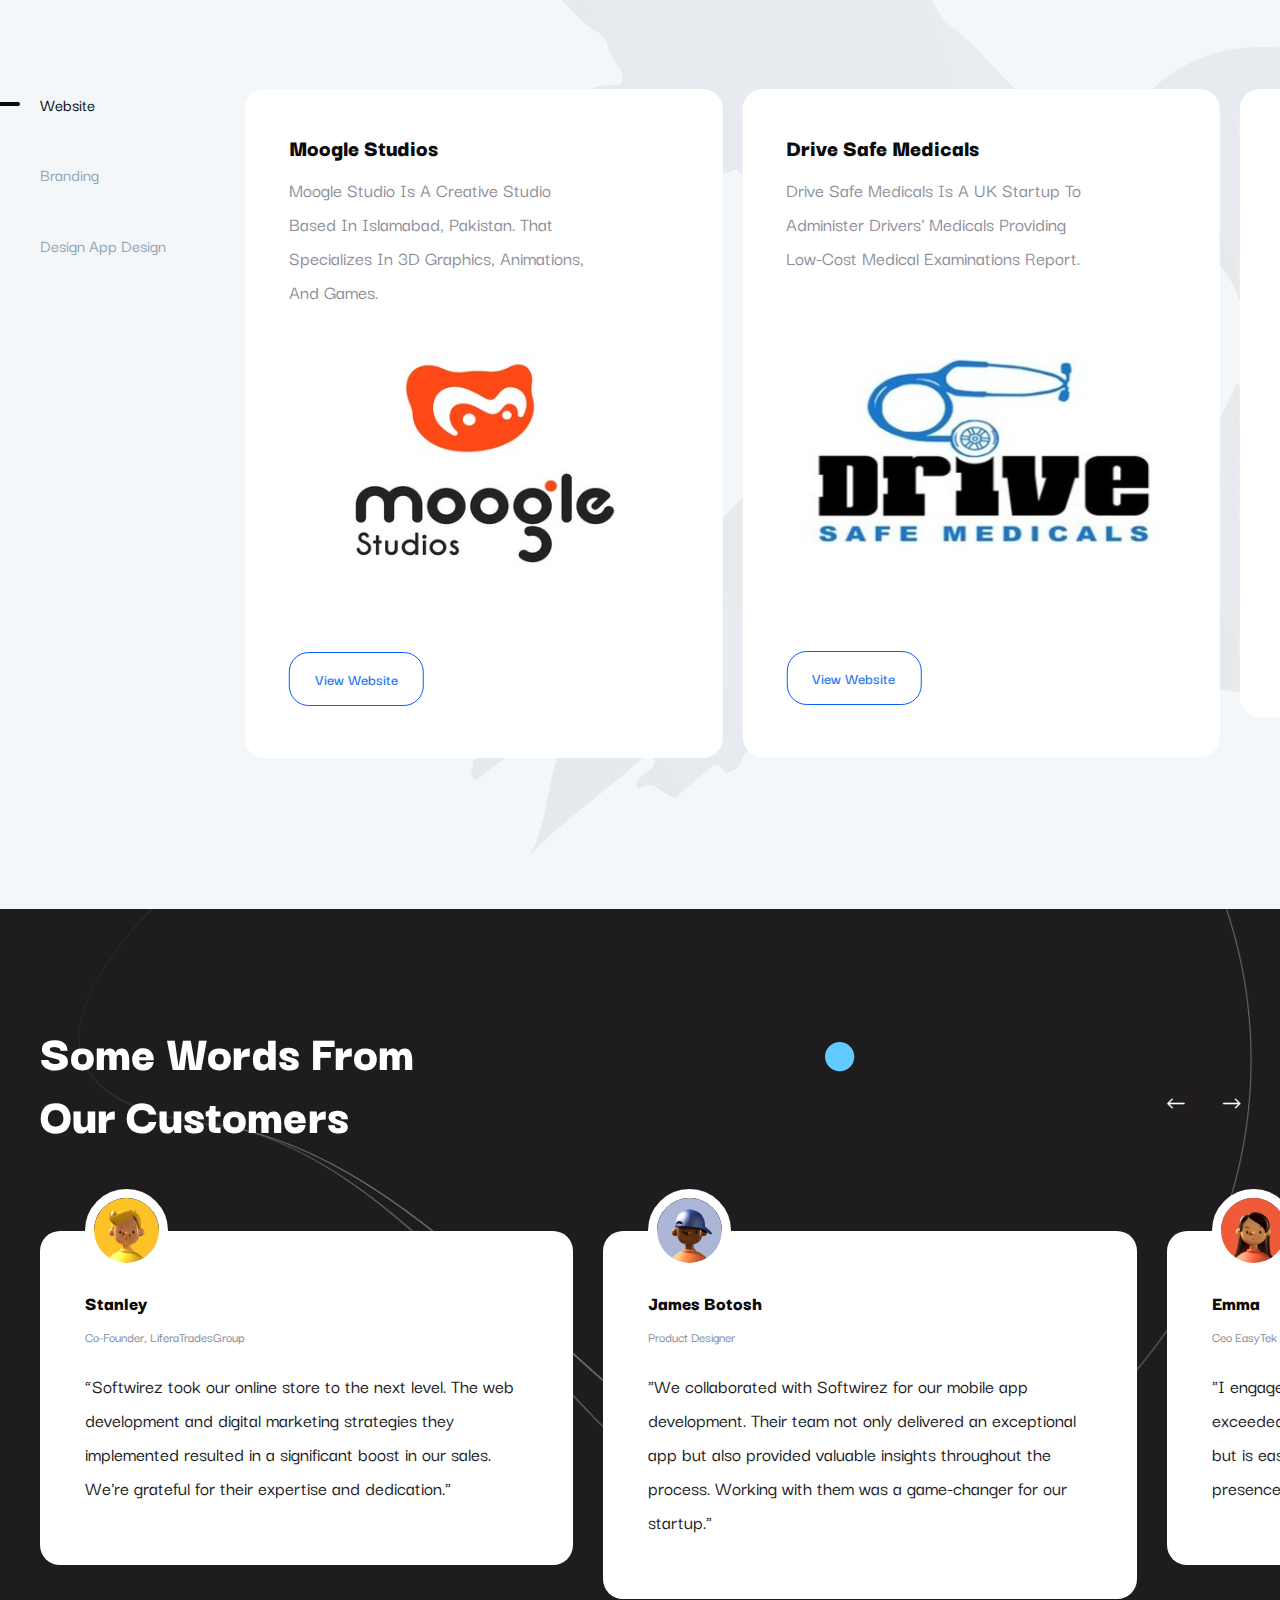
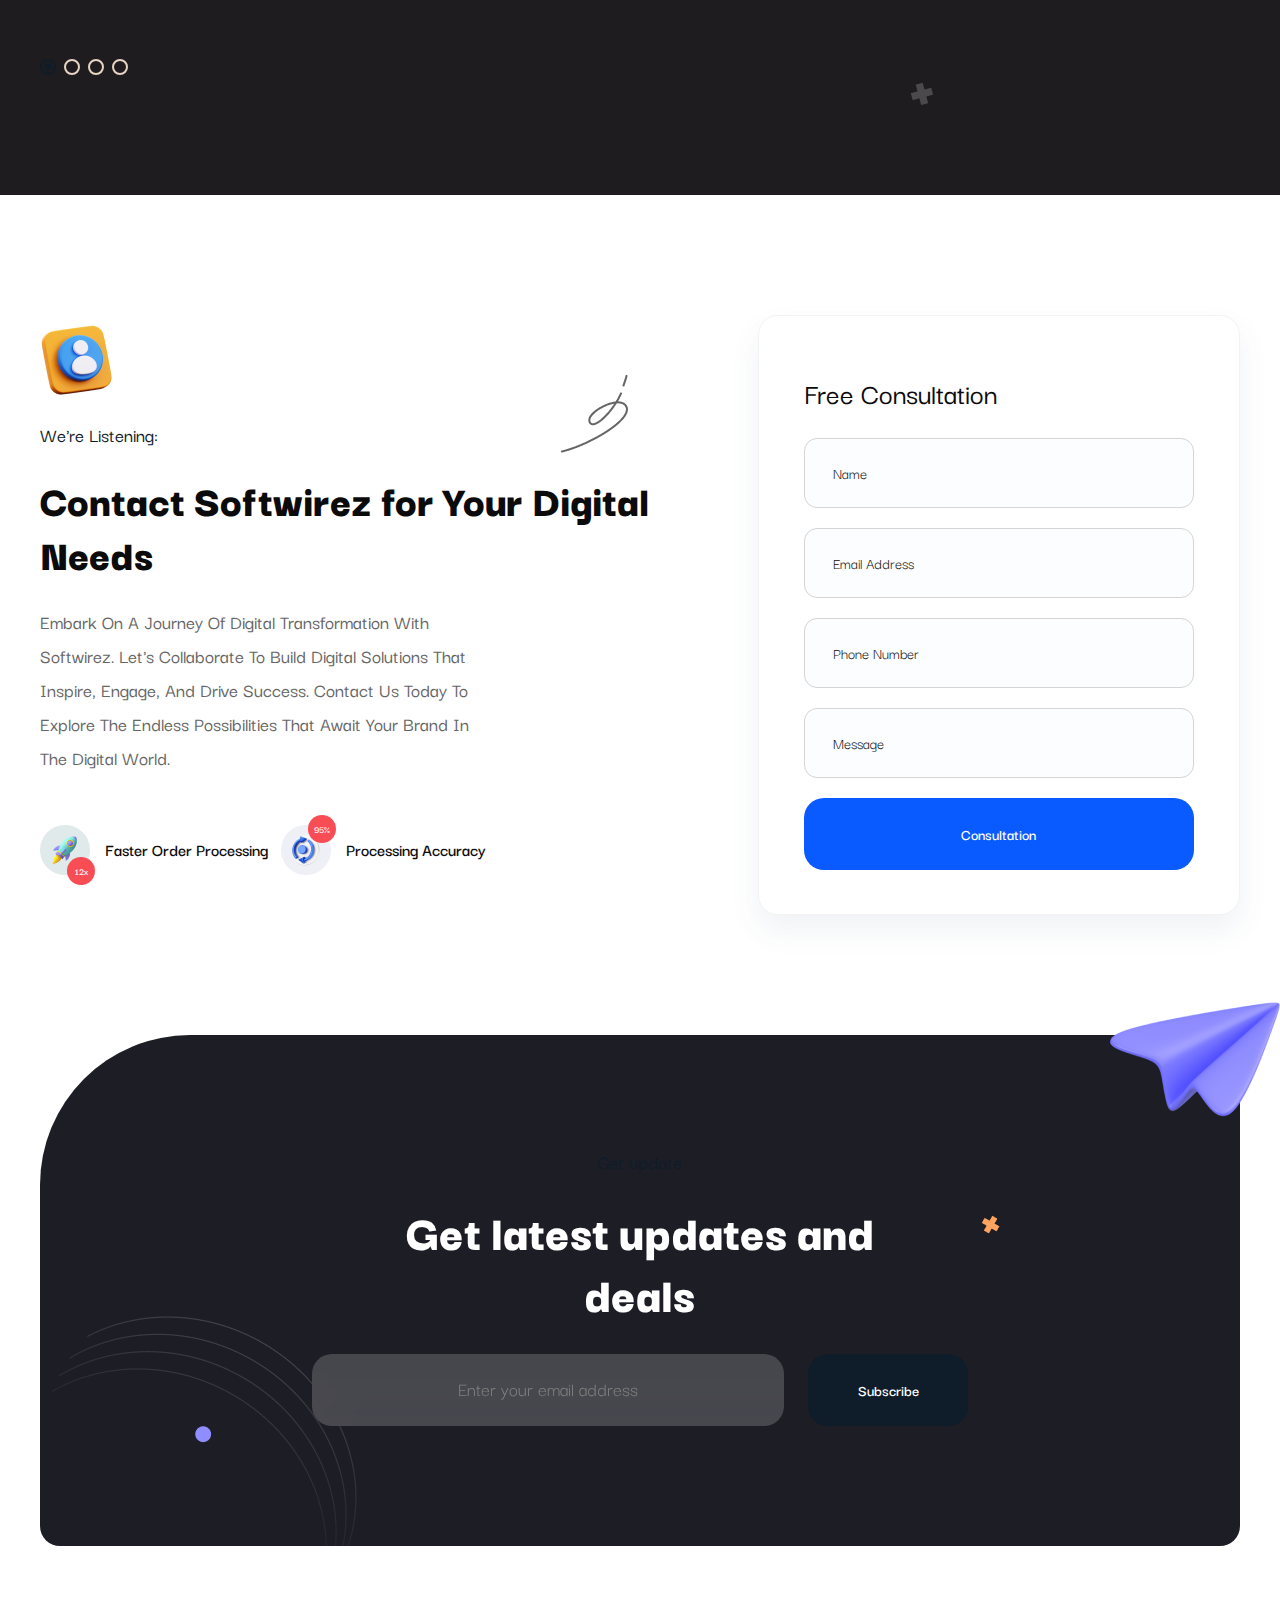
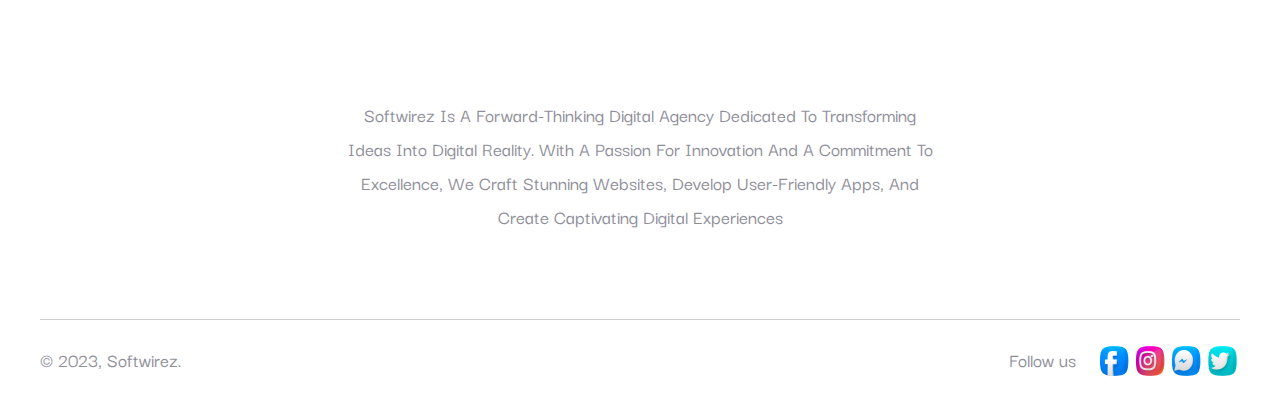
==== commit a0116992: "update" ====
--- a/index.html
+++ b/index.html
@@ -59,26 +59,14 @@
                                     </div>
                                     <div class="navbar-wrap main-menu d-none d-lg-flex">
                                         <ul class="navigation">
-                                            <li class="active "><a href="index-3.html">Home</a>
+                                            <li class="active "><a href="index.html">Home</a>
                                                 
                                             </li>
                                             <li><a href="about-us.html">About Us</a></li>
-                                            <li class="menu-item-has-children"><a href="#">pages</a>
-                                                <ul class="sub-menu">
-                                                    <li><a href="about-me.html">About Me</a></li>
-                                                    <li><a href="team.html">Team Page</a></li>
-                                                    <li><a href="team-details.html">Team Details</a></li>
-                                                    <li><a href="project-details.html">Portfolio Details</a></li>
-                                                    <li><a href="services-details.html">Services Details</a></li>
-                                                    <li><a href="contact.html">Contact Us</a></li>
-                                                </ul>
-                                            </li>
-                                            <li class="menu-item-has-children"><a href="#">News</a>
-                                                <ul class="sub-menu">
-                                                    <li><a href="blog.html">Our Blog</a></li>
-                                                    <li><a href="blog-details.html">Blog Details</a></li>
-                                                </ul>
-                                            </li>
+                                            <li><a href="contact.html">Contact Us</a></li>
+                                           
+                                        
+                                          
                                         </ul>
                                     </div>
                                     <div class="header-action">
@@ -481,7 +469,7 @@
             <!-- agency-area-end -->
 
             <!-- counter-area -->
-            <section class="counter-area-two pt-120 pb-120">
+            <!-- <section class="counter-area-two pt-120 pb-120">
                 <div class="container">
                     <div class="row">
                         <div class="col-lg-6 order-0 order-lg-2">
@@ -546,11 +534,11 @@
                         </div>
                     </div>
                 </div>
-            </section>
+            </section> -->
             <!-- counter-area-end -->
 
             <!-- project-area -->
-            <section class="project-area-three">
+            <section class="project-area-three" style="margin-top: 100px;">
                 <div class="container">
                     <div class="row justify-content-end">
                         <div class="col-xl-10">
@@ -571,16 +559,13 @@
                                         </li>
                                         <li class="nav-item" role="presentation">
                                             <button class="nav-link" id="design-tab" data-bs-toggle="tab" data-bs-target="#design" type="button"
-                                                role="tab" aria-controls="design" aria-selected="false">DesignBranding</button>
+                                                role="tab" aria-controls="design" aria-selected="false">Branding</button>
                                         </li>
                                         <li class="nav-item" role="presentation">
                                             <button class="nav-link" id="app-tab" data-bs-toggle="tab" data-bs-target="#app" type="button"
-                                                role="tab" aria-controls="app" aria-selected="false">DesignApp Design</button>
+                                                role="tab" aria-controls="app" aria-selected="false">Design App Design</button>
                                         </li>
-                                        <li class="nav-item" role="presentation">
-                                            <button class="nav-link" id="branding-tab" data-bs-toggle="tab" data-bs-target="#branding"
-                                                type="button" role="tab" aria-controls="branding" aria-selected="false">DesignBranding</button>
-                                        </li>
+                                       
                                     </ul>
                                 </div>
                             </div>
@@ -654,56 +639,56 @@
                                                 <div class="swiper-slide">
                                                     <div class="project-item-three">
                                                         <div class="project-content-three">
-                                                            <h2 class="title"><a href="project-details.html">Hosting Website Design</a></h2>
-                                                            <p>At Collax we specialize in designing, building, shipping...</p>
-                                                        </div>
-                                                        <div class="project-thumb-three">
-                                                            <a href="project-details.html"><img src="assets/img/project/h3_project_img02.jpg" alt=""></a>
-                                                        </div>
-                                                        <div class="project-details-btn">
-                                                            <a href="project-details.html">View Case Studies</a>
-                                                        </div>
-                                                    </div>
-                                                </div>
-                                                <div class="swiper-slide">
-                                                    <div class="project-item-three">
-                                                        <div class="project-content-three">
-                                                            <h2 class="title"><a href="project-details.html">Hosting Website Design</a></h2>
-                                                            <p>At Collax we specialize in designing, building, shipping...</p>
-                                                        </div>
-                                                        <div class="project-thumb-three">
-                                                            <a href="project-details.html"><img src="assets/img/project/h3_project_img01.jpg" alt=""></a>
-                                                        </div>
-                                                        <div class="project-details-btn">
-                                                            <a href="project-details.html">View Case Studies</a>
-                                                        </div>
-                                                    </div>
-                                                </div>
-                                                <div class="swiper-slide">
-                                                    <div class="project-item-three">
-                                                        <div class="project-content-three">
-                                                            <h2 class="title"><a href="project-details.html">Hosting Website Design</a></h2>
-                                                            <p>At Collax we specialize in designing, building, shipping...</p>
-                                                        </div>
-                                                        <div class="project-thumb-three">
-                                                            <a href="project-details.html"><img src="assets/img/project/h3_project_img03.jpg" alt=""></a>
-                                                        </div>
-                                                        <div class="project-details-btn">
-                                                            <a href="project-details.html">View Case Studies</a>
-                                                        </div>
-                                                    </div>
-                                                </div>
-                                                <div class="swiper-slide">
-                                                    <div class="project-item-three">
-                                                        <div class="project-content-three">
-                                                            <h2 class="title"><a href="project-details.html">Hosting Website Design</a></h2>
-                                                            <p>At Collax we specialize in designing, building, shipping...</p>
-                                                        </div>
-                                                        <div class="project-thumb-three">
-                                                            <a href="project-details.html"><img src="assets/img/project/h3_project_img04.jpg" alt=""></a>
-                                                        </div>
-                                                        <div class="project-details-btn">
-                                                            <a href="project-details.html">View Case Studies</a>
+                                                            <h2 class="title"><a href="https://mooglestudio.com/">Moogle Studios</a></h2>
+                                                            <p>Moogle Studio is a creative studio based in Islamabad, Pakistan. that specializes in 3D graphics, animations, and games.</p>
+                                                        </div>
+                                                        <div class="project-thumb-three">
+                                                            <a href="https://mooglestudio.com/"><img src="assets/img/project/moogle.jpg" alt=""></a>
+                                                        </div>
+                                                        <div class="project-details-btn">
+                                                            <a href="https://mooglestudio.com/">View Website</a>
+                                                        </div>
+                                                    </div>
+                                                </div>
+                                                <div class="swiper-slide">
+                                                    <div class="project-item-three">
+                                                        <div class="project-content-three">
+                                                            <h2 class="title"><a href="https://drivesafemedicals.co.uk/index.html">Drive Safe Medicals</a></h2>
+                                                            <p>Drive Safe Medicals is a UK startup to administer drivers' medicals providing low-cost medical examinations report.</p>
+                                                        </div>
+                                                        <div class="project-thumb-three">
+                                                            <a href="https://drivesafemedicals.co.uk/index.html"><img src="assets/img/project/dsm.jpg" alt=""></a>
+                                                        </div>
+                                                        <div class="project-details-btn">
+                                                            <a href="https://drivesafemedicals.co.uk/index.html">View Website</a>
+                                                        </div>
+                                                    </div>
+                                                </div>
+                                                <div class="swiper-slide">
+                                                    <div class="project-item-three">
+                                                        <div class="project-content-three">
+                                                            <h2 class="title"><a href="https://www.sabihfinancials.org/index.html">SALT Inc</a></h2>
+                                                            <p>Sabih Financials (SALT) provides exceptional accounting and tax services to individuals and businesses in Canada</p>
+                                                        </div>
+                                                        <div class="project-thumb-three">
+                                                            <a href="https://www.sabihfinancials.org/index.html"><img src="assets/img/project/sb.png" alt=""></a>
+                                                        </div>
+                                                        <div class="project-details-btn">
+                                                            <a href="https://www.sabihfinancials.org/index.html">View Case Studies</a>
+                                                        </div>
+                                                    </div>
+                                                </div>
+                                                <div class="swiper-slide">
+                                                    <div class="project-item-three">
+                                                        <div class="project-content-three">
+                                                            <h2 class="title"><a href="https://mijnhoutcomposiet.nl/">Mijnhout Composite</a></h2>
+                                                            <p>Mijnhoutcomposiet is a supplier of outdoor decoration products in Netherlands, covering R&D, and production</p>
+                                                        </div>
+                                                        <div class="project-thumb-three">
+                                                            <a href="https://mijnhoutcomposiet.nl/"><img src="assets/img/project/Mijnhout.png" alt=""></a>
+                                                        </div>
+                                                        <div class="project-details-btn">
+                                                            <a href="https://mijnhoutcomposiet.nl/">View Case Studies</a>
                                                         </div>
                                                     </div>
                                                 </div>
@@ -716,124 +701,64 @@
                                                 <div class="swiper-slide">
                                                     <div class="project-item-three">
                                                         <div class="project-content-three">
-                                                            <h2 class="title"><a href="project-details.html">Hosting Website Design</a></h2>
-                                                            <p>At Collax we specialize in designing, building, shipping...</p>
-                                                        </div>
-                                                        <div class="project-thumb-three">
-                                                            <a href="project-details.html"><img src="assets/img/project/h3_project_img01.jpg" alt=""></a>
-                                                        </div>
-                                                        <div class="project-details-btn">
-                                                            <a href="project-details.html">View Case Studies</a>
-                                                        </div>
-                                                    </div>
-                                                </div>
-                                                <div class="swiper-slide">
-                                                    <div class="project-item-three">
-                                                        <div class="project-content-three">
-                                                            <h2 class="title"><a href="project-details.html">Hosting Website Design</a></h2>
-                                                            <p>At Collax we specialize in designing, building, shipping...</p>
-                                                        </div>
-                                                        <div class="project-thumb-three">
-                                                            <a href="project-details.html"><img src="assets/img/project/h3_project_img02.jpg" alt=""></a>
-                                                        </div>
-                                                        <div class="project-details-btn">
-                                                            <a href="project-details.html">View Case Studies</a>
-                                                        </div>
-                                                    </div>
-                                                </div>
-                                                <div class="swiper-slide">
-                                                    <div class="project-item-three">
-                                                        <div class="project-content-three">
-                                                            <h2 class="title"><a href="project-details.html">Hosting Website Design</a></h2>
-                                                            <p>At Collax we specialize in designing, building, shipping...</p>
-                                                        </div>
-                                                        <div class="project-thumb-three">
-                                                            <a href="project-details.html"><img src="assets/img/project/h3_project_img03.jpg" alt=""></a>
-                                                        </div>
-                                                        <div class="project-details-btn">
-                                                            <a href="project-details.html">View Case Studies</a>
-                                                        </div>
-                                                    </div>
-                                                </div>
-                                                <div class="swiper-slide">
-                                                    <div class="project-item-three">
-                                                        <div class="project-content-three">
-                                                            <h2 class="title"><a href="project-details.html">Hosting Website Design</a></h2>
-                                                            <p>At Collax we specialize in designing, building, shipping...</p>
-                                                        </div>
-                                                        <div class="project-thumb-three">
-                                                            <a href="project-details.html"><img src="assets/img/project/h3_project_img04.jpg" alt=""></a>
-                                                        </div>
-                                                        <div class="project-details-btn">
-                                                            <a href="project-details.html">View Case Studies</a>
-                                                        </div>
-                                                    </div>
-                                                </div>
-                                            </div>
-                                        </div>
-                                    </div>
-                                    <div class="tab-pane fade" id="branding" role="tabpanel" aria-labelledby="branding-tab">
-                                        <div class="swiper-container project-active-three">
-                                            <div class="swiper-wrapper">
-                                                <div class="swiper-slide">
-                                                    <div class="project-item-three">
-                                                        <div class="project-content-three">
-                                                            <h2 class="title"><a href="project-details.html">Hosting Website Design</a></h2>
-                                                            <p>At Collax we specialize in designing, building, shipping...</p>
-                                                        </div>
-                                                        <div class="project-thumb-three">
-                                                            <a href="project-details.html"><img src="assets/img/project/h3_project_img01.jpg" alt=""></a>
-                                                        </div>
-                                                        <div class="project-details-btn">
-                                                            <a href="project-details.html">View Case Studies</a>
-                                                        </div>
-                                                    </div>
-                                                </div>
-                                                <div class="swiper-slide">
-                                                    <div class="project-item-three">
-                                                        <div class="project-content-three">
-                                                            <h2 class="title"><a href="project-details.html">Hosting Website Design</a></h2>
-                                                            <p>At Collax we specialize in designing, building, shipping...</p>
-                                                        </div>
-                                                        <div class="project-thumb-three">
-                                                            <a href="project-details.html"><img src="assets/img/project/h3_project_img02.jpg" alt=""></a>
-                                                        </div>
-                                                        <div class="project-details-btn">
-                                                            <a href="project-details.html">View Case Studies</a>
-                                                        </div>
-                                                    </div>
-                                                </div>
-                                                <div class="swiper-slide">
-                                                    <div class="project-item-three">
-                                                        <div class="project-content-three">
-                                                            <h2 class="title"><a href="project-details.html">Hosting Website Design</a></h2>
-                                                            <p>At Collax we specialize in designing, building, shipping...</p>
-                                                        </div>
-                                                        <div class="project-thumb-three">
-                                                            <a href="project-details.html"><img src="assets/img/project/h3_project_img03.jpg" alt=""></a>
-                                                        </div>
-                                                        <div class="project-details-btn">
-                                                            <a href="project-details.html">View Case Studies</a>
-                                                        </div>
-                                                    </div>
-                                                </div>
-                                                <div class="swiper-slide">
-                                                    <div class="project-item-three">
-                                                        <div class="project-content-three">
-                                                            <h2 class="title"><a href="project-details.html">Hosting Website Design</a></h2>
-                                                            <p>At Collax we specialize in designing, building, shipping...</p>
-                                                        </div>
-                                                        <div class="project-thumb-three">
-                                                            <a href="project-details.html"><img src="assets/img/project/h3_project_img04.jpg" alt=""></a>
-                                                        </div>
-                                                        <div class="project-details-btn">
-                                                            <a href="project-details.html">View Case Studies</a>
-                                                        </div>
-                                                    </div>
-                                                </div>
-                                            </div>
-                                        </div>
-                                    </div>
+                                                            <h2 class="title"><a href="https://mooglestudio.com/">Moogle Studios</a></h2>
+                                                            <p>Moogle Studio is a creative studio based in Islamabad, Pakistan. that specializes in 3D graphics, animations, and games.</p>
+                                                        </div>
+                                                        <div class="project-thumb-three">
+                                                            <a href="https://mooglestudio.com/"><img src="assets/img/project/moogle.jpg" alt=""></a>
+                                                        </div>
+                                                        <div class="project-details-btn">
+                                                            <a href="https://mooglestudio.com/">View Website</a>
+                                                        </div>
+                                                    </div>
+                                                </div>
+                                                <div class="swiper-slide">
+                                                    <div class="project-item-three">
+                                                        <div class="project-content-three">
+                                                            <h2 class="title"><a href="https://drivesafemedicals.co.uk/index.html">Drive Safe Medicals</a></h2>
+                                                            <p>Drive Safe Medicals is a UK startup to administer drivers' medicals providing low-cost medical examinations report.</p>
+                                                        </div>
+                                                        <div class="project-thumb-three">
+                                                            <a href="https://drivesafemedicals.co.uk/index.html"><img src="assets/img/project/dsm.jpg" alt=""></a>
+                                                        </div>
+                                                        <div class="project-details-btn">
+                                                            <a href="https://drivesafemedicals.co.uk/index.html">View Website</a>
+                                                        </div>
+                                                    </div>
+                                                </div>
+                                                <div class="swiper-slide">
+                                                    <div class="project-item-three">
+                                                        <div class="project-content-three">
+                                                            <h2 class="title"><a href="https://www.sabihfinancials.org/index.html">SALT Inc</a></h2>
+                                                            <p>Sabih Financials (SALT) provides exceptional accounting and tax services to individuals and businesses in Canada</p>
+                                                        </div>
+                                                        <div class="project-thumb-three">
+                                                            <a href="https://www.sabihfinancials.org/index.html"><img src="assets/img/project/sb.png" alt=""></a>
+                                                        </div>
+                                                        <div class="project-details-btn">
+                                                            <a href="https://www.sabihfinancials.org/index.html">View Case Studies</a>
+                                                        </div>
+                                                    </div>
+                                                </div>
+                                                <div class="swiper-slide">
+                                                    <div class="project-item-three">
+                                                        <div class="project-content-three">
+                                                            <h2 class="title"><a href="https://mijnhoutcomposiet.nl/">Mijnhout Composite</a></h2>
+                                                            <p>Mijnhoutcomposiet is a supplier of outdoor decoration products in Netherlands, covering R&D, and production</p>
+                                                        </div>
+                                                        <div class="project-thumb-three">
+                                                            <a href="https://mijnhoutcomposiet.nl/"><img src="assets/img/project/Mijnhout.png" alt=""></a>
+                                                        </div>
+                                                        <div class="project-details-btn">
+                                                            <a href="https://mijnhoutcomposiet.nl/">View Case Studies</a>
+                                                        </div>
+                                                    </div>
+                                                </div>
+                                            </div>
+                                        </div>
+                                    </div>
+                                   
+                                   
                                 </div>
                             </div>
                         </div>
@@ -871,10 +796,37 @@
                                                 <img src="assets/img/images/testimonial_avatar01.png" alt="">
                                             </div>
                                             <div class="testimonial-content-three">
+                                                <h4 class="title">Stanley</h4>
+                                                <span>Co-Founder, LiferaTradesGroup</span>
+                                                <p>“Softwirez took our online store to the next level. The web development and digital marketing strategies they implemented resulted in a significant boost in our sales. We're grateful for their expertise and dedication."
+
+                                                </p>
+                                            </div>
+                                        </div>
+                                    </div>
+                                    <div class="swiper-slide">
+                                        <div class="testimonial-item-three">
+                                            <div class="testimonial-thumb-three">
+                                                <img src="assets/img/images/testimonial_avatar03.png" alt="">
+                                            </div>
+                                            <div class="testimonial-content-three">
                                                 <h4 class="title">James Botosh</h4>
                                                 <span>Product Designer</span>
-                                                <p>“We seek to get involved early in the design phase so that we can manage the project more
-                                                    efficiently, provide effective building solutions”</p>
+                                                <p>"We collaborated with Softwirez for our mobile app development. Their team not only delivered an exceptional app but also provided valuable insights throughout the process. Working with them was a game-changer for our startup."
+
+                                                </p>
+                                            </div>
+                                        </div>
+                                    </div>
+                                    <div class="swiper-slide">
+                                        <div class="testimonial-item-three">
+                                            <div class="testimonial-thumb-three">
+                                                <img src="assets/img/images/testimonial_avatar04.png" alt="">
+                                            </div>
+                                            <div class="testimonial-content-three">
+                                                <h4 class="title">Emma </h4>
+                                                <span>Ceo EasyTek</span>
+                                                <p>"I engaged Softwirez for a WordPress site, and they exceeded my expectations. The site not only looks fantastic but is easy to manage. Their expertise made my online presence shine. Working with them was a absolute delite."</p>
                                             </div>
                                         </div>
                                     </div>
@@ -884,23 +836,9 @@
                                                 <img src="assets/img/images/testimonial_avatar02.png" alt="">
                                             </div>
                                             <div class="testimonial-content-three">
-                                                <h4 class="title">James Botosh</h4>
-                                                <span>Product Designer</span>
-                                                <p>“We seek to get involved early in the design phase so that we can manage the project more
-                                                    efficiently, provide effective building solutions”</p>
-                                            </div>
-                                        </div>
-                                    </div>
-                                    <div class="swiper-slide">
-                                        <div class="testimonial-item-three">
-                                            <div class="testimonial-thumb-three">
-                                                <img src="assets/img/images/testimonial_avatar03.png" alt="">
-                                            </div>
-                                            <div class="testimonial-content-three">
-                                                <h4 class="title">James Botosh</h4>
-                                                <span>Product Designer</span>
-                                                <p>“We seek to get involved early in the design phase so that we can manage the project more
-                                                    efficiently, provide effective building solutions”</p>
+                                                <h4 class="title">Sarah K</h4>
+                                                <span>Startup Founder</span>
+                                                <p>"I needed a stunning website for my small business, and Softwirez delivered just that. Their web design team created a site that perfectly captures my brand's essence. I couldn't be happier with the result."</p>
                                             </div>
                                         </div>
                                     </div>
@@ -969,14 +907,9 @@
                             <input type="text" placeholder="Phone Number">
                         </div>
                         <div class="form-grp">
-                            <select id="shortBy" name="select" class="form-select" aria-label="Default select example">
-                                <option value="">Subject</option>
-                                <option>Subject One</option>
-                                <option>Subject Two</option>
-                                <option>Subject Three</option>
-                                <option>Subject Four</option>
-                            </select>
-                        </div>
+                            <input type="text" placeholder="Message">
+                        </div>
+                     
                         <button class="btn" type="submit">Consultation</button>
                     </form>
                 </div>
@@ -1108,7 +1041,7 @@
                                     <div class="logo">
                                         <a href="index.html"><img src="assets/img/logo/logo.png" alt=""></a>
                                     </div>
-                                    <p>"Softwirez is a forward-thinking digital agency dedicated to transforming ideas into digital reality. With a passion for innovation and a commitment to excellence,
+                                    <p>Softwirez is a forward-thinking digital agency dedicated to transforming ideas into digital reality. With a passion for innovation and a commitment to excellence,
                                          we craft stunning websites, develop user-friendly apps, and create captivating digital experiences</p>
                                 </div>
                             </div>
